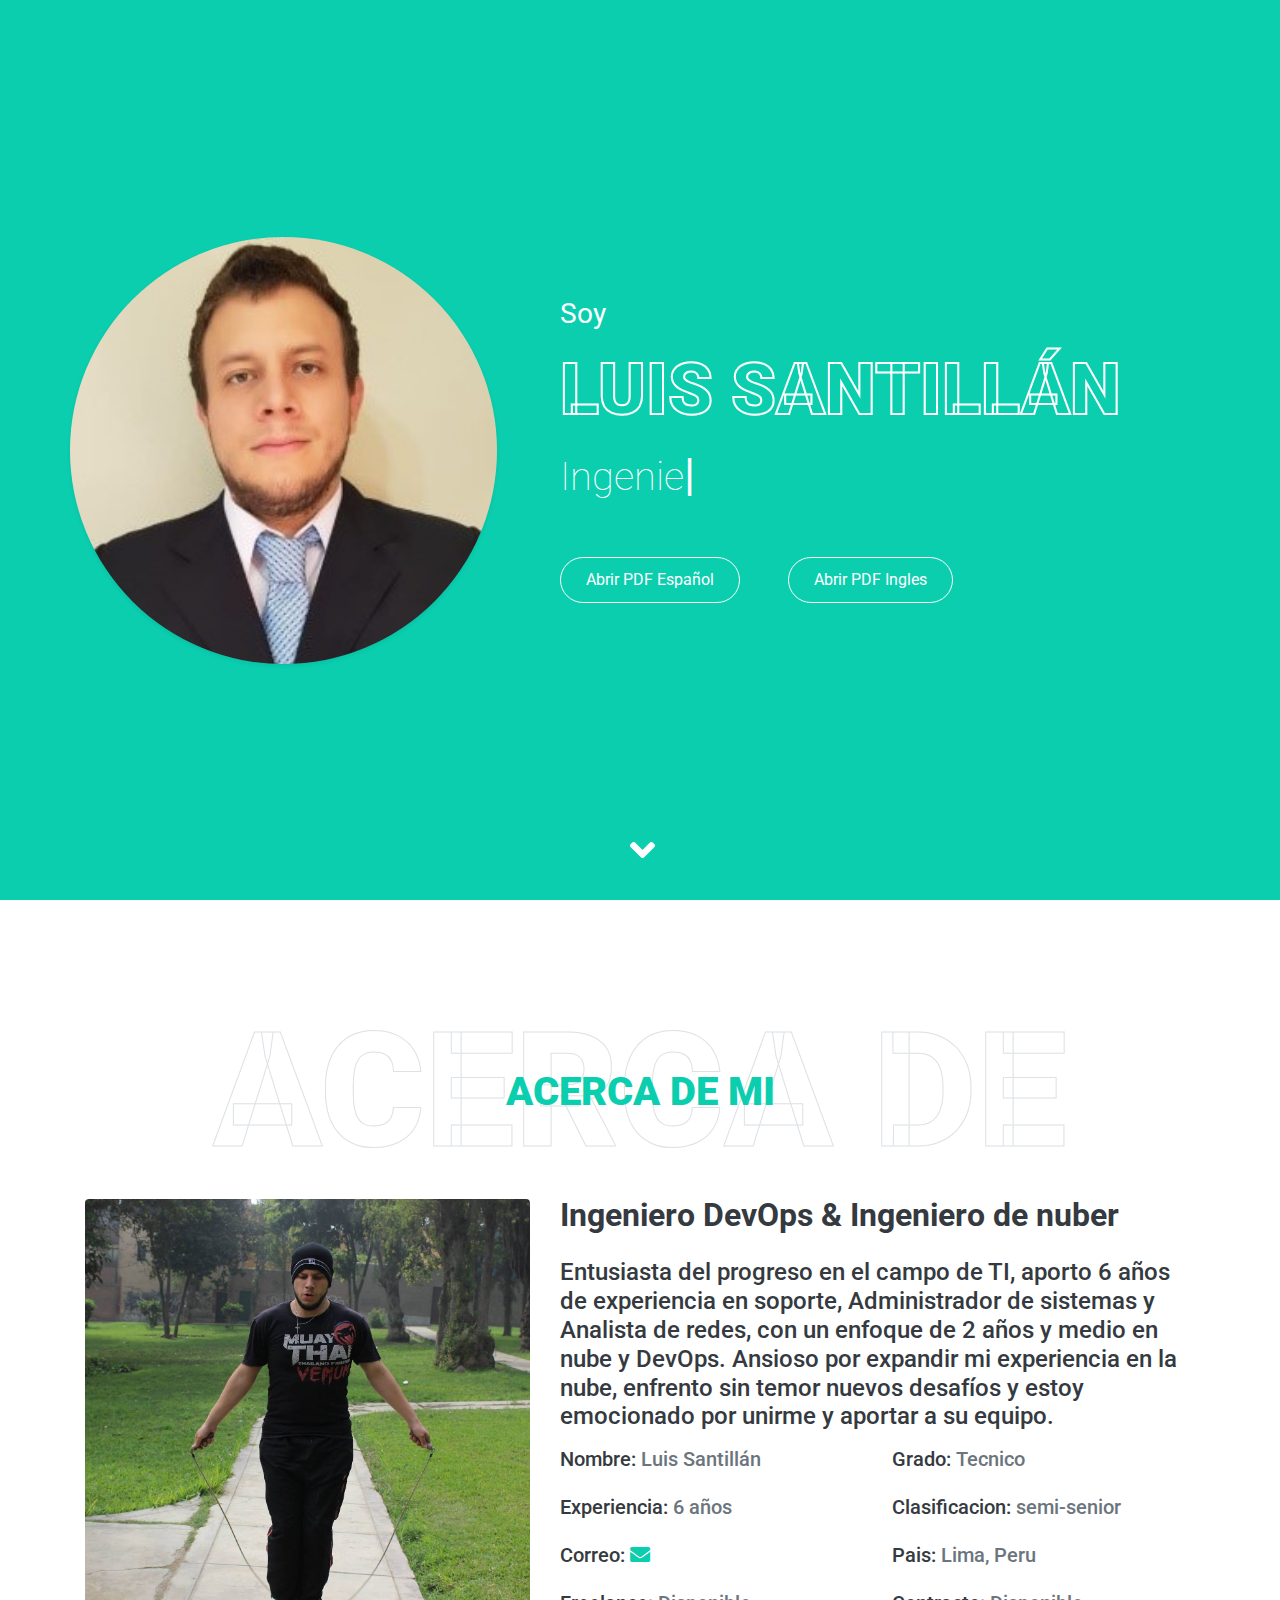
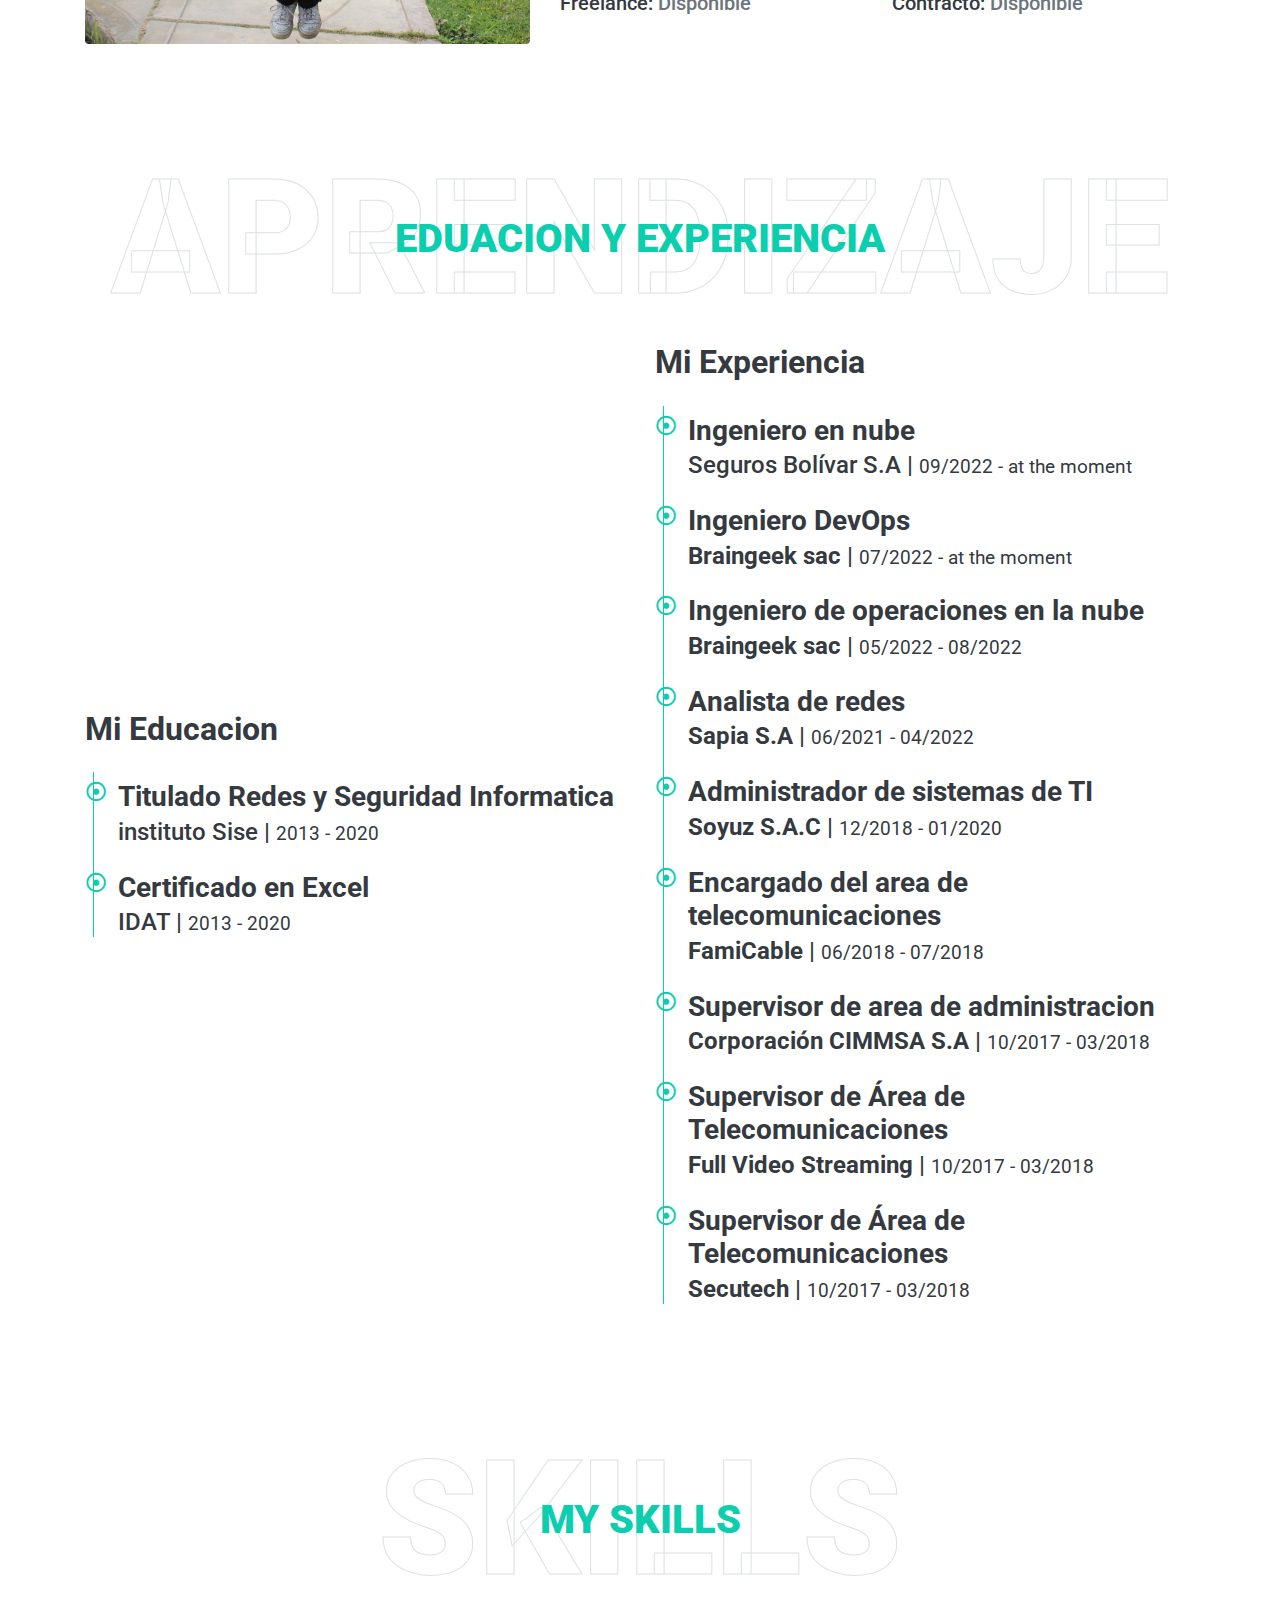
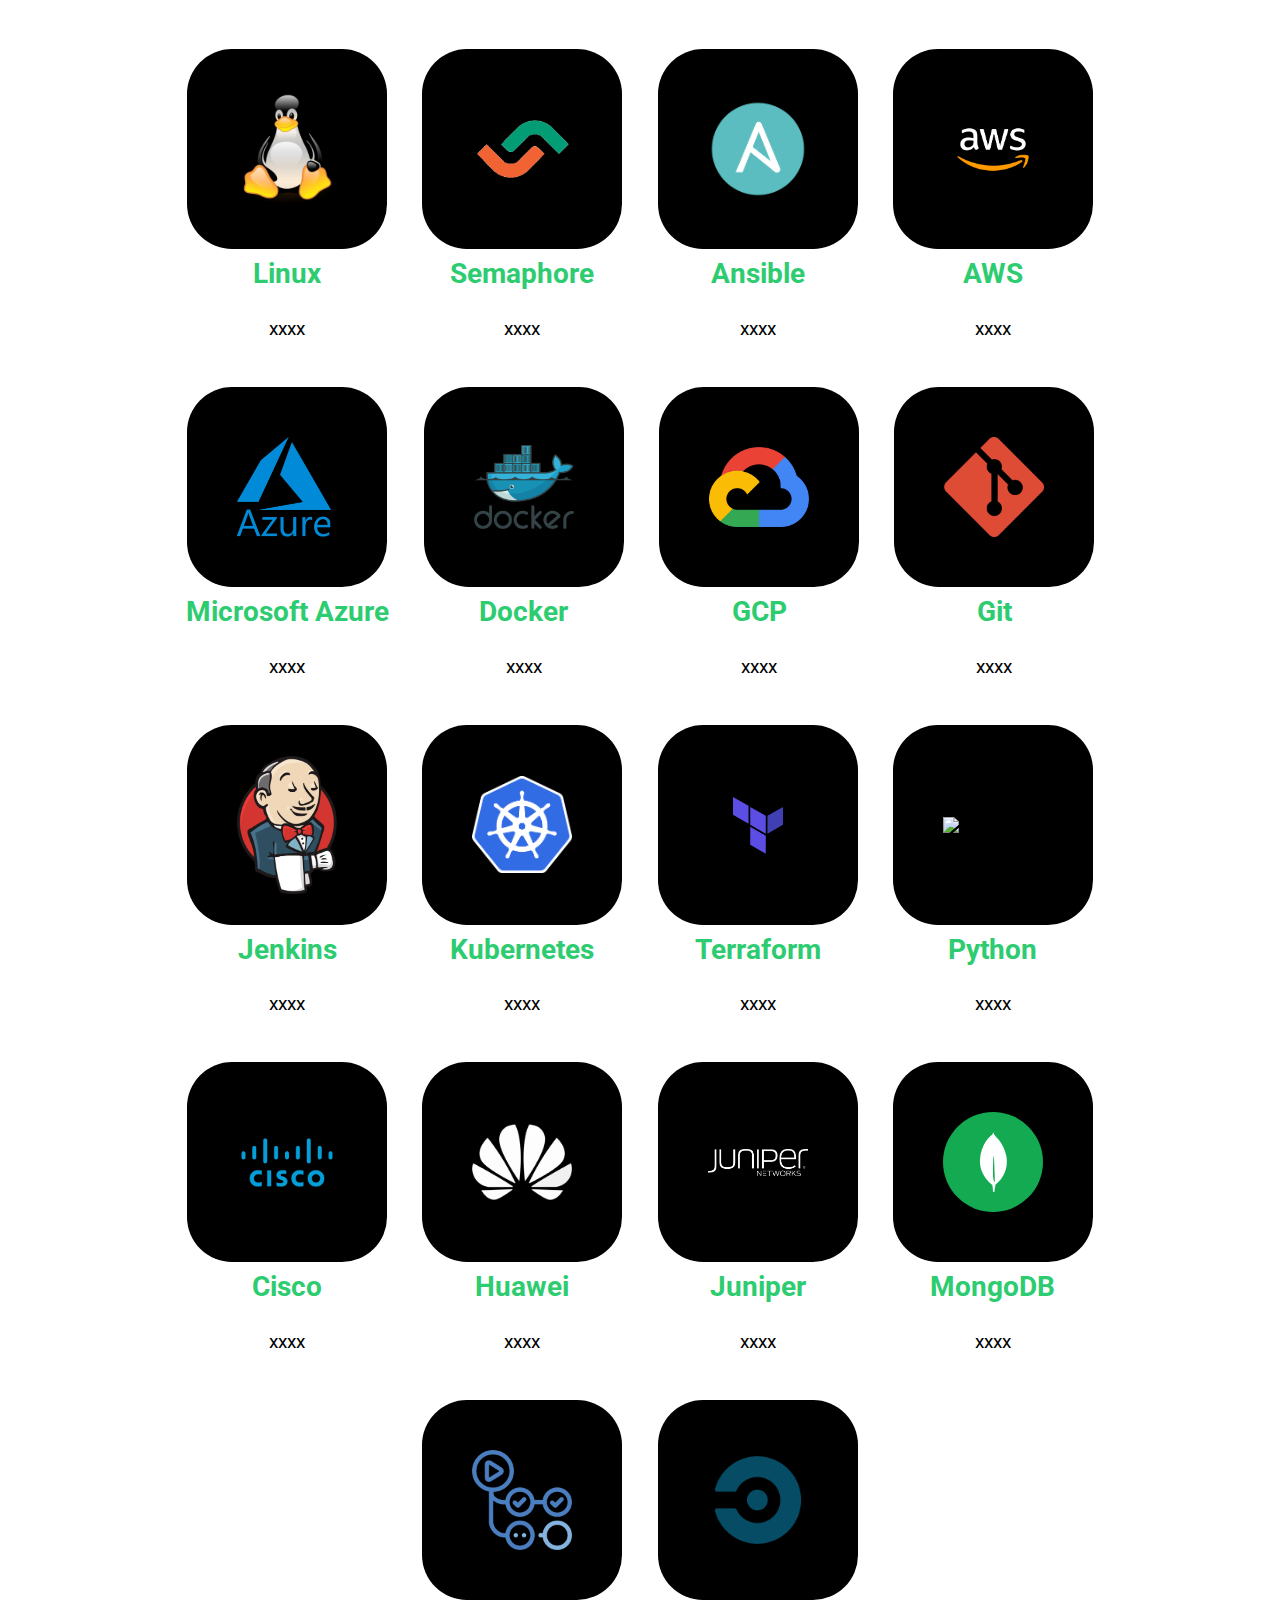
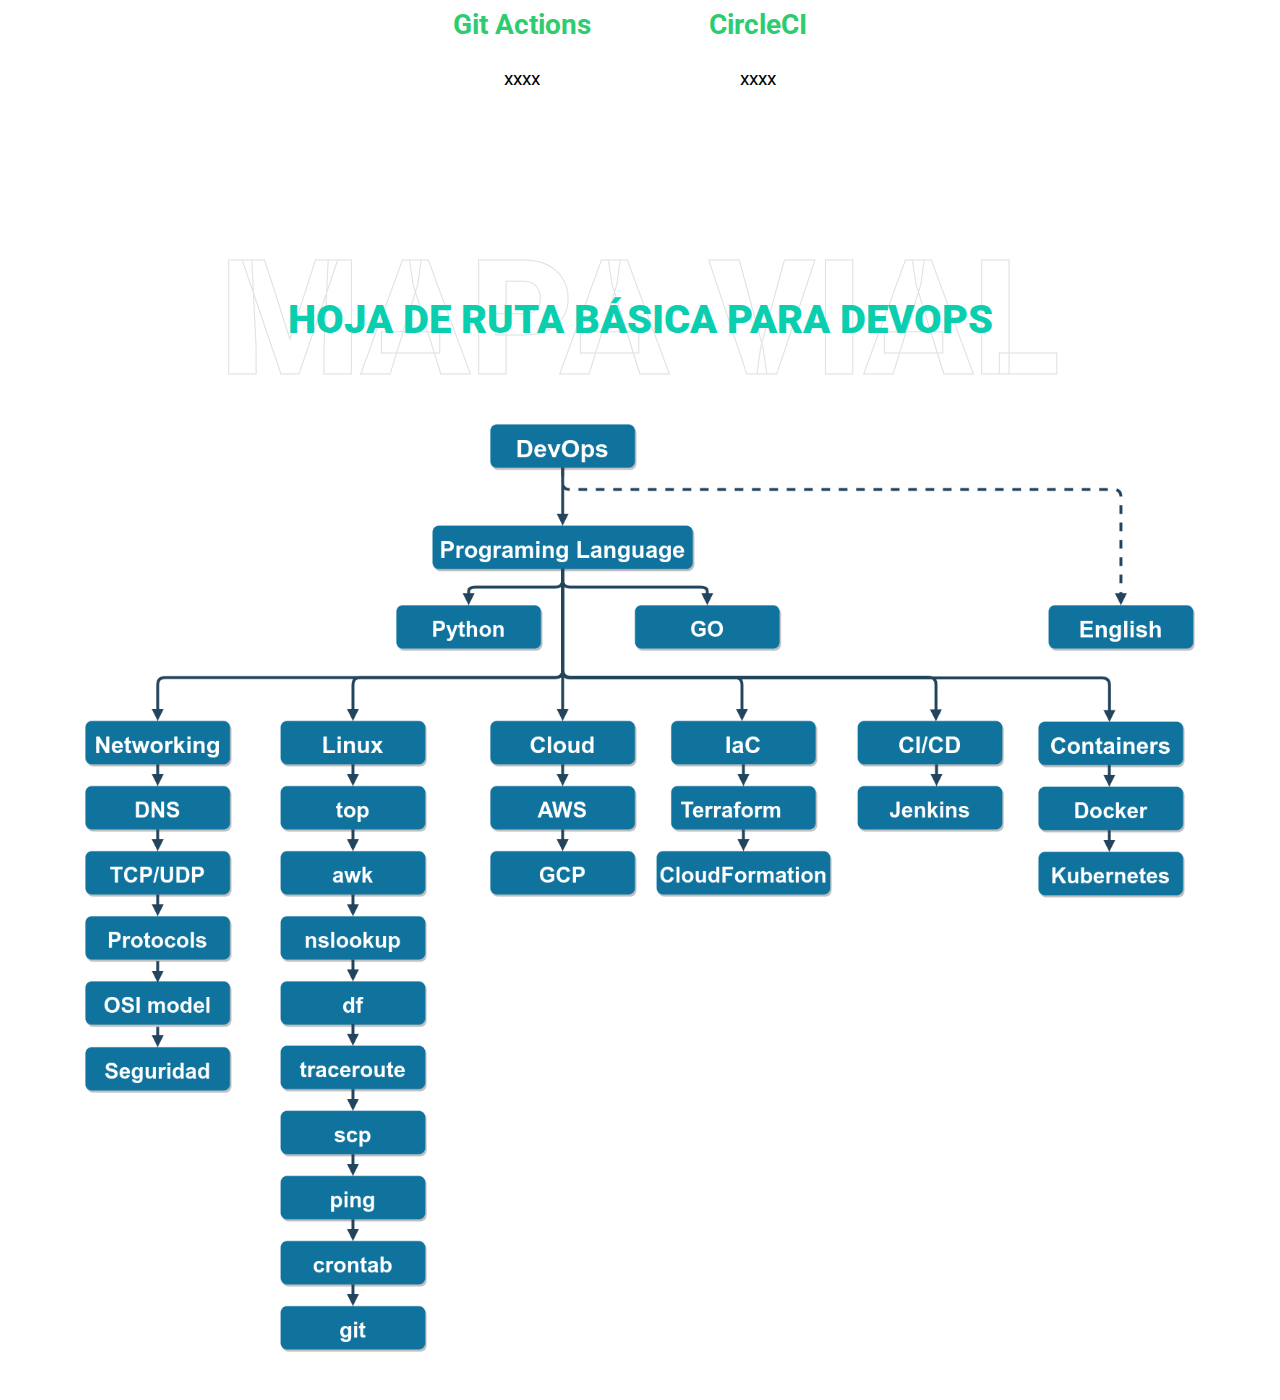
==== es/index.html @ 3b1a19f1 "first commit" ====
<!DOCTYPE html>
<html lang="es">

<head>
    <meta charset="utf-8">
    <title>CV</title>
    <meta content="width=device-width, initial-scale=1.0" name="viewport">
    <meta content="Free HTML Templates" name="keywords">
    <meta content="Free HTML Templates" name="description">
    <meta name="viewport" content="width=device-width, initial-scale=1.0">

    <!-- Favicon -->
    <!--<link href="img/favicon.ico" rel="icon">-->

    <!-- Google Web Fonts -->
    <link rel="preconnect" href="https://fonts.gstatic.com">
    <link href="https://fonts.googleapis.com/css2?family=Roboto:wght@300;400;500;700;900&display=swap" rel="stylesheet"> 

    <!-- Font Awesome -->
    <link href="https://cdnjs.cloudflare.com/ajax/libs/font-awesome/5.10.0/css/all.min.css" rel="stylesheet">

    <!-- Libraries Stylesheet -->
    <link href="../lib/owlcarousel/assets/owl.carousel.min.css" rel="stylesheet">
    <link href="../lib/lightbox/css/lightbox.min.css" rel="stylesheet">

    <!-- Customized Bootstrap Stylesheet -->
    <link href="../css/style.css" rel="stylesheet">

    <!-- Correo -->
    <link rel="stylesheet" href="https://cdnjs.cloudflare.com/ajax/libs/font-awesome/5.15.3/css/all.min.css" integrity="sha384-ez3Akc6vIrIhj90iH4e6BdceJh2XVCfQpRix8+6A3McL+i/B3ECVpHrGBWJF8JWl" crossorigin="anonymous">
    <!-- Traductor -->
    <link rel="stylesheet" href="../css/styles.css"
</head>

<body data-spy="scroll" data-target=".navbar" data-offset="51">

    <!-- Navbar Start -->
    <nav class="navbar fixed-top shadow-sm navbar-expand-lg bg-light navbar-light py-3 py-lg-0 px-lg-5">
        <a href="index.html" class="navbar-brand ml-lg-3"></a>
        <button type="button" class="navbar-toggler" data-toggle="collapse" data-target="#navbarCollapse">
            <span class="navbar-toggler-icon"></span>
        </button>
        <div class="collapse navbar-collapse px-lg-3" id="navbarCollapse">
            <div class="navbar-nav m-auto py-0">
                <a href="#home" class="nav-item nav-link active">Inicio</a>
                <a href="#about" class="nav-item nav-link">Acerca de</a>
                <a href="#qualification" class="nav-item nav-link">Aprendizaje</a>
                <a href="#skill" class="nav-item nav-link">Habilidades</a>
                <a href="#Roadmap" class="nav-item nav-link">Mapa vial</a> 
                <a href="#Projects" class="nav-item nav-link">Projectos</a> 
            </div>
            <a class="btn btn-light btn-social mr-2" href="https://t.me/LuisSantillan01"><i class="fab fa-telegram"></i></a>
            <a class="btn btn-light btn-social mr-2" href="https://www.linkedin.com/in/luis-santill%C3%A1n-piedra-63922811a/"><i class="fab fa-linkedin-in"></i></a>
            <a class="btn btn-light btn-social mr-2" href="https://github.com/LSanti94"><i class="fab fa-github"></i></a>
            <a class="btn btn-light btn-social mr-2" href="https://twitter.com/luis99378401"><i class="fab fa-twitter"></i></a>
            <span class="en">In</span>
            <input type="checkbox" class="check" checked>
            <span class="es">Es</span>
            <script src="../js/app.js"></script>
</nav>
    
    <!-- Navbar End -->

    <!-- Video Modal Start -->
    
    <div class="modal fade" id="videoModal" tabindex="-1" role="dialog" aria-labelledby="exampleModalLabel" aria-hidden="true">
        <div class="modal-dialog" role="document">
            <div class="modal-content">
                <div class="modal-body">
                    <button type="button" class="close" data-dismiss="modal" aria-label="Close">
                        <span aria-hidden="true">&times;</span>
                    </button>        
                    <div class="embed-responsive embed-responsive-16by9">
                    <iframe class="embed-responsive-item" src="" id="video"  allowscriptaccess="always" allow="autoplay"></iframe>
                    </div>
                </div>
            </div>
        </div>
    </div>
    
    <!-- Video Modal End -->


    <!-- Header Start -->

    <div class="container-fluid bg-primary d-flex align-items-center mb-5 py-5" id="home" style="min-height: 100vh;">
        <div class="container">
            <div class="row align-items-center">
                <div class="col-lg-5 px-5 pl-lg-0 pb-5 pb-lg-0">
                    <img class="img-fluid w-100 rounded-circle shadow-sm" src="../img/profile.jpg" alt="">
                </div>
                <div class="col-lg-7 text-center text-lg-left">
                    <h3 class="text-white font-weight-normal mb-3">Soy</h3>
                    <h1 class="display-3 text-uppercase text-primary mb-2" style="-webkit-text-stroke: 2px #ffffff;">Luis Santillán</h1>
                    <h1 class="typed-text-output d-inline font-weight-lighter text-white"></h1>
                    <div class="typed-text d-none">Ingeniero en la nube, Ingeniero DevOps, Administrador de sistemas, SRE, ingeniero de plataformas</div>
                    <div class="d-flex align-items-center justify-content-center justify-content-lg-start pt-5">
                        <a href="../CV-Spanish.pdf" class="btn btn-outline-light mr-5" target="_blank">Abrir PDF Español</a>
                        <a href="CV-English.pdf" class="btn btn-outline-light mr-5" target="_blank">Abrir PDF Ingles</a>
                            <span></span>
                        </button>
                    </div>
                </div>
            </div>
        </div>
    </div>

    <!-- Header End -->


    <!-- About Start -->

    <div class="container-fluid py-5" id="about">
        <div class="container">
            <div class="position-relative d-flex align-items-center justify-content-center">
                <h1 class="display-1 text-uppercase text-white" style="-webkit-text-stroke: 1px #dee2e6;">Acerca de</h1>
                <h1 class="position-absolute text-uppercase text-primary">Acerca de mi</h1>
            </div>
            <div class="row align-items-center">
                <div class="col-lg-5 pb-4 pb-lg-0">
                    <img class="img-fluid rounded w-100" src="../img/about.jpg" alt="">
                </div>
                <div class="col-lg-7">
                    <h2 class="mb-4">Ingeniero DevOps & Ingeniero de nuber</h2>
                    <h4>Entusiasta del progreso en el campo de TI, aporto 6 años de experiencia en soporte, Administrador de sistemas y Analista de redes, con un enfoque de 2 años y medio en nube y DevOps. Ansioso por expandir mi experiencia en la nube, enfrento sin temor nuevos desafíos y estoy emocionado por unirme y aportar a su equipo.</h4>
                    <div class="row mb-3">
                        <div class="col-sm-6 py-2"><h5>Nombre: <span class="text-secondary">Luis Santillán</span></h5></div>
                        <div class="col-sm-6 py-2"><h5>Grado: <span class="text-secondary">Tecnico</span></h5></div>
                        <div class="col-sm-6 py-2"><h5>Experiencia: <span class="text-secondary">6 años</span></h5></div>
                        <div class="col-sm-6 py-2"><h5>Clasificacion: <span class="text-secondary">semi-senior</span></h5></div>
                        <div class="col-sm-6 py-2"><h5>Correo: <a href="mailto:luissantillan1994@hotmail.com; luissantillan1794@gmail.com" target="_blank"><i class="fas fa-envelope"></i></a></h5></div>
                        <div class="col-sm-6 py-2"><h5>Pais: <span class="text-secondary">Lima, Peru</span></h5></div>
                        <div class="col-sm-6 py-2"><h5>Freelance: <span class="text-secondary">Disponible</span></h5></div>
                        <div class="col-sm-6 py-2"><h5>Contracto: <span class="text-secondary">Disponible</span></h5></div>
                    </div>
                </div>
            </div>
        </div>
    </div>
    
    <!-- About End -->


    <!-- Qualification Start -->
    
    <div class="container-fluid py-5" id="qualification">
        <div class="container">
            <div class="position-relative d-flex align-items-center justify-content-center">
                <h1 class="display-1 text-uppercase text-white" style="-webkit-text-stroke: 1px #dee2e6;">Aprendizaje</h1>
                <h1 class="position-absolute text-uppercase text-primary">Eduacion y Experiencia</h1>
            </div>
            <div class="row align-items-center">
                <div class="col-lg-6">
                    <h2 class="mb-4">Mi Educacion</h2>
                    <div class="border-left border-primary pt-2 pl-4 ml-2">
                        <div class="position-relative mb-4">
                            <i class="far fa-dot-circle text-primary position-absolute" style="top: 2px; left: -32px;"></i>
                            <h3 class="font-weight-bold mb-1">Titulado Redes y Seguridad Informatica</h3>
                            <h4 class="mb-2">instituto Sise | <small>2013 - 2020</small></h4>
                        </div>
                        <div class="position-relative mb-4">
                            <i class="far fa-dot-circle text-primary position-absolute" style="top: 2px; left: -32px;"></i>
                            <h3 class="font-weight-bold mb-1">Certificado en Excel</h3>
                            <h4 class="mb-2">IDAT | <small>2013 - 2020</small></h4>
                        </div>
                    </div>
                </div>
                <div class="col-lg-6">
                    <h2 class="mb-4">Mi Experiencia</h2>
                    <div class="border-left border-primary pt-2 pl-4 ml-2">
                        <div class="position-relative mb-4">
                            <i class="far fa-dot-circle text-primary position-absolute" style="top: 2px; left: -32px;"></i>
                            <h3 class="font-weight-bold mb-1">Ingeniero en nube</h3>
                            <h4 class="mb-2">Seguros Bolívar S.A | <small>09/2022 - at the moment</small></h4>
                        </div>
                        <div class="position-relative mb-4">
                            <i class="far fa-dot-circle text-primary position-absolute" style="top: 2px; left: -32px;"></i>
                            <h3 class="font-weight-bold mb-1">Ingeniero DevOps</h3>
                            <h4 class="mb-2"><strong>Braingeek sac</strong> | <small>07/2022 - at the moment</small></h4>
                        </div>
                        <div class="position-relative mb-4">
                            <i class="far fa-dot-circle text-primary position-absolute" style="top: 2px; left: -32px;"></i>
                            <h3 class="font-weight-bold mb-1">Ingeniero de operaciones en la nube</h3>
                            <h4 class="mb-2"><strong>Braingeek sac</strong> | <small>05/2022 - 08/2022</small></h4>
                        </div>
                        <div class="position-relative mb-4">
                            <i class="far fa-dot-circle text-primary position-absolute" style="top: 2px; left: -32px;"></i>
                            <h3 class="font-weight-bold mb-1">Analista de redes</h3>
                            <h4 class="mb-2"><strong>Sapia S.A</strong> | <small>06/2021 - 04/2022</small></h4>
                        </div>
                        <div class="position-relative mb-4">
                            <i class="far fa-dot-circle text-primary position-absolute" style="top: 2px; left: -32px;"></i>
                            <h3 class="font-weight-bold mb-1">Administrador de sistemas de TI</h3>
                            <h4 class="mb-2"><strong>Soyuz S.A.C</strong> | <small>12/2018 - 01/2020</small></h4>
                        </div>
                        <div class="position-relative mb-4">
                            <i class="far fa-dot-circle text-primary position-absolute" style="top: 2px; left: -32px;"></i>
                            <h3 class="font-weight-bold mb-1">Encargado del area de telecomunicaciones</h3>
                            <h4 class="mb-2"><strong>FamiCable</strong> | <small>06/2018 - 07/2018</small></h4>
                        </div>
                        <div class="position-relative mb-4">
                            <i class="far fa-dot-circle text-primary position-absolute" style="top: 2px; left: -32px;"></i>
                            <h3 class="font-weight-bold mb-1">Supervisor de area de administracion</h3>
                            <h4 class="mb-2"><strong>Corporación CIMMSA S.A</strong> | <small>10/2017 - 03/2018</small></h4>
                        </div>
                        <div class="position-relative mb-4">
                            <i class="far fa-dot-circle text-primary position-absolute" style="top: 2px; left: -32px;"></i>
                            <h3 class="font-weight-bold mb-1">Supervisor de Área de Telecomunicaciones</h3>
                            <h4 class="mb-2"><strong>Full Video Streaming</strong> | <small>10/2017 - 03/2018</small></h4>
                        </div>
                        <div class="position-relative mb-4">
                            <i class="far fa-dot-circle text-primary position-absolute" style="top: 2px; left: -32px;"></i>
                            <h3 class="font-weight-bold mb-1">Supervisor de Área de Telecomunicaciones</h3>
                            <h4 class="mb-2"><strong>Secutech</strong> | <small>10/2017 - 03/2018</small></h4>
                        </div>
                    </div>
                </div>
            </div>
        </div>
    </div>
    
    <!-- Qualification End -->

    <!-- Skill Start -->
    
    <div class="container-fluid py-5" id="skill">
        <div class="container">
            <div class="position-relative d-flex align-items-center justify-content-center">
                <h1 class="display-1 text-uppercase text-white" style="-webkit-text-stroke: 1px #dee2e6;">Skills</h1>
                <h1 class="position-absolute text-uppercase text-primary">My Skills</h1>
            </div>
        <div class="containeres">
            <div class="skill-box">
                <div class="skill-title">
                    <div class="img">
                        <img src="../img/Linux-logo.png" class="skill-icon">
                    </div>
                    <h3>Linux</h3>
                </div>
                <p> xxxx </p>
            </div>
            <div class="skill-box">
                <div class="skill-title">
                    <div class="img">
                        <img src="../Skills/Cloud & Devops/semaphore.png" class="skill-icon">
                    </div>
                    <h3>Semaphore</h3>
                </div>
                <p> xxxx </p>
            </div>
            <div class="skill-box">
                <div class="skill-title">
                    <div class="img">
                        <img src="../Skills/Cloud & Devops/Ansible.png" class="skill-icon">
                    </div>
                    <h3>Ansible</h3>
                </div>
                <p> xxxx </p>
            </div>
            <div class="skill-box">
                <div class="skill-title">
                    <div class="img">
                        <img src="../Skills/Cloud & Devops/AWS.png" class="skill-icon">
                    </div>
                    <h3>AWS</h3>
                </div>
                <p> xxxx </p>
            </div>
            <div class="skill-box">
                <div class="skill-title">
                    <div class="img">
                        <img src="../Skills/Cloud & Devops/Azure.png" class="skill-icon">
                    </div>
                    <h3>Microsoft Azure</h3>
                </div>
                <p> xxxx </p>
            </div>
            <div class="skill-box">
                <div class="skill-title">
                    <div class="img">
                        <img src="../Skills/Cloud & Devops/docker.png" class="skill-icon">
                    </div>
                    <h3>Docker</h3>
                </div>
                <p> xxxx </p>
            </div>
            <div class="skill-box">
                <div class="skill-title">
                    <div class="img">
                        <img src="../Skills/Cloud & Devops/gcp.png" class="skill-icon">
                    </div>
                    <h3>GCP</h3>
                </div>
                <p> xxxx </p>
            </div>
            <div class="skill-box">
                <div class="skill-title">
                    <div class="img">
                        <img src="../Skills/Cloud & Devops/git.png" class="skill-icon">
                    </div>
                    <h3>Git</h3>
                </div>
                <p> xxxx </p>
            </div>
            <div class="skill-box">
                <div class="skill-title">
                    <div class="img">
                        <img src="../Skills/Cloud & Devops/Jenkins.png" class="skill-icon">
                    </div>
                    <h3>Jenkins</h3>
                </div>
                <p> xxxx </p>
            </div>
            <div class="skill-box">
                <div class="skill-title">
                    <div class="img">
                        <img src="../Skills/Cloud & Devops/Kubernetes.png" class="skill-icon">
                    </div>
                    <h3>Kubernetes</h3>
                </div>
                <p> xxxx </p>
            </div>
            <div class="skill-box">
                <div class="skill-title">
                    <div class="img">
                        <img src="../Skills/Cloud & Devops/terraform.svg" class="skill-icon">
                    </div>
                    <h3>Terraform</h3>
                </div>
                <p> xxxx </p>
            </div>
            <div class="skill-box">
                <div class="skill-title">
                    <div class="img">
                        <img src="https://jcerme.com/portfolio/img/skills/Python.svg" class="skill-icon">
                    </div>
                    <h3>Python</h3>
                </div>
                <p> xxxx </p>
            </div>
            <div class="skill-box">
                <div class="skill-title">
                    <div class="img">
                        <img src="../Skills/Networking/cisco.png" class="skill-icon">
                    </div>
                    <h3>Cisco</h3>
                </div>
                <p> xxxx </p>
            </div>
            <div class="skill-box">
                <div class="skill-title">
                    <div class="img">
                        <img src="../Skills/Networking/huawei.png" class="skill-icon">
                    </div>
                    <h3>Huawei</h3>
                </div>
                <p> xxxx </p>
            </div>
            <div class="skill-box">
                <div class="skill-title">
                    <div class="img">
                        <img src="../Skills/Networking/Juniper.png" class="skill-icon">
                    </div>
                    <h3>Juniper</h3>
                </div>
                <p> xxxx </p>
            </div>
            <div class="skill-box">
                <div class="skill-title">
                    <div class="img">
                        <img src="../Skills/DB/mongodb.svg" class="skill-icon">
                    </div>
                    <h3>MongoDB</h3>
                </div>
                <p> xxxx </p>
            </div>
            <div class="skill-box">
                <div class="skill-title">
                    <div class="img">
                        <img src="../Skills/Developer/github-actions.png" class="skill-icon">
                    </div>
                    <h3>Git Actions</h3>
                </div>
                <p> xxxx </p>
            </div>
            <div class="skill-box">
                <div class="skill-title">
                    <div class="img">
                        <img src="../Skills/Developer/circleci.png" class="skill-icon">
                    </div>
                    <h3>CircleCI</h3>
                </div>
                <p> xxxx </p>
            </div>
        </div>
        </div>
    </div>

    <!-- Skill End -->

    <!-- Roadmap -->

    <div class="container-fluid py-5" id="Roadmap">
        <div class="container">
            <div class="position-relative d-flex align-items-center justify-content-center">
                <h1 class="display-1 text-uppercase text-white" style="-webkit-text-stroke: 1px #dee2e6;">Mapa vial</h1>
                <h1 class="position-absolute text-uppercase text-primary">Hoja de ruta básica para DevOps</h1>
            </div>
            <div class="Roadmap">
                <img class="img-fluid rounded w-100" src="../Roadmap2.png.png">
            </div>
        </div>
    </div>

    <!-- Scroll to Bottom -->

    <i class="fa fa-2x fa-angle-down text-white scroll-to-bottom"></i>

    <!-- Back to Top -->

    <a href="#" class="btn btn-outline-dark px-0 back-to-top"><i class="fa fa-angle-double-up"></i></a>

    <!-- Projects image slide -->

<!--    <div class="container-fluid py-5" id="Projects">
        <div class="container">
            <div class="position-relative d-flex align-items-center justify-content-center">
                <h1 class="display-1 text-uppercase text-white" style="-webkit-text-stroke: 1px #dee2e6;">Projectos</h1>
                <h1 class="position-absolute text-uppercase text-primary">Algunos proyectos</h1>
            </div>
    
            <a href="../argocd.html" class="row">
                <div class="col-md-2">
                    <img src="../img/ArgoCD.svg" alt="HTML tutorial" style="width:42px;height:42px;">
                </div>
                <div class="col-md-10">
                    <h2>Implementación de Argo en Kubernetes</h2>
                </div>
            </a>
    
            <a href="../Entorno-de-trabajo.html" class="row">
                <div class="col-md-2">
                    <img src="../img/Linux-logo.png" alt="HTML tutorial" style="width:42px;height:42px;">
                </div>
                <div class="col-md-10">
                    <h2>Entorno de trabajo en Linux</h2>
                </div>
            </a>
    
            <a href="../iac for aws.html" class="row">
                <div class="col-md-2">
                    <img src="../Skills/Cloud & Devops/AWS.png" alt="HTML tutorial" style="width:42px;height:42px;">
                </div>
                <div class="col-md-10">
                    <h2>Iac para AWS</h2>
                </div>
            </a>
    
            <a href="../DIgram for Python.html" class="row">
                <div class="col-md-2">
                    <img src="https://jcerme.com/portfolio/img/skills/Python.svg" alt="HTML tutorial" style="width:42px;height:42px;">
                </div>
                <div class="col-md-10">
                    <h2>Diagramas de arquitectura en Python</h2>
                </div>
            </a>
    
            <a href="../iac for gcp.html" class="row">
                <div class="col-md-2">
                    <img src="../Skills/Cloud & Devops/gcp.png" alt="HTML tutorial" style="width:42px;height:42px;">
                </div>
                <div class="col-md-10">
                    <h2>Iac para Google</h2>
                </div>
            </a>
        </div>
    </div> -->
    
    
    <!-- JavaScript Libraries -->

    <script src="https://code.jquery.com/jquery-3.4.1.min.js"></script>
    <script src="https://stackpath.bootstrapcdn.com/bootstrap/4.4.1/js/bootstrap.bundle.min.js"></script>
    <script src="../lib/typed/typed.min.js"></script>
    <script src="../lib/easing/easing.min.js"></script>
    <script src="../lib/waypoints/waypoints.min.js"></script>
    <script src="../lib/owlcarousel/owl.carousel.min.js"></script>
    <script src="../lib/isotope/isotope.pkgd.min.js"></script>
    <script src="../lib/lightbox/js/lightbox.min.js"></script>

    <!-- Contact Javascript File -->

    <script src="../mail/jqBootstrapValidation.min.js"></script>
    <script src="../mail/contact.js"></script>

    <!-- Template Javascript -->

    <script src="../js/main.js"></script>

</body>

</html>
---- css/style.css ----
/******* Bootstrap Theming ********/
/*!
 * Bootstrap v4.5.3 (https://getbootstrap.com/)
 * Copyright 2011-2020 The Bootstrap Authors
 * Copyright 2011-2020 Twitter, Inc.
 * Licensed under MIT (https://github.com/twbs/bootstrap/blob/main/LICENSE)
 */
:root {
  --blue: #007bff;
  --indigo: #6610f2;
  --purple: #6f42c1;
  --pink: #e83e8c;
  --red: #dc3545;
  --orange: #fd7e14;
  --yellow: #ffc107;
  --green: #28a745;
  --teal: #20c997;
  --cyan: #17a2b8;
  --white: #fff;
  --gray: #6c757d;
  --gray-dark: #343a40;
  --primary: #0BCEAF;
  --secondary: #6c757d;
  --success: #28a745;
  --info: #17a2b8;
  --warning: #ffc107;
  --danger: #dc3545;
  --light: #ffffff;
  --dark: #343a40;
  --breakpoint-xs: 0;
  --breakpoint-sm: 576px;
  --breakpoint-md: 768px;
  --breakpoint-lg: 992px;
  --breakpoint-xl: 1200px;
  --font-family-sans-serif: "Roboto", sans-serif;
  --font-family-monospace: SFMono-Regular, Menlo, Monaco, Consolas, "Liberation Mono", "Courier New", monospace;
}

*,
*::before,
*::after {
  box-sizing: border-box;
}

html {
  font-family: sans-serif;
  line-height: 1.15;
  -webkit-text-size-adjust: 100%;
  -webkit-tap-highlight-color: rgba(0, 0, 0, 0);
}

article, aside, figcaption, figure, footer, header, hgroup, main, nav, section {
  display: block;
}

body {
  margin: 0;
  font-family: "Roboto", sans-serif;
  font-size: 1rem;
  font-weight: 400;
  line-height: 1.5;
  color: #6c757d;
  text-align: left;
  background-color: #ffffff;
}

[tabindex="-1"]:focus:not(:focus-visible) {
  outline: 0 !important;
}

hr {
  box-sizing: content-box;
  height: 0;
  overflow: visible;
}

h1, h2, h3, h4, h5, h6 {
  margin-top: 0;
  margin-bottom: 0.5rem;
}

p {
  margin-top: 0;
  margin-bottom: 1rem;
}

abbr[title],
abbr[data-original-title] {
  text-decoration: underline;
  text-decoration: underline dotted;
  cursor: help;
  border-bottom: 0;
  text-decoration-skip-ink: none;
}

address {
  margin-bottom: 1rem;
  font-style: normal;
  line-height: inherit;
}

ol,
ul,
dl {
  margin-top: 0;
  margin-bottom: 1rem;
}

ol ol,
ul ul,
ol ul,
ul ol {
  margin-bottom: 0;
}

dt {
  font-weight: 700;
}

dd {
  margin-bottom: .5rem;
  margin-left: 0;
}

blockquote {
  margin: 0 0 1rem;
}

b,
strong {
  font-weight: bolder;
}

small {
  font-size: 80%;
}

sub,
sup {
  position: relative;
  font-size: 75%;
  line-height: 0;
  vertical-align: baseline;
}

sub {
  bottom: -.25em;
}

sup {
  top: -.5em;
}

a {
  color: #0BCEAF;
  text-decoration: none;
  background-color: transparent;
}

a:hover {
  color: #078571;
  text-decoration: underline;
}

a:not([href]):not([class]) {
  color: inherit;
  text-decoration: none;
}

a:not([href]):not([class]):hover {
  color: inherit;
  text-decoration: none;
}

pre,
code,
kbd,
samp {
  font-family: SFMono-Regular, Menlo, Monaco, Consolas, "Liberation Mono", "Courier New", monospace;
  font-size: 1em;
}

pre {
  margin-top: 0;
  margin-bottom: 1rem;
  overflow: auto;
  -ms-overflow-style: scrollbar;
}

figure {
  margin: 0 0 1rem;
}

img {
  vertical-align: middle;
  border-style: none;
}

svg {
  overflow: hidden;
  vertical-align: middle;
}

table {
  border-collapse: collapse;
}

caption {
  padding-top: 0.75rem;
  padding-bottom: 0.75rem;
  color: #6c757d;
  text-align: left;
  caption-side: bottom;
}

th {
  text-align: inherit;
  text-align: -webkit-match-parent;
}

label {
  display: inline-block;
  margin-bottom: 0.5rem;
}

button {
  border-radius: 0;
}

button:focus {
  outline: 1px dotted;
  outline: 5px auto -webkit-focus-ring-color;
}

input,
button,
select,
optgroup,
textarea {
  margin: 0;
  font-family: inherit;
  font-size: inherit;
  line-height: inherit;
}

button,
input {
  overflow: visible;
}

button,
select {
  text-transform: none;
}

[role="button"] {
  cursor: pointer;
}

select {
  word-wrap: normal;
}

button,
[type="button"],
[type="reset"],
[type="submit"] {
  -webkit-appearance: button;
}

button:not(:disabled),
[type="button"]:not(:disabled),
[type="reset"]:not(:disabled),
[type="submit"]:not(:disabled) {
  cursor: pointer;
}

button::-moz-focus-inner,
[type="button"]::-moz-focus-inner,
[type="reset"]::-moz-focus-inner,
[type="submit"]::-moz-focus-inner {
  padding: 0;
  border-style: none;
}

input[type="radio"],
input[type="checkbox"] {
  box-sizing: border-box;
  padding: 0;
}

textarea {
  overflow: auto;
  resize: vertical;
}

fieldset {
  min-width: 0;
  padding: 0;
  margin: 0;
  border: 0;
}

legend {
  display: block;
  width: 100%;
  max-width: 100%;
  padding: 0;
  margin-bottom: .5rem;
  font-size: 1.5rem;
  line-height: inherit;
  color: inherit;
  white-space: normal;
}

@media (max-width: 1200px) {
  legend {
    font-size: calc(1.275rem + 0.3vw) ;
  }
}

progress {
  vertical-align: baseline;
}

[type="number"]::-webkit-inner-spin-button,
[type="number"]::-webkit-outer-spin-button {
  height: auto;
}

[type="search"] {
  outline-offset: -2px;
  -webkit-appearance: none;
}

[type="search"]::-webkit-search-decoration {
  -webkit-appearance: none;
}

::-webkit-file-upload-button {
  font: inherit;
  -webkit-appearance: button;
}

output {
  display: inline-block;
}

summary {
  display: list-item;
  cursor: pointer;
}

template {
  display: none;
}

[hidden] {
  display: none !important;
}

h1, h2, h3, h4, h5, h6,
.h1, .h2, .h3, .h4, .h5, .h6 {
  margin-bottom: 0.5rem;
  font-weight: 500;
  line-height: 1.2;
  color: #343a40;
}

h1, .h1 {
  font-size: 2.5rem;
}

@media (max-width: 1200px) {
  h1, .h1 {
    font-size: calc(1.375rem + 1.5vw) ;
  }
}

h2, .h2 {
  font-size: 2rem;
}

@media (max-width: 1200px) {
  h2, .h2 {
    font-size: calc(1.325rem + 0.9vw) ;
  }
}

h3, .h3 {
  font-size: 1.75rem;
}

@media (max-width: 1200px) {
  h3, .h3 {
    font-size: calc(1.3rem + 0.6vw) ;
  }
}

h4, .h4 {
  font-size: 1.5rem;
}

@media (max-width: 1200px) {
  h4, .h4 {
    font-size: calc(1.275rem + 0.3vw) ;
  }
}

h5, .h5 {
  font-size: 1.25rem;
}

h6, .h6 {
  font-size: 1rem;
}

.lead {
  font-size: 1.25rem;
  font-weight: 300;
}

.display-1 {
  font-size: 10rem;
  font-weight: 300;
  line-height: 1.2;
}

@media (max-width: 1200px) {
  .display-1 {
    font-size: calc(2.125rem + 10.5vw) ;
  }
}

.fab.fa-telegram {
  font-size: 24px;
 }

.fab.fa-whatsapp {
  font-size: 24px;
}

.fab.fa-linkedin-in {
  font-size: 24px;
}

.fab.fa-github {
  font-size: 24px;
}

.fab.fa-twitter {
  font-size: 24px;
}

.fab.fa-facebook-f {
  font-size: 24px;
}

.display-2 {
  font-size: 5.5rem;
  font-weight: 300;
  line-height: 1.2;
}

@media (max-width: 1200px) {
  .display-2 {
    font-size: calc(1.675rem + 5.1vw) ;
  }
}

.display-3 {
  font-size: 4.5rem;
  font-weight: 300;
  line-height: 1.2;
}

@media (max-width: 1200px) {
  .display-3 {
    font-size: calc(1.575rem + 3.9vw) ;
  }
}

.display-4 {
  font-size: 3.5rem;
  font-weight: 300;
  line-height: 1.2;
}

@media (max-width: 1200px) {
  .display-4 {
    font-size: calc(1.475rem + 2.7vw) ;
  }
}

hr {
  margin-top: 1rem;
  margin-bottom: 1rem;
  border: 0;
  border-top: 1px solid rgba(0, 0, 0, 0.1);
}

small,
.small {
  font-size: 80%;
  font-weight: 400;
}

mark,
.mark {
  padding: 0.2em;
  background-color: #fcf8e3;
}

.list-unstyled {
  padding-left: 0;
  list-style: none;
}

.list-inline {
  padding-left: 0;
  list-style: none;
}

.list-inline-item {
  display: inline-block;
}

.list-inline-item:not(:last-child) {
  margin-right: 0.5rem;
}

.initialism {
  font-size: 90%;
  text-transform: uppercase;
}

.blockquote {
  margin-bottom: 1rem;
  font-size: 1.25rem;
}

.blockquote-footer {
  display: block;
  font-size: 80%;
  color: #6c757d;
}

.blockquote-footer::before {
  content: "\2014\00A0";
}

.img-fluid {
  max-width: 100%;
  height: auto;
}

.img-thumbnail {
  padding: 0.25rem;
  background-color: #ffffff;
  border: 1px solid #dee2e6;
  border-radius: 0.25rem;
  max-width: 100%;
  height: auto;
}

.img-responsive {
  max-width: 100%;
  height: auto;
  }

.figure {
  display: inline-block;
}

.figure-img {
  margin-bottom: 0.5rem;
  line-height: 1;
}

.figure-caption {
  font-size: 90%;
  color: #6c757d;
}

code {
  font-size: 87.5%;
  color: #e83e8c;
  word-wrap: break-word;
}

a > code {
  color: inherit;
}

kbd {
  padding: 0.2rem 0.4rem;
  font-size: 87.5%;
  color: #fff;
  background-color: #212529;
  border-radius: 0.2rem;
}

kbd kbd {
  padding: 0;
  font-size: 100%;
  font-weight: 700;
}

pre {
  display: block;
  font-size: 87.5%;
  color: #212529;
}

pre code {
  font-size: inherit;
  color: inherit;
  word-break: normal;
}

.pre-scrollable {
  max-height: 340px;
  overflow-y: scroll;
}

.container,
.container-fluid,
.container-sm,
.container-md,
.container-lg,
.container-xl {
  width: 100%;
  padding-right: 15px;
  padding-left: 15px;
  margin-right: auto;
  margin-left: auto;
}

@media (min-width: 576px) {
  .container, .container-sm {
    max-width: 540px;
  }
}

@media (min-width: 768px) {
  .container, .container-sm, .container-md {
    max-width: 720px;
  }
}

@media (min-width: 992px) {
  .container, .container-sm, .container-md, .container-lg {
    max-width: 960px;
  }
}

@media (min-width: 1200px) {
  .container, .container-sm, .container-md, .container-lg, .container-xl {
    max-width: 1140px;
  }
}

.row {
  display: flex;
  flex-wrap: wrap;
  margin-right: -15px;
  margin-left: -15px;
}

.no-gutters {
  margin-right: 0;
  margin-left: 0;
}

.no-gutters > .col,
.no-gutters > [class*="col-"] {
  padding-right: 0;
  padding-left: 0;
}

.col-1, .col-2, .col-3, .col-4, .col-5, .col-6, .col-7, .col-8, .col-9, .col-10, .col-11, .col-12, .col,
.col-auto, .col-sm-1, .col-sm-2, .col-sm-3, .col-sm-4, .col-sm-5, .col-sm-6, .col-sm-7, .col-sm-8, .col-sm-9, .col-sm-10, .col-sm-11, .col-sm-12, .col-sm,
.col-sm-auto, .col-md-1, .col-md-2, .col-md-3, .col-md-4, .col-md-5, .col-md-6, .col-md-7, .col-md-8, .col-md-9, .col-md-10, .col-md-11, .col-md-12, .col-md,
.col-md-auto, .col-lg-1, .col-lg-2, .col-lg-3, .col-lg-4, .col-lg-5, .col-lg-6, .col-lg-7, .col-lg-8, .col-lg-9, .col-lg-10, .col-lg-11, .col-lg-12, .col-lg,
.col-lg-auto, .col-xl-1, .col-xl-2, .col-xl-3, .col-xl-4, .col-xl-5, .col-xl-6, .col-xl-7, .col-xl-8, .col-xl-9, .col-xl-10, .col-xl-11, .col-xl-12, .col-xl,
.col-xl-auto {
  position: relative;
  width: 100%;
  padding-right: 15px;
  padding-left: 15px;
}

.col {
  flex-basis: 0;
  flex-grow: 1;
  max-width: 100%;
}

.row-cols-1 > * {
  flex: 0 0 100%;
  max-width: 100%;
}

.row-cols-2 > * {
  flex: 0 0 50%;
  max-width: 50%;
}

.row-cols-3 > * {
  flex: 0 0 33.33333%;
  max-width: 33.33333%;
}

.row-cols-4 > * {
  flex: 0 0 25%;
  max-width: 25%;
}

.row-cols-5 > * {
  flex: 0 0 20%;
  max-width: 20%;
}

.row-cols-6 > * {
  flex: 0 0 16.66667%;
  max-width: 16.66667%;
}

.col-auto {
  flex: 0 0 auto;
  width: auto;
  max-width: 100%;
}

.col-1 {
  flex: 0 0 8.33333%;
  max-width: 8.33333%;
}

.col-2 {
  flex: 0 0 16.66667%;
  max-width: 16.66667%;
}

.col-3 {
  flex: 0 0 25%;
  max-width: 25%;
}

.col-4 {
  flex: 0 0 33.33333%;
  max-width: 33.33333%;
}

.col-5 {
  flex: 0 0 41.66667%;
  max-width: 41.66667%;
}

.col-6 {
  flex: 0 0 50%;
  max-width: 50%;
}

.col-7 {
  flex: 0 0 58.33333%;
  max-width: 58.33333%;
}

.col-8 {
  flex: 0 0 66.66667%;
  max-width: 66.66667%;
}

.col-9 {
  flex: 0 0 75%;
  max-width: 75%;
}

.col-10 {
  flex: 0 0 83.33333%;
  max-width: 83.33333%;
}

.col-11 {
  flex: 0 0 91.66667%;
  max-width: 91.66667%;
}

.col-12 {
  flex: 0 0 100%;
  max-width: 100%;
}

.order-first {
  order: -1;
}

.order-last {
  order: 13;
}

.order-0 {
  order: 0;
}

.order-1 {
  order: 1;
}

.order-2 {
  order: 2;
}

.order-3 {
  order: 3;
}

.order-4 {
  order: 4;
}

.order-5 {
  order: 5;
}

.order-6 {
  order: 6;
}

.order-7 {
  order: 7;
}

.order-8 {
  order: 8;
}

.order-9 {
  order: 9;
}

.order-10 {
  order: 10;
}

.order-11 {
  order: 11;
}

.order-12 {
  order: 12;
}

.offset-1 {
  margin-left: 8.33333%;
}

.offset-2 {
  margin-left: 16.66667%;
}

.offset-3 {
  margin-left: 25%;
}

.offset-4 {
  margin-left: 33.33333%;
}

.offset-5 {
  margin-left: 41.66667%;
}

.offset-6 {
  margin-left: 50%;
}

.offset-7 {
  margin-left: 58.33333%;
}

.offset-8 {
  margin-left: 66.66667%;
}

.offset-9 {
  margin-left: 75%;
}

.offset-10 {
  margin-left: 83.33333%;
}

.offset-11 {
  margin-left: 91.66667%;
}

@media (min-width: 576px) {
  .col-sm {
    flex-basis: 0;
    flex-grow: 1;
    max-width: 100%;
  }
  .row-cols-sm-1 > * {
    flex: 0 0 100%;
    max-width: 100%;
  }
  .row-cols-sm-2 > * {
    flex: 0 0 50%;
    max-width: 50%;
  }
  .row-cols-sm-3 > * {
    flex: 0 0 33.33333%;
    max-width: 33.33333%;
  }
  .row-cols-sm-4 > * {
    flex: 0 0 25%;
    max-width: 25%;
  }
  .row-cols-sm-5 > * {
    flex: 0 0 20%;
    max-width: 20%;
  }
  .row-cols-sm-6 > * {
    flex: 0 0 16.66667%;
    max-width: 16.66667%;
  }
  .col-sm-auto {
    flex: 0 0 auto;
    width: auto;
    max-width: 100%;
  }
  .col-sm-1 {
    flex: 0 0 8.33333%;
    max-width: 8.33333%;
  }
  .col-sm-2 {
    flex: 0 0 16.66667%;
    max-width: 16.66667%;
  }
  .col-sm-3 {
    flex: 0 0 25%;
    max-width: 25%;
  }
  .col-sm-4 {
    flex: 0 0 33.33333%;
    max-width: 33.33333%;
  }
  .col-sm-5 {
    flex: 0 0 41.66667%;
    max-width: 41.66667%;
  }
  .col-sm-6 {
    flex: 0 0 50%;
    max-width: 50%;
  }
  .col-sm-7 {
    flex: 0 0 58.33333%;
    max-width: 58.33333%;
  }
  .col-sm-8 {
    flex: 0 0 66.66667%;
    max-width: 66.66667%;
  }
  .col-sm-9 {
    flex: 0 0 75%;
    max-width: 75%;
  }
  .col-sm-10 {
    flex: 0 0 83.33333%;
    max-width: 83.33333%;
  }
  .col-sm-11 {
    flex: 0 0 91.66667%;
    max-width: 91.66667%;
  }
  .col-sm-12 {
    flex: 0 0 100%;
    max-width: 100%;
  }
  .order-sm-first {
    order: -1;
  }
  .order-sm-last {
    order: 13;
  }
  .order-sm-0 {
    order: 0;
  }
  .order-sm-1 {
    order: 1;
  }
  .order-sm-2 {
    order: 2;
  }
  .order-sm-3 {
    order: 3;
  }
  .order-sm-4 {
    order: 4;
  }
  .order-sm-5 {
    order: 5;
  }
  .order-sm-6 {
    order: 6;
  }
  .order-sm-7 {
    order: 7;
  }
  .order-sm-8 {
    order: 8;
  }
  .order-sm-9 {
    order: 9;
  }
  .order-sm-10 {
    order: 10;
  }
  .order-sm-11 {
    order: 11;
  }
  .order-sm-12 {
    order: 12;
  }
  .offset-sm-0 {
    margin-left: 0;
  }
  .offset-sm-1 {
    margin-left: 8.33333%;
  }
  .offset-sm-2 {
    margin-left: 16.66667%;
  }
  .offset-sm-3 {
    margin-left: 25%;
  }
  .offset-sm-4 {
    margin-left: 33.33333%;
  }
  .offset-sm-5 {
    margin-left: 41.66667%;
  }
  .offset-sm-6 {
    margin-left: 50%;
  }
  .offset-sm-7 {
    margin-left: 58.33333%;
  }
  .offset-sm-8 {
    margin-left: 66.66667%;
  }
  .offset-sm-9 {
    margin-left: 75%;
  }
  .offset-sm-10 {
    margin-left: 83.33333%;
  }
  .offset-sm-11 {
    margin-left: 91.66667%;
  }
}

@media (min-width: 768px) {
  .col-md {
    flex-basis: 0;
    flex-grow: 1;
    max-width: 100%;
  }
  .row-cols-md-1 > * {
    flex: 0 0 100%;
    max-width: 100%;
  }
  .row-cols-md-2 > * {
    flex: 0 0 50%;
    max-width: 50%;
  }
  .row-cols-md-3 > * {
    flex: 0 0 33.33333%;
    max-width: 33.33333%;
  }
  .row-cols-md-4 > * {
    flex: 0 0 25%;
    max-width: 25%;
  }
  .row-cols-md-5 > * {
    flex: 0 0 20%;
    max-width: 20%;
  }
  .row-cols-md-6 > * {
    flex: 0 0 16.66667%;
    max-width: 16.66667%;
  }
  .col-md-auto {
    flex: 0 0 auto;
    width: auto;
    max-width: 100%;
  }
  .col-md-1 {
    flex: 0 0 8.33333%;
    max-width: 8.33333%;
  }
  .col-md-2 {
    flex: 0 0 16.66667%;
    max-width: 16.66667%;
  }
  .col-md-3 {
    flex: 0 0 25%;
    max-width: 25%;
  }
  .col-md-4 {
    flex: 0 0 33.33333%;
    max-width: 33.33333%;
  }
  .col-md-5 {
    flex: 0 0 41.66667%;
    max-width: 41.66667%;
  }
  .col-md-6 {
    flex: 0 0 50%;
    max-width: 50%;
  }
  .col-md-7 {
    flex: 0 0 58.33333%;
    max-width: 58.33333%;
  }
  .col-md-8 {
    flex: 0 0 66.66667%;
    max-width: 66.66667%;
  }
  .col-md-9 {
    flex: 0 0 75%;
    max-width: 75%;
  }
  .col-md-10 {
    flex: 0 0 83.33333%;
    max-width: 83.33333%;
  }
  .col-md-11 {
    flex: 0 0 91.66667%;
    max-width: 91.66667%;
  }
  .col-md-12 {
    flex: 0 0 100%;
    max-width: 100%;
  }
  .order-md-first {
    order: -1;
  }
  .order-md-last {
    order: 13;
  }
  .order-md-0 {
    order: 0;
  }
  .order-md-1 {
    order: 1;
  }
  .order-md-2 {
    order: 2;
  }
  .order-md-3 {
    order: 3;
  }
  .order-md-4 {
    order: 4;
  }
  .order-md-5 {
    order: 5;
  }
  .order-md-6 {
    order: 6;
  }
  .order-md-7 {
    order: 7;
  }
  .order-md-8 {
    order: 8;
  }
  .order-md-9 {
    order: 9;
  }
  .order-md-10 {
    order: 10;
  }
  .order-md-11 {
    order: 11;
  }
  .order-md-12 {
    order: 12;
  }
  .offset-md-0 {
    margin-left: 0;
  }
  .offset-md-1 {
    margin-left: 8.33333%;
  }
  .offset-md-2 {
    margin-left: 16.66667%;
  }
  .offset-md-3 {
    margin-left: 25%;
  }
  .offset-md-4 {
    margin-left: 33.33333%;
  }
  .offset-md-5 {
    margin-left: 41.66667%;
  }
  .offset-md-6 {
    margin-left: 50%;
  }
  .offset-md-7 {
    margin-left: 58.33333%;
  }
  .offset-md-8 {
    margin-left: 66.66667%;
  }
  .offset-md-9 {
    margin-left: 75%;
  }
  .offset-md-10 {
    margin-left: 83.33333%;
  }
  .offset-md-11 {
    margin-left: 91.66667%;
  }
}

@media (min-width: 992px) {
  .col-lg {
    flex-basis: 0;
    flex-grow: 1;
    max-width: 100%;
  }
  .row-cols-lg-1 > * {
    flex: 0 0 100%;
    max-width: 100%;
  }
  .row-cols-lg-2 > * {
    flex: 0 0 50%;
    max-width: 50%;
  }
  .row-cols-lg-3 > * {
    flex: 0 0 33.33333%;
    max-width: 33.33333%;
  }
  .row-cols-lg-4 > * {
    flex: 0 0 25%;
    max-width: 25%;
  }
  .row-cols-lg-5 > * {
    flex: 0 0 20%;
    max-width: 20%;
  }
  .row-cols-lg-6 > * {
    flex: 0 0 16.66667%;
    max-width: 16.66667%;
  }
  .col-lg-auto {
    flex: 0 0 auto;
    width: auto;
    max-width: 100%;
  }
  .col-lg-1 {
    flex: 0 0 8.33333%;
    max-width: 8.33333%;
  }
  .col-lg-2 {
    flex: 0 0 16.66667%;
    max-width: 16.66667%;
  }
  .col-lg-3 {
    flex: 0 0 25%;
    max-width: 25%;
  }
  .col-lg-4 {
    flex: 0 0 33.33333%;
    max-width: 33.33333%;
  }
  .col-lg-5 {
    flex: 0 0 41.66667%;
    max-width: 41.66667%;
  }
  .col-lg-6 {
    flex: 0 0 50%;
    max-width: 50%;
  }
  .col-lg-7 {
    flex: 0 0 58.33333%;
    max-width: 58.33333%;
  }
  .col-lg-8 {
    flex: 0 0 66.66667%;
    max-width: 66.66667%;
  }
  .col-lg-9 {
    flex: 0 0 75%;
    max-width: 75%;
  }
  .col-lg-10 {
    flex: 0 0 83.33333%;
    max-width: 83.33333%;
  }
  .col-lg-11 {
    flex: 0 0 91.66667%;
    max-width: 91.66667%;
  }
  .col-lg-12 {
    flex: 0 0 100%;
    max-width: 100%;
  }
  .order-lg-first {
    order: -1;
  }
  .order-lg-last {
    order: 13;
  }
  .order-lg-0 {
    order: 0;
  }
  .order-lg-1 {
    order: 1;
  }
  .order-lg-2 {
    order: 2;
  }
  .order-lg-3 {
    order: 3;
  }
  .order-lg-4 {
    order: 4;
  }
  .order-lg-5 {
    order: 5;
  }
  .order-lg-6 {
    order: 6;
  }
  .order-lg-7 {
    order: 7;
  }
  .order-lg-8 {
    order: 8;
  }
  .order-lg-9 {
    order: 9;
  }
  .order-lg-10 {
    order: 10;
  }
  .order-lg-11 {
    order: 11;
  }
  .order-lg-12 {
    order: 12;
  }
  .offset-lg-0 {
    margin-left: 0;
  }
  .offset-lg-1 {
    margin-left: 8.33333%;
  }
  .offset-lg-2 {
    margin-left: 16.66667%;
  }
  .offset-lg-3 {
    margin-left: 25%;
  }
  .offset-lg-4 {
    margin-left: 33.33333%;
  }
  .offset-lg-5 {
    margin-left: 41.66667%;
  }
  .offset-lg-6 {
    margin-left: 50%;
  }
  .offset-lg-7 {
    margin-left: 58.33333%;
  }
  .offset-lg-8 {
    margin-left: 66.66667%;
  }
  .offset-lg-9 {
    margin-left: 75%;
  }
  .offset-lg-10 {
    margin-left: 83.33333%;
  }
  .offset-lg-11 {
    margin-left: 91.66667%;
  }
}

@media (min-width: 1200px) {
  .col-xl {
    flex-basis: 0;
    flex-grow: 1;
    max-width: 100%;
  }
  .row-cols-xl-1 > * {
    flex: 0 0 100%;
    max-width: 100%;
  }
  .row-cols-xl-2 > * {
    flex: 0 0 50%;
    max-width: 50%;
  }
  .row-cols-xl-3 > * {
    flex: 0 0 33.33333%;
    max-width: 33.33333%;
  }
  .row-cols-xl-4 > * {
    flex: 0 0 25%;
    max-width: 25%;
  }
  .row-cols-xl-5 > * {
    flex: 0 0 20%;
    max-width: 20%;
  }
  .row-cols-xl-6 > * {
    flex: 0 0 16.66667%;
    max-width: 16.66667%;
  }
  .col-xl-auto {
    flex: 0 0 auto;
    width: auto;
    max-width: 100%;
  }
  .col-xl-1 {
    flex: 0 0 8.33333%;
    max-width: 8.33333%;
  }
  .col-xl-2 {
    flex: 0 0 16.66667%;
    max-width: 16.66667%;
  }
  .col-xl-3 {
    flex: 0 0 25%;
    max-width: 25%;
  }
  .col-xl-4 {
    flex: 0 0 33.33333%;
    max-width: 33.33333%;
  }
  .col-xl-5 {
    flex: 0 0 41.66667%;
    max-width: 41.66667%;
  }
  .col-xl-6 {
    flex: 0 0 50%;
    max-width: 50%;
  }
  .col-xl-7 {
    flex: 0 0 58.33333%;
    max-width: 58.33333%;
  }
  .col-xl-8 {
    flex: 0 0 66.66667%;
    max-width: 66.66667%;
  }
  .col-xl-9 {
    flex: 0 0 75%;
    max-width: 75%;
  }
  .col-xl-10 {
    flex: 0 0 83.33333%;
    max-width: 83.33333%;
  }
  .col-xl-11 {
    flex: 0 0 91.66667%;
    max-width: 91.66667%;
  }
  .col-xl-12 {
    flex: 0 0 100%;
    max-width: 100%;
  }
  .order-xl-first {
    order: -1;
  }
  .order-xl-last {
    order: 13;
  }
  .order-xl-0 {
    order: 0;
  }
  .order-xl-1 {
    order: 1;
  }
  .order-xl-2 {
    order: 2;
  }
  .order-xl-3 {
    order: 3;
  }
  .order-xl-4 {
    order: 4;
  }
  .order-xl-5 {
    order: 5;
  }
  .order-xl-6 {
    order: 6;
  }
  .order-xl-7 {
    order: 7;
  }
  .order-xl-8 {
    order: 8;
  }
  .order-xl-9 {
    order: 9;
  }
  .order-xl-10 {
    order: 10;
  }
  .order-xl-11 {
    order: 11;
  }
  .order-xl-12 {
    order: 12;
  }
  .offset-xl-0 {
    margin-left: 0;
  }
  .offset-xl-1 {
    margin-left: 8.33333%;
  }
  .offset-xl-2 {
    margin-left: 16.66667%;
  }
  .offset-xl-3 {
    margin-left: 25%;
  }
  .offset-xl-4 {
    margin-left: 33.33333%;
  }
  .offset-xl-5 {
    margin-left: 41.66667%;
  }
  .offset-xl-6 {
    margin-left: 50%;
  }
  .offset-xl-7 {
    margin-left: 58.33333%;
  }
  .offset-xl-8 {
    margin-left: 66.66667%;
  }
  .offset-xl-9 {
    margin-left: 75%;
  }
  .offset-xl-10 {
    margin-left: 83.33333%;
  }
  .offset-xl-11 {
    margin-left: 91.66667%;
  }
}

.table {
  width: 100%;
  margin-bottom: 1rem;
  color: #6c757d;
}

.table th,
.table td {
  padding: 0.75rem;
  vertical-align: top;
  border-top: 1px solid #dee2e6;
}

.table thead th {
  vertical-align: bottom;
  border-bottom: 2px solid #dee2e6;
}

.table tbody + tbody {
  border-top: 2px solid #dee2e6;
}

.table-sm th,
.table-sm td {
  padding: 0.3rem;
}

.table-bordered {
  border: 1px solid #dee2e6;
}

.table-bordered th,
.table-bordered td {
  border: 1px solid #dee2e6;
}

.table-bordered thead th,
.table-bordered thead td {
  border-bottom-width: 2px;
}

.table-borderless th,
.table-borderless td,
.table-borderless thead th,
.table-borderless tbody + tbody {
  border: 0;
}

.table-striped tbody tr:nth-of-type(odd) {
  background-color: rgba(0, 0, 0, 0.05);
}

.table-hover tbody tr:hover {
  color: #6c757d;
  background-color: rgba(0, 0, 0, 0.075);
}

.table-primary,
.table-primary > th,
.table-primary > td {
  background-color: #bbf1e9;
}

.table-primary th,
.table-primary td,
.table-primary thead th,
.table-primary tbody + tbody {
  border-color: #80e6d5;
}

.table-hover .table-primary:hover {
  background-color: #a6ede2;
}

.table-hover .table-primary:hover > td,
.table-hover .table-primary:hover > th {
  background-color: #a6ede2;
}

.table-secondary,
.table-secondary > th,
.table-secondary > td {
  background-color: #d6d8db;
}

.table-secondary th,
.table-secondary td,
.table-secondary thead th,
.table-secondary tbody + tbody {
  border-color: #b3b7bb;
}

.table-hover .table-secondary:hover {
  background-color: #c8cbcf;
}

.table-hover .table-secondary:hover > td,
.table-hover .table-secondary:hover > th {
  background-color: #c8cbcf;
}

.table-success,
.table-success > th,
.table-success > td {
  background-color: #c3e6cb;
}

.table-success th,
.table-success td,
.table-success thead th,
.table-success tbody + tbody {
  border-color: #8fd19e;
}

.table-hover .table-success:hover {
  background-color: #b1dfbb;
}

.table-hover .table-success:hover > td,
.table-hover .table-success:hover > th {
  background-color: #b1dfbb;
}

.table-info,
.table-info > th,
.table-info > td {
  background-color: #bee5eb;
}

.table-info th,
.table-info td,
.table-info thead th,
.table-info tbody + tbody {
  border-color: #86cfda;
}

.table-hover .table-info:hover {
  background-color: #abdde5;
}

.table-hover .table-info:hover > td,
.table-hover .table-info:hover > th {
  background-color: #abdde5;
}

.table-warning,
.table-warning > th,
.table-warning > td {
  background-color: #ffeeba;
}

.table-warning th,
.table-warning td,
.table-warning thead th,
.table-warning tbody + tbody {
  border-color: #ffdf7e;
}

.table-hover .table-warning:hover {
  background-color: #ffe8a1;
}

.table-hover .table-warning:hover > td,
.table-hover .table-warning:hover > th {
  background-color: #ffe8a1;
}

.table-danger,
.table-danger > th,
.table-danger > td {
  background-color: #f5c6cb;
}

.table-danger th,
.table-danger td,
.table-danger thead th,
.table-danger tbody + tbody {
  border-color: #ed969e;
}

.table-hover .table-danger:hover {
  background-color: #f1b0b7;
}

.table-hover .table-danger:hover > td,
.table-hover .table-danger:hover > th {
  background-color: #f1b0b7;
}

.table-light,
.table-light > th,
.table-light > td {
  background-color: white;
}

.table-light th,
.table-light td,
.table-light thead th,
.table-light tbody + tbody {
  border-color: white;
}

.table-hover .table-light:hover {
  background-color: #f2f2f2;
}

.table-hover .table-light:hover > td,
.table-hover .table-light:hover > th {
  background-color: #f2f2f2;
}

.table-dark,
.table-dark > th,
.table-dark > td {
  background-color: #c6c8ca;
}

.table-dark th,
.table-dark td,
.table-dark thead th,
.table-dark tbody + tbody {
  border-color: #95999c;
}

.table-hover .table-dark:hover {
  background-color: #b9bbbe;
}

.table-hover .table-dark:hover > td,
.table-hover .table-dark:hover > th {
  background-color: #b9bbbe;
}

.table-active,
.table-active > th,
.table-active > td {
  background-color: rgba(0, 0, 0, 0.075);
}

.table-hover .table-active:hover {
  background-color: rgba(0, 0, 0, 0.075);
}

.table-hover .table-active:hover > td,
.table-hover .table-active:hover > th {
  background-color: rgba(0, 0, 0, 0.075);
}

.table .thead-dark th {
  color: #fff;
  background-color: #343a40;
  border-color: #454d55;
}

.table .thead-light th {
  color: #495057;
  background-color: #e9ecef;
  border-color: #dee2e6;
}

.table-dark {
  color: #fff;
  background-color: #343a40;
}

.table-dark th,
.table-dark td,
.table-dark thead th {
  border-color: #454d55;
}

.table-dark.table-bordered {
  border: 0;
}

.table-dark.table-striped tbody tr:nth-of-type(odd) {
  background-color: rgba(255, 255, 255, 0.05);
}

.table-dark.table-hover tbody tr:hover {
  color: #fff;
  background-color: rgba(255, 255, 255, 0.075);
}

@media (max-width: 575.98px) {
  .table-responsive-sm {
    display: block;
    width: 100%;
    overflow-x: auto;
    -webkit-overflow-scrolling: touch;
  }
  .table-responsive-sm > .table-bordered {
    border: 0;
  }
}

@media (max-width: 767.98px) {
  .table-responsive-md {
    display: block;
    width: 100%;
    overflow-x: auto;
    -webkit-overflow-scrolling: touch;
  }
  .table-responsive-md > .table-bordered {
    border: 0;
  }
}

@media (max-width: 991.98px) {
  .table-responsive-lg {
    display: block;
    width: 100%;
    overflow-x: auto;
    -webkit-overflow-scrolling: touch;
  }
  .table-responsive-lg > .table-bordered {
    border: 0;
  }
}

@media (max-width: 1199.98px) {
  .table-responsive-xl {
    display: block;
    width: 100%;
    overflow-x: auto;
    -webkit-overflow-scrolling: touch;
  }
  .table-responsive-xl > .table-bordered {
    border: 0;
  }
}

.table-responsive {
  display: block;
  width: 100%;
  overflow-x: auto;
  -webkit-overflow-scrolling: touch;
}

.table-responsive > .table-bordered {
  border: 0;
}

.form-control {
  display: block;
  width: 100%;
  height: calc(1.5em + 0.75rem + 2px);
  padding: 0.375rem 0.75rem;
  font-size: 1rem;
  font-weight: 400;
  line-height: 1.5;
  color: #495057;
  background-color: #fff;
  background-clip: padding-box;
  border: 1px solid #ced4da;
  border-radius: 0.25rem;
  transition: border-color 0.15s ease-in-out, box-shadow 0.15s ease-in-out;
}

@media (prefers-reduced-motion: reduce) {
  .form-control {
    transition: none;
  }
}

.form-control::-ms-expand {
  background-color: transparent;
  border: 0;
}

.form-control:-moz-focusring {
  color: transparent;
  text-shadow: 0 0 0 #495057;
}

.form-control:focus {
  color: #495057;
  background-color: #fff;
  border-color: #62f7df;
  outline: 0;
  box-shadow: 0 0 0 0.2rem rgba(11, 206, 175, 0.25);
}

.form-control::placeholder {
  color: #6c757d;
  opacity: 1;
}

.form-control:disabled, .form-control[readonly] {
  background-color: #e9ecef;
  opacity: 1;
}

input[type="date"].form-control,
input[type="time"].form-control,
input[type="datetime-local"].form-control,
input[type="month"].form-control {
  appearance: none;
}

select.form-control:focus::-ms-value {
  color: #495057;
  background-color: #fff;
}

.form-control-file,
.form-control-range {
  display: block;
  width: 100%;
}

.col-form-label {
  padding-top: calc(0.375rem + 1px);
  padding-bottom: calc(0.375rem + 1px);
  margin-bottom: 0;
  font-size: inherit;
  line-height: 1.5;
}

.col-form-label-lg {
  padding-top: calc(0.5rem + 1px);
  padding-bottom: calc(0.5rem + 1px);
  font-size: 1.25rem;
  line-height: 1.5;
}

.col-form-label-sm {
  padding-top: calc(0.25rem + 1px);
  padding-bottom: calc(0.25rem + 1px);
  font-size: 0.875rem;
  line-height: 1.5;
}

.form-control-plaintext {
  display: block;
  width: 100%;
  padding: 0.375rem 0;
  margin-bottom: 0;
  font-size: 1rem;
  line-height: 1.5;
  color: #6c757d;
  background-color: transparent;
  border: solid transparent;
  border-width: 1px 0;
}

.form-control-plaintext.form-control-sm, .form-control-plaintext.form-control-lg {
  padding-right: 0;
  padding-left: 0;
}

.form-control-sm {
  height: calc(1.5em + 0.5rem + 2px);
  padding: 0.25rem 0.5rem;
  font-size: 0.875rem;
  line-height: 1.5;
  border-radius: 0.2rem;
}

.form-control-lg {
  height: calc(1.5em + 1rem + 2px);
  padding: 0.5rem 1rem;
  font-size: 1.25rem;
  line-height: 1.5;
  border-radius: 0.3rem;
}

select.form-control[size], select.form-control[multiple] {
  height: auto;
}

textarea.form-control {
  height: auto;
}

.form-group {
  margin-bottom: 1rem;
}

.form-text {
  display: block;
  margin-top: 0.25rem;
}

.form-row {
  display: flex;
  flex-wrap: wrap;
  margin-right: -5px;
  margin-left: -5px;
}

.form-row > .col,
.form-row > [class*="col-"] {
  padding-right: 5px;
  padding-left: 5px;
}

.form-check {
  position: relative;
  display: block;
  padding-left: 1.25rem;
}

.form-check-input {
  position: absolute;
  margin-top: 0.3rem;
  margin-left: -1.25rem;
}

.form-check-input[disabled] ~ .form-check-label,
.form-check-input:disabled ~ .form-check-label {
  color: #6c757d;
}

.form-check-label {
  margin-bottom: 0;
}

.form-check-inline {
  display: inline-flex;
  align-items: center;
  padding-left: 0;
  margin-right: 0.75rem;
}

.form-check-inline .form-check-input {
  position: static;
  margin-top: 0;
  margin-right: 0.3125rem;
  margin-left: 0;
}

.valid-feedback {
  display: none;
  width: 100%;
  margin-top: 0.25rem;
  font-size: 80%;
  color: #28a745;
}

.valid-tooltip {
  position: absolute;
  top: 100%;
  left: 0;
  z-index: 5;
  display: none;
  max-width: 100%;
  padding: 0.25rem 0.5rem;
  margin-top: .1rem;
  font-size: 0.875rem;
  line-height: 1.5;
  color: #fff;
  background-color: rgba(40, 167, 69, 0.9);
  border-radius: 0.25rem;
}

.was-validated :valid ~ .valid-feedback,
.was-validated :valid ~ .valid-tooltip,
.is-valid ~ .valid-feedback,
.is-valid ~ .valid-tooltip {
  display: block;
}

.was-validated .form-control:valid, .form-control.is-valid {
  border-color: #28a745;
  padding-right: calc(1.5em + 0.75rem);
  background-image: url("data:image/svg+xml,%3csvg xmlns='http://www.w3.org/2000/svg' width='8' height='8' viewBox='0 0 8 8'%3e%3cpath fill='%2328a745' d='M2.3 6.73L.6 4.53c-.4-1.04.46-1.4 1.1-.8l1.1 1.4 3.4-3.8c.6-.63 1.6-.27 1.2.7l-4 4.6c-.43.5-.8.4-1.1.1z'/%3e%3c/svg%3e");
  background-repeat: no-repeat;
  background-position: right calc(0.375em + 0.1875rem) center;
  background-size: calc(0.75em + 0.375rem) calc(0.75em + 0.375rem);
}

.was-validated .form-control:valid:focus, .form-control.is-valid:focus {
  border-color: #28a745;
  box-shadow: 0 0 0 0.2rem rgba(40, 167, 69, 0.25);
}

.was-validated textarea.form-control:valid, textarea.form-control.is-valid {
  padding-right: calc(1.5em + 0.75rem);
  background-position: top calc(0.375em + 0.1875rem) right calc(0.375em + 0.1875rem);
}

.was-validated .custom-select:valid, .custom-select.is-valid {
  border-color: #28a745;
  padding-right: calc(0.75em + 2.3125rem);
  background: url("data:image/svg+xml,%3csvg xmlns='http://www.w3.org/2000/svg' width='4' height='5' viewBox='0 0 4 5'%3e%3cpath fill='%23343a40' d='M2 0L0 2h4zm0 5L0 3h4z'/%3e%3c/svg%3e") no-repeat right 0.75rem center/8px 10px, url("data:image/svg+xml,%3csvg xmlns='http://www.w3.org/2000/svg' width='8' height='8' viewBox='0 0 8 8'%3e%3cpath fill='%2328a745' d='M2.3 6.73L.6 4.53c-.4-1.04.46-1.4 1.1-.8l1.1 1.4 3.4-3.8c.6-.63 1.6-.27 1.2.7l-4 4.6c-.43.5-.8.4-1.1.1z'/%3e%3c/svg%3e") #fff no-repeat center right 1.75rem/calc(0.75em + 0.375rem) calc(0.75em + 0.375rem);
}

.was-validated .custom-select:valid:focus, .custom-select.is-valid:focus {
  border-color: #28a745;
  box-shadow: 0 0 0 0.2rem rgba(40, 167, 69, 0.25);
}

.was-validated .form-check-input:valid ~ .form-check-label, .form-check-input.is-valid ~ .form-check-label {
  color: #28a745;
}

.was-validated .form-check-input:valid ~ .valid-feedback,
.was-validated .form-check-input:valid ~ .valid-tooltip, .form-check-input.is-valid ~ .valid-feedback,
.form-check-input.is-valid ~ .valid-tooltip {
  display: block;
}

.was-validated .custom-control-input:valid ~ .custom-control-label, .custom-control-input.is-valid ~ .custom-control-label {
  color: #28a745;
}

.was-validated .custom-control-input:valid ~ .custom-control-label::before, .custom-control-input.is-valid ~ .custom-control-label::before {
  border-color: #28a745;
}

.was-validated .custom-control-input:valid:checked ~ .custom-control-label::before, .custom-control-input.is-valid:checked ~ .custom-control-label::before {
  border-color: #34ce57;
  background-color: #34ce57;
}

.was-validated .custom-control-input:valid:focus ~ .custom-control-label::before, .custom-control-input.is-valid:focus ~ .custom-control-label::before {
  box-shadow: 0 0 0 0.2rem rgba(40, 167, 69, 0.25);
}

.was-validated .custom-control-input:valid:focus:not(:checked) ~ .custom-control-label::before, .custom-control-input.is-valid:focus:not(:checked) ~ .custom-control-label::before {
  border-color: #28a745;
}

.was-validated .custom-file-input:valid ~ .custom-file-label, .custom-file-input.is-valid ~ .custom-file-label {
  border-color: #28a745;
}

.was-validated .custom-file-input:valid:focus ~ .custom-file-label, .custom-file-input.is-valid:focus ~ .custom-file-label {
  border-color: #28a745;
  box-shadow: 0 0 0 0.2rem rgba(40, 167, 69, 0.25);
}

.invalid-feedback {
  display: none;
  width: 100%;
  margin-top: 0.25rem;
  font-size: 80%;
  color: #dc3545;
}

.invalid-tooltip {
  position: absolute;
  top: 100%;
  left: 0;
  z-index: 5;
  display: none;
  max-width: 100%;
  padding: 0.25rem 0.5rem;
  margin-top: .1rem;
  font-size: 0.875rem;
  line-height: 1.5;
  color: #fff;
  background-color: rgba(220, 53, 69, 0.9);
  border-radius: 0.25rem;
}

.was-validated :invalid ~ .invalid-feedback,
.was-validated :invalid ~ .invalid-tooltip,
.is-invalid ~ .invalid-feedback,
.is-invalid ~ .invalid-tooltip {
  display: block;
}

.was-validated .form-control:invalid, .form-control.is-invalid {
  border-color: #dc3545;
  padding-right: calc(1.5em + 0.75rem);
  background-image: url("data:image/svg+xml,%3csvg xmlns='http://www.w3.org/2000/svg' width='12' height='12' fill='none' stroke='%23dc3545' viewBox='0 0 12 12'%3e%3ccircle cx='6' cy='6' r='4.5'/%3e%3cpath stroke-linejoin='round' d='M5.8 3.6h.4L6 6.5z'/%3e%3ccircle cx='6' cy='8.2' r='.6' fill='%23dc3545' stroke='none'/%3e%3c/svg%3e");
  background-repeat: no-repeat;
  background-position: right calc(0.375em + 0.1875rem) center;
  background-size: calc(0.75em + 0.375rem) calc(0.75em + 0.375rem);
}

.was-validated .form-control:invalid:focus, .form-control.is-invalid:focus {
  border-color: #dc3545;
  box-shadow: 0 0 0 0.2rem rgba(220, 53, 69, 0.25);
}

.was-validated textarea.form-control:invalid, textarea.form-control.is-invalid {
  padding-right: calc(1.5em + 0.75rem);
  background-position: top calc(0.375em + 0.1875rem) right calc(0.375em + 0.1875rem);
}

.was-validated .custom-select:invalid, .custom-select.is-invalid {
  border-color: #dc3545;
  padding-right: calc(0.75em + 2.3125rem);
  background: url("data:image/svg+xml,%3csvg xmlns='http://www.w3.org/2000/svg' width='4' height='5' viewBox='0 0 4 5'%3e%3cpath fill='%23343a40' d='M2 0L0 2h4zm0 5L0 3h4z'/%3e%3c/svg%3e") no-repeat right 0.75rem center/8px 10px, url("data:image/svg+xml,%3csvg xmlns='http://www.w3.org/2000/svg' width='12' height='12' fill='none' stroke='%23dc3545' viewBox='0 0 12 12'%3e%3ccircle cx='6' cy='6' r='4.5'/%3e%3cpath stroke-linejoin='round' d='M5.8 3.6h.4L6 6.5z'/%3e%3ccircle cx='6' cy='8.2' r='.6' fill='%23dc3545' stroke='none'/%3e%3c/svg%3e") #fff no-repeat center right 1.75rem/calc(0.75em + 0.375rem) calc(0.75em + 0.375rem);
}

.was-validated .custom-select:invalid:focus, .custom-select.is-invalid:focus {
  border-color: #dc3545;
  box-shadow: 0 0 0 0.2rem rgba(220, 53, 69, 0.25);
}

.was-validated .form-check-input:invalid ~ .form-check-label, .form-check-input.is-invalid ~ .form-check-label {
  color: #dc3545;
}

.was-validated .form-check-input:invalid ~ .invalid-feedback,
.was-validated .form-check-input:invalid ~ .invalid-tooltip, .form-check-input.is-invalid ~ .invalid-feedback,
.form-check-input.is-invalid ~ .invalid-tooltip {
  display: block;
}

.was-validated .custom-control-input:invalid ~ .custom-control-label, .custom-control-input.is-invalid ~ .custom-control-label {
  color: #dc3545;
}

.was-validated .custom-control-input:invalid ~ .custom-control-label::before, .custom-control-input.is-invalid ~ .custom-control-label::before {
  border-color: #dc3545;
}

.was-validated .custom-control-input:invalid:checked ~ .custom-control-label::before, .custom-control-input.is-invalid:checked ~ .custom-control-label::before {
  border-color: #e4606d;
  background-color: #e4606d;
}

.was-validated .custom-control-input:invalid:focus ~ .custom-control-label::before, .custom-control-input.is-invalid:focus ~ .custom-control-label::before {
  box-shadow: 0 0 0 0.2rem rgba(220, 53, 69, 0.25);
}

.was-validated .custom-control-input:invalid:focus:not(:checked) ~ .custom-control-label::before, .custom-control-input.is-invalid:focus:not(:checked) ~ .custom-control-label::before {
  border-color: #dc3545;
}

.was-validated .custom-file-input:invalid ~ .custom-file-label, .custom-file-input.is-invalid ~ .custom-file-label {
  border-color: #dc3545;
}

.was-validated .custom-file-input:invalid:focus ~ .custom-file-label, .custom-file-input.is-invalid:focus ~ .custom-file-label {
  border-color: #dc3545;
  box-shadow: 0 0 0 0.2rem rgba(220, 53, 69, 0.25);
}

.form-inline {
  display: flex;
  flex-flow: row wrap;
  align-items: center;
}

.form-inline .form-check {
  width: 100%;
}

@media (min-width: 576px) {
  .form-inline label {
    display: flex;
    align-items: center;
    justify-content: center;
    margin-bottom: 0;
  }
  .form-inline .form-group {
    display: flex;
    flex: 0 0 auto;
    flex-flow: row wrap;
    align-items: center;
    margin-bottom: 0;
  }
  .form-inline .form-control {
    display: inline-block;
    width: auto;
    vertical-align: middle;
  }
  .form-inline .form-control-plaintext {
    display: inline-block;
  }
  .form-inline .input-group,
  .form-inline .custom-select {
    width: auto;
  }
  .form-inline .form-check {
    display: flex;
    align-items: center;
    justify-content: center;
    width: auto;
    padding-left: 0;
  }
  .form-inline .form-check-input {
    position: relative;
    flex-shrink: 0;
    margin-top: 0;
    margin-right: 0.25rem;
    margin-left: 0;
  }
  .form-inline .custom-control {
    align-items: center;
    justify-content: center;
  }
  .form-inline .custom-control-label {
    margin-bottom: 0;
  }
}

.btn {
  display: inline-block;
  font-weight: 400;
  color: #6c757d;
  text-align: center;
  vertical-align: middle;
  user-select: none;
  background-color: transparent;
  border: 1px solid transparent;
  padding: 0.375rem 0.75rem;
  font-size: 1rem;
  line-height: 1.5;
  border-radius: 0.25rem;
  transition: color 0.15s ease-in-out, background-color 0.15s ease-in-out, border-color 0.15s ease-in-out, box-shadow 0.15s ease-in-out;
}

@media (prefers-reduced-motion: reduce) {
  .btn {
    transition: none;
  }
}

.btn:hover {
  color: #6c757d;
  text-decoration: none;
}

.btn:focus, .btn.focus {
  outline: 0;
  box-shadow: 0 0 0 0.2rem rgba(11, 206, 175, 0.25);
}

.btn.disabled, .btn:disabled {
  opacity: 0.65;
}

.btn:not(:disabled):not(.disabled) {
  cursor: pointer;
}

a.btn.disabled,
fieldset:disabled a.btn {
  pointer-events: none;
}

.btn-primary {
  color: #fff;
  background-color: #0BCEAF;
  border-color: #0BCEAF;
}

.btn-primary:hover {
  color: #fff;
  background-color: #09aa90;
  border-color: #089e86;
}

.btn-primary:focus, .btn-primary.focus {
  color: #fff;
  background-color: #09aa90;
  border-color: #089e86;
  box-shadow: 0 0 0 0.2rem rgba(48, 213, 187, 0.5);
}

.btn-primary.disabled, .btn-primary:disabled {
  color: #fff;
  background-color: #0BCEAF;
  border-color: #0BCEAF;
}

.btn-primary:not(:disabled):not(.disabled):active, .btn-primary:not(:disabled):not(.disabled).active,
.show > .btn-primary.dropdown-toggle {
  color: #fff;
  background-color: #089e86;
  border-color: #08917c;
}

.btn-primary:not(:disabled):not(.disabled):active:focus, .btn-primary:not(:disabled):not(.disabled).active:focus,
.show > .btn-primary.dropdown-toggle:focus {
  box-shadow: 0 0 0 0.2rem rgba(48, 213, 187, 0.5);
}

.btn-secondary {
  color: #fff;
  background-color: #6c757d;
  border-color: #6c757d;
}

.btn-secondary:hover {
  color: #fff;
  background-color: #5a6268;
  border-color: #545b62;
}

.btn-secondary:focus, .btn-secondary.focus {
  color: #fff;
  background-color: #5a6268;
  border-color: #545b62;
  box-shadow: 0 0 0 0.2rem rgba(130, 138, 145, 0.5);
}

.btn-secondary.disabled, .btn-secondary:disabled {
  color: #fff;
  background-color: #6c757d;
  border-color: #6c757d;
}

.btn-secondary:not(:disabled):not(.disabled):active, .btn-secondary:not(:disabled):not(.disabled).active,
.show > .btn-secondary.dropdown-toggle {
  color: #fff;
  background-color: #545b62;
  border-color: #4e555b;
}

.btn-secondary:not(:disabled):not(.disabled):active:focus, .btn-secondary:not(:disabled):not(.disabled).active:focus,
.show > .btn-secondary.dropdown-toggle:focus {
  box-shadow: 0 0 0 0.2rem rgba(130, 138, 145, 0.5);
}

.btn-success {
  color: #fff;
  background-color: #28a745;
  border-color: #28a745;
}

.btn-success:hover {
  color: #fff;
  background-color: #218838;
  border-color: #1e7e34;
}

.btn-success:focus, .btn-success.focus {
  color: #fff;
  background-color: #218838;
  border-color: #1e7e34;
  box-shadow: 0 0 0 0.2rem rgba(72, 180, 97, 0.5);
}

.btn-success.disabled, .btn-success:disabled {
  color: #fff;
  background-color: #28a745;
  border-color: #28a745;
}

.btn-success:not(:disabled):not(.disabled):active, .btn-success:not(:disabled):not(.disabled).active,
.show > .btn-success.dropdown-toggle {
  color: #fff;
  background-color: #1e7e34;
  border-color: #1c7430;
}

.btn-success:not(:disabled):not(.disabled):active:focus, .btn-success:not(:disabled):not(.disabled).active:focus,
.show > .btn-success.dropdown-toggle:focus {
  box-shadow: 0 0 0 0.2rem rgba(72, 180, 97, 0.5);
}

.btn-info {
  color: #fff;
  background-color: #17a2b8;
  border-color: #17a2b8;
}

.btn-info:hover {
  color: #fff;
  background-color: #138496;
  border-color: #117a8b;
}

.btn-info:focus, .btn-info.focus {
  color: #fff;
  background-color: #138496;
  border-color: #117a8b;
  box-shadow: 0 0 0 0.2rem rgba(58, 176, 195, 0.5);
}

.btn-info.disabled, .btn-info:disabled {
  color: #fff;
  background-color: #17a2b8;
  border-color: #17a2b8;
}

.btn-info:not(:disabled):not(.disabled):active, .btn-info:not(:disabled):not(.disabled).active,
.show > .btn-info.dropdown-toggle {
  color: #fff;
  background-color: #117a8b;
  border-color: #10707f;
}

.btn-info:not(:disabled):not(.disabled):active:focus, .btn-info:not(:disabled):not(.disabled).active:focus,
.show > .btn-info.dropdown-toggle:focus {
  box-shadow: 0 0 0 0.2rem rgba(58, 176, 195, 0.5);
}

.btn-warning {
  color: #212529;
  background-color: #ffc107;
  border-color: #ffc107;
}

.btn-warning:hover {
  color: #212529;
  background-color: #e0a800;
  border-color: #d39e00;
}

.btn-warning:focus, .btn-warning.focus {
  color: #212529;
  background-color: #e0a800;
  border-color: #d39e00;
  box-shadow: 0 0 0 0.2rem rgba(222, 170, 12, 0.5);
}

.btn-warning.disabled, .btn-warning:disabled {
  color: #212529;
  background-color: #ffc107;
  border-color: #ffc107;
}

.btn-warning:not(:disabled):not(.disabled):active, .btn-warning:not(:disabled):not(.disabled).active,
.show > .btn-warning.dropdown-toggle {
  color: #212529;
  background-color: #d39e00;
  border-color: #c69500;
}

.btn-warning:not(:disabled):not(.disabled):active:focus, .btn-warning:not(:disabled):not(.disabled).active:focus,
.show > .btn-warning.dropdown-toggle:focus {
  box-shadow: 0 0 0 0.2rem rgba(222, 170, 12, 0.5);
}

.btn-danger {
  color: #fff;
  background-color: #dc3545;
  border-color: #dc3545;
}

.btn-danger:hover {
  color: #fff;
  background-color: #c82333;
  border-color: #bd2130;
}

.btn-danger:focus, .btn-danger.focus {
  color: #fff;
  background-color: #c82333;
  border-color: #bd2130;
  box-shadow: 0 0 0 0.2rem rgba(225, 83, 97, 0.5);
}

.btn-danger.disabled, .btn-danger:disabled {
  color: #fff;
  background-color: #dc3545;
  border-color: #dc3545;
}

.btn-danger:not(:disabled):not(.disabled):active, .btn-danger:not(:disabled):not(.disabled).active,
.show > .btn-danger.dropdown-toggle {
  color: #fff;
  background-color: #bd2130;
  border-color: #b21f2d;
}

.btn-danger:not(:disabled):not(.disabled):active:focus, .btn-danger:not(:disabled):not(.disabled).active:focus,
.show > .btn-danger.dropdown-toggle:focus {
  box-shadow: 0 0 0 0.2rem rgba(225, 83, 97, 0.5);
}

.btn-light {
  color: #212529;
  background-color: #ffffff;
  border-color: #ffffff;
}

.btn-light:hover {
  color: #212529;
  background-color: #ececec;
  border-color: #e6e6e6;
}

.btn-light:focus, .btn-light.focus {
  color: #212529;
  background-color: #ececec;
  border-color: #e6e6e6;
  box-shadow: 0 0 0 0.2rem rgba(222, 222, 223, 0.5);
}

.btn-light.disabled, .btn-light:disabled {
  color: #212529;
  background-color: #ffffff;
  border-color: #ffffff;
}

.btn-light:not(:disabled):not(.disabled):active, .btn-light:not(:disabled):not(.disabled).active,
.show > .btn-light.dropdown-toggle {
  color: #212529;
  background-color: #e6e6e6;
  border-color: #dfdfdf;
}

.btn-light:not(:disabled):not(.disabled):active:focus, .btn-light:not(:disabled):not(.disabled).active:focus,
.show > .btn-light.dropdown-toggle:focus {
  box-shadow: 0 0 0 0.2rem rgba(222, 222, 223, 0.5);
}

.btn-dark {
  color: #fff;
  background-color: #343a40;
  border-color: #343a40;
}

.btn-dark:hover {
  color: #fff;
  background-color: #23272b;
  border-color: #1d2124;
}

.btn-dark:focus, .btn-dark.focus {
  color: #fff;
  background-color: #23272b;
  border-color: #1d2124;
  box-shadow: 0 0 0 0.2rem rgba(82, 88, 93, 0.5);
}

.btn-dark.disabled, .btn-dark:disabled {
  color: #fff;
  background-color: #343a40;
  border-color: #343a40;
}

.btn-dark:not(:disabled):not(.disabled):active, .btn-dark:not(:disabled):not(.disabled).active,
.show > .btn-dark.dropdown-toggle {
  color: #fff;
  background-color: #1d2124;
  border-color: #171a1d;
}

.btn-dark:not(:disabled):not(.disabled):active:focus, .btn-dark:not(:disabled):not(.disabled).active:focus,
.show > .btn-dark.dropdown-toggle:focus {
  box-shadow: 0 0 0 0.2rem rgba(82, 88, 93, 0.5);
}

.btn-outline-primary {
  color: #0BCEAF;
  border-color: #0BCEAF;
}

.btn-outline-primary:hover {
  color: #fff;
  background-color: #0BCEAF;
  border-color: #0BCEAF;
}

.btn-outline-primary:focus, .btn-outline-primary.focus {
  box-shadow: 0 0 0 0.2rem rgba(11, 206, 175, 0.5);
}

.btn-outline-primary.disabled, .btn-outline-primary:disabled {
  color: #0BCEAF;
  background-color: transparent;
}

.btn-outline-primary:not(:disabled):not(.disabled):active, .btn-outline-primary:not(:disabled):not(.disabled).active,
.show > .btn-outline-primary.dropdown-toggle {
  color: #fff;
  background-color: #0BCEAF;
  border-color: #0BCEAF;
}

.btn-outline-primary:not(:disabled):not(.disabled):active:focus, .btn-outline-primary:not(:disabled):not(.disabled).active:focus,
.show > .btn-outline-primary.dropdown-toggle:focus {
  box-shadow: 0 0 0 0.2rem rgba(11, 206, 175, 0.5);
}

.btn-outline-secondary {
  color: #6c757d;
  border-color: #6c757d;
}

.btn-outline-secondary:hover {
  color: #fff;
  background-color: #6c757d;
  border-color: #6c757d;
}

.btn-outline-secondary:focus, .btn-outline-secondary.focus {
  box-shadow: 0 0 0 0.2rem rgba(108, 117, 125, 0.5);
}

.btn-outline-secondary.disabled, .btn-outline-secondary:disabled {
  color: #6c757d;
  background-color: transparent;
}

.btn-outline-secondary:not(:disabled):not(.disabled):active, .btn-outline-secondary:not(:disabled):not(.disabled).active,
.show > .btn-outline-secondary.dropdown-toggle {
  color: #fff;
  background-color: #6c757d;
  border-color: #6c757d;
}

.btn-outline-secondary:not(:disabled):not(.disabled):active:focus, .btn-outline-secondary:not(:disabled):not(.disabled).active:focus,
.show > .btn-outline-secondary.dropdown-toggle:focus {
  box-shadow: 0 0 0 0.2rem rgba(108, 117, 125, 0.5);
}

.btn-outline-success {
  color: #28a745;
  border-color: #28a745;
}

.btn-outline-success:hover {
  color: #fff;
  background-color: #28a745;
  border-color: #28a745;
}

.btn-outline-success:focus, .btn-outline-success.focus {
  box-shadow: 0 0 0 0.2rem rgba(40, 167, 69, 0.5);
}

.btn-outline-success.disabled, .btn-outline-success:disabled {
  color: #28a745;
  background-color: transparent;
}

.btn-outline-success:not(:disabled):not(.disabled):active, .btn-outline-success:not(:disabled):not(.disabled).active,
.show > .btn-outline-success.dropdown-toggle {
  color: #fff;
  background-color: #28a745;
  border-color: #28a745;
}

.btn-outline-success:not(:disabled):not(.disabled):active:focus, .btn-outline-success:not(:disabled):not(.disabled).active:focus,
.show > .btn-outline-success.dropdown-toggle:focus {
  box-shadow: 0 0 0 0.2rem rgba(40, 167, 69, 0.5);
}

.btn-outline-info {
  color: #17a2b8;
  border-color: #17a2b8;
}

.btn-outline-info:hover {
  color: #fff;
  background-color: #17a2b8;
  border-color: #17a2b8;
}

.btn-outline-info:focus, .btn-outline-info.focus {
  box-shadow: 0 0 0 0.2rem rgba(23, 162, 184, 0.5);
}

.btn-outline-info.disabled, .btn-outline-info:disabled {
  color: #17a2b8;
  background-color: transparent;
}

.btn-outline-info:not(:disabled):not(.disabled):active, .btn-outline-info:not(:disabled):not(.disabled).active,
.show > .btn-outline-info.dropdown-toggle {
  color: #fff;
  background-color: #17a2b8;
  border-color: #17a2b8;
}

.btn-outline-info:not(:disabled):not(.disabled):active:focus, .btn-outline-info:not(:disabled):not(.disabled).active:focus,
.show > .btn-outline-info.dropdown-toggle:focus {
  box-shadow: 0 0 0 0.2rem rgba(23, 162, 184, 0.5);
}

.btn-outline-warning {
  color: #ffc107;
  border-color: #ffc107;
}

.btn-outline-warning:hover {
  color: #212529;
  background-color: #ffc107;
  border-color: #ffc107;
}

.btn-outline-warning:focus, .btn-outline-warning.focus {
  box-shadow: 0 0 0 0.2rem rgba(255, 193, 7, 0.5);
}

.btn-outline-warning.disabled, .btn-outline-warning:disabled {
  color: #ffc107;
  background-color: transparent;
}

.btn-outline-warning:not(:disabled):not(.disabled):active, .btn-outline-warning:not(:disabled):not(.disabled).active,
.show > .btn-outline-warning.dropdown-toggle {
  color: #212529;
  background-color: #ffc107;
  border-color: #ffc107;
}

.btn-outline-warning:not(:disabled):not(.disabled):active:focus, .btn-outline-warning:not(:disabled):not(.disabled).active:focus,
.show > .btn-outline-warning.dropdown-toggle:focus {
  box-shadow: 0 0 0 0.2rem rgba(255, 193, 7, 0.5);
}

.btn-outline-danger {
  color: #dc3545;
  border-color: #dc3545;
}

.btn-outline-danger:hover {
  color: #fff;
  background-color: #dc3545;
  border-color: #dc3545;
}

.btn-outline-danger:focus, .btn-outline-danger.focus {
  box-shadow: 0 0 0 0.2rem rgba(220, 53, 69, 0.5);
}

.btn-outline-danger.disabled, .btn-outline-danger:disabled {
  color: #dc3545;
  background-color: transparent;
}

.btn-outline-danger:not(:disabled):not(.disabled):active, .btn-outline-danger:not(:disabled):not(.disabled).active,
.show > .btn-outline-danger.dropdown-toggle {
  color: #fff;
  background-color: #dc3545;
  border-color: #dc3545;
}

.btn-outline-danger:not(:disabled):not(.disabled):active:focus, .btn-outline-danger:not(:disabled):not(.disabled).active:focus,
.show > .btn-outline-danger.dropdown-toggle:focus {
  box-shadow: 0 0 0 0.2rem rgba(220, 53, 69, 0.5);
}

.btn-outline-light {
  color: #ffffff;
  border-color: #ffffff;
}

.btn-outline-light:hover {
  color: #212529;
  background-color: #ffffff;
  border-color: #ffffff;
}

.btn-outline-light:focus, .btn-outline-light.focus {
  box-shadow: 0 0 0 0.2rem rgba(255, 255, 255, 0.5);
}

.btn-outline-light.disabled, .btn-outline-light:disabled {
  color: #ffffff;
  background-color: transparent;
}

.btn-outline-light:not(:disabled):not(.disabled):active, .btn-outline-light:not(:disabled):not(.disabled).active,
.show > .btn-outline-light.dropdown-toggle {
  color: #212529;
  background-color: #ffffff;
  border-color: #ffffff;
}

.btn-outline-light:not(:disabled):not(.disabled):active:focus, .btn-outline-light:not(:disabled):not(.disabled).active:focus,
.show > .btn-outline-light.dropdown-toggle:focus {
  box-shadow: 0 0 0 0.2rem rgba(255, 255, 255, 0.5);
}

.btn-outline-dark {
  color: #343a40;
  border-color: #343a40;
}

.btn-outline-dark:hover {
  color: #fff;
  background-color: #343a40;
  border-color: #343a40;
}

.btn-outline-dark:focus, .btn-outline-dark.focus {
  box-shadow: 0 0 0 0.2rem rgba(52, 58, 64, 0.5);
}

.btn-outline-dark.disabled, .btn-outline-dark:disabled {
  color: #343a40;
  background-color: transparent;
}

.btn-outline-dark:not(:disabled):not(.disabled):active, .btn-outline-dark:not(:disabled):not(.disabled).active,
.show > .btn-outline-dark.dropdown-toggle {
  color: #fff;
  background-color: #343a40;
  border-color: #343a40;
}

.btn-outline-dark:not(:disabled):not(.disabled):active:focus, .btn-outline-dark:not(:disabled):not(.disabled).active:focus,
.show > .btn-outline-dark.dropdown-toggle:focus {
  box-shadow: 0 0 0 0.2rem rgba(52, 58, 64, 0.5);
}

.btn-link {
  font-weight: 400;
  color: #0BCEAF;
  text-decoration: none;
}

.btn-link:hover {
  color: #078571;
  text-decoration: underline;
}

.btn-link:focus, .btn-link.focus {
  text-decoration: underline;
}

.btn-link:disabled, .btn-link.disabled {
  color: #6c757d;
  pointer-events: none;
}

.btn-lg, .btn-group-lg > .btn {
  padding: 0.5rem 1rem;
  font-size: 1.25rem;
  line-height: 1.5;
  border-radius: 0.3rem;
}

.btn-sm, .btn-group-sm > .btn {
  padding: 0.25rem 0.5rem;
  font-size: 0.875rem;
  line-height: 1.5;
  border-radius: 0.2rem;
}

.btn-block {
  display: block;
  width: 100%;
}

.btn-block + .btn-block {
  margin-top: 0.5rem;
}

input[type="submit"].btn-block,
input[type="reset"].btn-block,
input[type="button"].btn-block {
  width: 100%;
}

.fade {
  transition: opacity 0.15s linear;
}

@media (prefers-reduced-motion: reduce) {
  .fade {
    transition: none;
  }
}

.fade:not(.show) {
  opacity: 0;
}

.collapse:not(.show) {
  display: none;
}

.collapsing {
  position: relative;
  height: 0;
  overflow: hidden;
  transition: height 0.35s ease;
}

@media (prefers-reduced-motion: reduce) {
  .collapsing {
    transition: none;
  }
}

.dropup,
.dropright,
.dropdown,
.dropleft {
  position: relative;
}

.dropdown-toggle {
  white-space: nowrap;
}

.dropdown-toggle::after {
  display: inline-block;
  margin-left: 0.255em;
  vertical-align: 0.255em;
  content: "";
  border-top: 0.3em solid;
  border-right: 0.3em solid transparent;
  border-bottom: 0;
  border-left: 0.3em solid transparent;
}

.dropdown-toggle:empty::after {
  margin-left: 0;
}

.dropdown-menu {
  position: absolute;
  top: 100%;
  left: 0;
  z-index: 1000;
  display: none;
  float: left;
  min-width: 10rem;
  padding: 0.5rem 0;
  margin: 0.125rem 0 0;
  font-size: 1rem;
  color: #6c757d;
  text-align: left;
  list-style: none;
  background-color: #fff;
  background-clip: padding-box;
  border: 1px solid rgba(0, 0, 0, 0.15);
  border-radius: 0.25rem;
}

.dropdown-menu-left {
  right: auto;
  left: 0;
}

.dropdown-menu-right {
  right: 0;
  left: auto;
}

@media (min-width: 576px) {
  .dropdown-menu-sm-left {
    right: auto;
    left: 0;
  }
  .dropdown-menu-sm-right {
    right: 0;
    left: auto;
  }
}

@media (min-width: 768px) {
  .dropdown-menu-md-left {
    right: auto;
    left: 0;
  }
  .dropdown-menu-md-right {
    right: 0;
    left: auto;
  }
}

@media (min-width: 992px) {
  .dropdown-menu-lg-left {
    right: auto;
    left: 0;
  }
  .dropdown-menu-lg-right {
    right: 0;
    left: auto;
  }
}

@media (min-width: 1200px) {
  .dropdown-menu-xl-left {
    right: auto;
    left: 0;
  }
  .dropdown-menu-xl-right {
    right: 0;
    left: auto;
  }
}

.dropup .dropdown-menu {
  top: auto;
  bottom: 100%;
  margin-top: 0;
  margin-bottom: 0.125rem;
}

.dropup .dropdown-toggle::after {
  display: inline-block;
  margin-left: 0.255em;
  vertical-align: 0.255em;
  content: "";
  border-top: 0;
  border-right: 0.3em solid transparent;
  border-bottom: 0.3em solid;
  border-left: 0.3em solid transparent;
}

.dropup .dropdown-toggle:empty::after {
  margin-left: 0;
}

.dropright .dropdown-menu {
  top: 0;
  right: auto;
  left: 100%;
  margin-top: 0;
  margin-left: 0.125rem;
}

.dropright .dropdown-toggle::after {
  display: inline-block;
  margin-left: 0.255em;
  vertical-align: 0.255em;
  content: "";
  border-top: 0.3em solid transparent;
  border-right: 0;
  border-bottom: 0.3em solid transparent;
  border-left: 0.3em solid;
}

.dropright .dropdown-toggle:empty::after {
  margin-left: 0;
}

.dropright .dropdown-toggle::after {
  vertical-align: 0;
}

.dropleft .dropdown-menu {
  top: 0;
  right: 100%;
  left: auto;
  margin-top: 0;
  margin-right: 0.125rem;
}

.dropleft .dropdown-toggle::after {
  display: inline-block;
  margin-left: 0.255em;
  vertical-align: 0.255em;
  content: "";
}

.dropleft .dropdown-toggle::after {
  display: none;
}

.dropleft .dropdown-toggle::before {
  display: inline-block;
  margin-right: 0.255em;
  vertical-align: 0.255em;
  content: "";
  border-top: 0.3em solid transparent;
  border-right: 0.3em solid;
  border-bottom: 0.3em solid transparent;
}

.dropleft .dropdown-toggle:empty::after {
  margin-left: 0;
}

.dropleft .dropdown-toggle::before {
  vertical-align: 0;
}

.dropdown-menu[x-placement^="top"], .dropdown-menu[x-placement^="right"], .dropdown-menu[x-placement^="bottom"], .dropdown-menu[x-placement^="left"] {
  right: auto;
  bottom: auto;
}

.dropdown-divider {
  height: 0;
  margin: 0.5rem 0;
  overflow: hidden;
  border-top: 1px solid #e9ecef;
}

.dropdown-item {
  display: block;
  width: 100%;
  padding: 0.25rem 1.5rem;
  clear: both;
  font-weight: 400;
  color: #212529;
  text-align: inherit;
  white-space: nowrap;
  background-color: transparent;
  border: 0;
}

.dropdown-item:hover, .dropdown-item:focus {
  color: #16181b;
  text-decoration: none;
  background-color: #f8f9fa;
}

.dropdown-item.active, .dropdown-item:active {
  color: #fff;
  text-decoration: none;
  background-color: #0BCEAF;
}

.dropdown-item.disabled, .dropdown-item:disabled {
  color: #6c757d;
  pointer-events: none;
  background-color: transparent;
}

.dropdown-menu.show {
  display: block;
}

.dropdown-header {
  display: block;
  padding: 0.5rem 1.5rem;
  margin-bottom: 0;
  font-size: 0.875rem;
  color: #6c757d;
  white-space: nowrap;
}

.dropdown-item-text {
  display: block;
  padding: 0.25rem 1.5rem;
  color: #212529;
}

.btn-group,
.btn-group-vertical {
  position: relative;
  display: inline-flex;
  vertical-align: middle;
}

.btn-group > .btn,
.btn-group-vertical > .btn {
  position: relative;
  flex: 1 1 auto;
}

.btn-group > .btn:hover,
.btn-group-vertical > .btn:hover {
  z-index: 1;
}

.btn-group > .btn:focus, .btn-group > .btn:active, .btn-group > .btn.active,
.btn-group-vertical > .btn:focus,
.btn-group-vertical > .btn:active,
.btn-group-vertical > .btn.active {
  z-index: 1;
}

.btn-toolbar {
  display: flex;
  flex-wrap: wrap;
  justify-content: flex-start;
}

.btn-toolbar .input-group {
  width: auto;
}

.btn-group > .btn:not(:first-child),
.btn-group > .btn-group:not(:first-child) {
  margin-left: -1px;
}

.btn-group > .btn:not(:last-child):not(.dropdown-toggle),
.btn-group > .btn-group:not(:last-child) > .btn {
  border-top-right-radius: 0;
  border-bottom-right-radius: 0;
}

.btn-group > .btn:not(:first-child),
.btn-group > .btn-group:not(:first-child) > .btn {
  border-top-left-radius: 0;
  border-bottom-left-radius: 0;
}

.dropdown-toggle-split {
  padding-right: 0.5625rem;
  padding-left: 0.5625rem;
}

.dropdown-toggle-split::after,
.dropup .dropdown-toggle-split::after,
.dropright .dropdown-toggle-split::after {
  margin-left: 0;
}

.dropleft .dropdown-toggle-split::before {
  margin-right: 0;
}

.btn-sm + .dropdown-toggle-split, .btn-group-sm > .btn + .dropdown-toggle-split {
  padding-right: 0.375rem;
  padding-left: 0.375rem;
}

.btn-lg + .dropdown-toggle-split, .btn-group-lg > .btn + .dropdown-toggle-split {
  padding-right: 0.75rem;
  padding-left: 0.75rem;
}

.btn-group-vertical {
  flex-direction: column;
  align-items: flex-start;
  justify-content: center;
}

.btn-group-vertical > .btn,
.btn-group-vertical > .btn-group {
  width: 100%;
}

.btn-group-vertical > .btn:not(:first-child),
.btn-group-vertical > .btn-group:not(:first-child) {
  margin-top: -1px;
}

.btn-group-vertical > .btn:not(:last-child):not(.dropdown-toggle),
.btn-group-vertical > .btn-group:not(:last-child) > .btn {
  border-bottom-right-radius: 0;
  border-bottom-left-radius: 0;
}

.btn-group-vertical > .btn:not(:first-child),
.btn-group-vertical > .btn-group:not(:first-child) > .btn {
  border-top-left-radius: 0;
  border-top-right-radius: 0;
}

.btn-group-toggle > .btn,
.btn-group-toggle > .btn-group > .btn {
  margin-bottom: 0;
}

.btn-group-toggle > .btn input[type="radio"],
.btn-group-toggle > .btn input[type="checkbox"],
.btn-group-toggle > .btn-group > .btn input[type="radio"],
.btn-group-toggle > .btn-group > .btn input[type="checkbox"] {
  position: absolute;
  clip: rect(0, 0, 0, 0);
  pointer-events: none;
}

.input-group {
  position: relative;
  display: flex;
  flex-wrap: wrap;
  align-items: stretch;
  width: 100%;
}

.input-group > .form-control,
.input-group > .form-control-plaintext,
.input-group > .custom-select,
.input-group > .custom-file {
  position: relative;
  flex: 1 1 auto;
  width: 1%;
  min-width: 0;
  margin-bottom: 0;
}

.input-group > .form-control + .form-control,
.input-group > .form-control + .custom-select,
.input-group > .form-control + .custom-file,
.input-group > .form-control-plaintext + .form-control,
.input-group > .form-control-plaintext + .custom-select,
.input-group > .form-control-plaintext + .custom-file,
.input-group > .custom-select + .form-control,
.input-group > .custom-select + .custom-select,
.input-group > .custom-select + .custom-file,
.input-group > .custom-file + .form-control,
.input-group > .custom-file + .custom-select,
.input-group > .custom-file + .custom-file {
  margin-left: -1px;
}

.input-group > .form-control:focus,
.input-group > .custom-select:focus,
.input-group > .custom-file .custom-file-input:focus ~ .custom-file-label {
  z-index: 3;
}

.input-group > .custom-file .custom-file-input:focus {
  z-index: 4;
}

.input-group > .form-control:not(:last-child),
.input-group > .custom-select:not(:last-child) {
  border-top-right-radius: 0;
  border-bottom-right-radius: 0;
}

.input-group > .form-control:not(:first-child),
.input-group > .custom-select:not(:first-child) {
  border-top-left-radius: 0;
  border-bottom-left-radius: 0;
}

.input-group > .custom-file {
  display: flex;
  align-items: center;
}

.input-group > .custom-file:not(:last-child) .custom-file-label,
.input-group > .custom-file:not(:last-child) .custom-file-label::after {
  border-top-right-radius: 0;
  border-bottom-right-radius: 0;
}

.input-group > .custom-file:not(:first-child) .custom-file-label {
  border-top-left-radius: 0;
  border-bottom-left-radius: 0;
}

.input-group-prepend,
.input-group-append {
  display: flex;
}

.input-group-prepend .btn,
.input-group-append .btn {
  position: relative;
  z-index: 2;
}

.input-group-prepend .btn:focus,
.input-group-append .btn:focus {
  z-index: 3;
}

.input-group-prepend .btn + .btn,
.input-group-prepend .btn + .input-group-text,
.input-group-prepend .input-group-text + .input-group-text,
.input-group-prepend .input-group-text + .btn,
.input-group-append .btn + .btn,
.input-group-append .btn + .input-group-text,
.input-group-append .input-group-text + .input-group-text,
.input-group-append .input-group-text + .btn {
  margin-left: -1px;
}

.input-group-prepend {
  margin-right: -1px;
}

.input-group-append {
  margin-left: -1px;
}

.input-group-text {
  display: flex;
  align-items: center;
  padding: 0.375rem 0.75rem;
  margin-bottom: 0;
  font-size: 1rem;
  font-weight: 400;
  line-height: 1.5;
  color: #495057;
  text-align: center;
  white-space: nowrap;
  background-color: #e9ecef;
  border: 1px solid #ced4da;
  border-radius: 0.25rem;
}

.input-group-text input[type="radio"],
.input-group-text input[type="checkbox"] {
  margin-top: 0;
}

.input-group-lg > .form-control:not(textarea),
.input-group-lg > .custom-select {
  height: calc(1.5em + 1rem + 2px);
}

.input-group-lg > .form-control,
.input-group-lg > .custom-select,
.input-group-lg > .input-group-prepend > .input-group-text,
.input-group-lg > .input-group-append > .input-group-text,
.input-group-lg > .input-group-prepend > .btn,
.input-group-lg > .input-group-append > .btn {
  padding: 0.5rem 1rem;
  font-size: 1.25rem;
  line-height: 1.5;
  border-radius: 0.3rem;
}

.input-group-sm > .form-control:not(textarea),
.input-group-sm > .custom-select {
  height: calc(1.5em + 0.5rem + 2px);
}

.input-group-sm > .form-control,
.input-group-sm > .custom-select,
.input-group-sm > .input-group-prepend > .input-group-text,
.input-group-sm > .input-group-append > .input-group-text,
.input-group-sm > .input-group-prepend > .btn,
.input-group-sm > .input-group-append > .btn {
  padding: 0.25rem 0.5rem;
  font-size: 0.875rem;
  line-height: 1.5;
  border-radius: 0.2rem;
}

.input-group-lg > .custom-select,
.input-group-sm > .custom-select {
  padding-right: 1.75rem;
}

.input-group > .input-group-prepend > .btn,
.input-group > .input-group-prepend > .input-group-text,
.input-group > .input-group-append:not(:last-child) > .btn,
.input-group > .input-group-append:not(:last-child) > .input-group-text,
.input-group > .input-group-append:last-child > .btn:not(:last-child):not(.dropdown-toggle),
.input-group > .input-group-append:last-child > .input-group-text:not(:last-child) {
  border-top-right-radius: 0;
  border-bottom-right-radius: 0;
}

.input-group > .input-group-append > .btn,
.input-group > .input-group-append > .input-group-text,
.input-group > .input-group-prepend:not(:first-child) > .btn,
.input-group > .input-group-prepend:not(:first-child) > .input-group-text,
.input-group > .input-group-prepend:first-child > .btn:not(:first-child),
.input-group > .input-group-prepend:first-child > .input-group-text:not(:first-child) {
  border-top-left-radius: 0;
  border-bottom-left-radius: 0;
}

.custom-control {
  position: relative;
  z-index: 1;
  display: block;
  min-height: 1.5rem;
  padding-left: 1.5rem;
  color-adjust: exact;
}

.custom-control-inline {
  display: inline-flex;
  margin-right: 1rem;
}

.custom-control-input {
  position: absolute;
  left: 0;
  z-index: -1;
  width: 1rem;
  height: 1.25rem;
  opacity: 0;
}

.custom-control-input:checked ~ .custom-control-label::before {
  color: #fff;
  border-color: #0BCEAF;
  background-color: #0BCEAF;
}

.custom-control-input:focus ~ .custom-control-label::before {
  box-shadow: 0 0 0 0.2rem rgba(11, 206, 175, 0.25);
}

.custom-control-input:focus:not(:checked) ~ .custom-control-label::before {
  border-color: #62f7df;
}

.custom-control-input:not(:disabled):active ~ .custom-control-label::before {
  color: #fff;
  background-color: #92f9e9;
  border-color: #92f9e9;
}

.custom-control-input[disabled] ~ .custom-control-label, .custom-control-input:disabled ~ .custom-control-label {
  color: #6c757d;
}

.custom-control-input[disabled] ~ .custom-control-label::before, .custom-control-input:disabled ~ .custom-control-label::before {
  background-color: #e9ecef;
}

.custom-control-label {
  position: relative;
  margin-bottom: 0;
  vertical-align: top;
}

.custom-control-label::before {
  position: absolute;
  top: 0.25rem;
  left: -1.5rem;
  display: block;
  width: 1rem;
  height: 1rem;
  pointer-events: none;
  content: "";
  background-color: #fff;
  border: #adb5bd solid 1px;
}

.custom-control-label::after {
  position: absolute;
  top: 0.25rem;
  left: -1.5rem;
  display: block;
  width: 1rem;
  height: 1rem;
  content: "";
  background: no-repeat 50% / 50% 50%;
}

.custom-checkbox .custom-control-label::before {
  border-radius: 0.25rem;
}

.custom-checkbox .custom-control-input:checked ~ .custom-control-label::after {
  background-image: url("data:image/svg+xml,%3csvg xmlns='http://www.w3.org/2000/svg' width='8' height='8' viewBox='0 0 8 8'%3e%3cpath fill='%23fff' d='M6.564.75l-3.59 3.612-1.538-1.55L0 4.26l2.974 2.99L8 2.193z'/%3e%3c/svg%3e");
}

.custom-checkbox .custom-control-input:indeterminate ~ .custom-control-label::before {
  border-color: #0BCEAF;
  background-color: #0BCEAF;
}

.custom-checkbox .custom-control-input:indeterminate ~ .custom-control-label::after {
  background-image: url("data:image/svg+xml,%3csvg xmlns='http://www.w3.org/2000/svg' width='4' height='4' viewBox='0 0 4 4'%3e%3cpath stroke='%23fff' d='M0 2h4'/%3e%3c/svg%3e");
}

.custom-checkbox .custom-control-input:disabled:checked ~ .custom-control-label::before {
  background-color: rgba(11, 206, 175, 0.5);
}

.custom-checkbox .custom-control-input:disabled:indeterminate ~ .custom-control-label::before {
  background-color: rgba(11, 206, 175, 0.5);
}

.custom-radio .custom-control-label::before {
  border-radius: 50%;
}

.custom-radio .custom-control-input:checked ~ .custom-control-label::after {
  background-image: url("data:image/svg+xml,%3csvg xmlns='http://www.w3.org/2000/svg' width='12' height='12' viewBox='-4 -4 8 8'%3e%3ccircle r='3' fill='%23fff'/%3e%3c/svg%3e");
}

.custom-radio .custom-control-input:disabled:checked ~ .custom-control-label::before {
  background-color: rgba(11, 206, 175, 0.5);
}

.custom-switch {
  padding-left: 2.25rem;
}

.custom-switch .custom-control-label::before {
  left: -2.25rem;
  width: 1.75rem;
  pointer-events: all;
  border-radius: 0.5rem;
}

.custom-switch .custom-control-label::after {
  top: calc(0.25rem + 2px);
  left: calc(-2.25rem + 2px);
  width: calc(1rem - 4px);
  height: calc(1rem - 4px);
  background-color: #adb5bd;
  border-radius: 0.5rem;
  transition: transform 0.15s ease-in-out, background-color 0.15s ease-in-out, border-color 0.15s ease-in-out, box-shadow 0.15s ease-in-out;
}

@media (prefers-reduced-motion: reduce) {
  .custom-switch .custom-control-label::after {
    transition: none;
  }
}

.custom-switch .custom-control-input:checked ~ .custom-control-label::after {
  background-color: #fff;
  transform: translateX(0.75rem);
}

.custom-switch .custom-control-input:disabled:checked ~ .custom-control-label::before {
  background-color: rgba(11, 206, 175, 0.5);
}

.custom-select {
  display: inline-block;
  width: 100%;
  height: calc(1.5em + 0.75rem + 2px);
  padding: 0.375rem 1.75rem 0.375rem 0.75rem;
  font-size: 1rem;
  font-weight: 400;
  line-height: 1.5;
  color: #495057;
  vertical-align: middle;
  background: #fff url("data:image/svg+xml,%3csvg xmlns='http://www.w3.org/2000/svg' width='4' height='5' viewBox='0 0 4 5'%3e%3cpath fill='%23343a40' d='M2 0L0 2h4zm0 5L0 3h4z'/%3e%3c/svg%3e") no-repeat right 0.75rem center/8px 10px;
  border: 1px solid #ced4da;
  border-radius: 0.25rem;
  appearance: none;
}

.custom-select:focus {
  border-color: #62f7df;
  outline: 0;
  box-shadow: 0 0 0 0.2rem rgba(11, 206, 175, 0.25);
}

.custom-select:focus::-ms-value {
  color: #495057;
  background-color: #fff;
}

.custom-select[multiple], .custom-select[size]:not([size="1"]) {
  height: auto;
  padding-right: 0.75rem;
  background-image: none;
}

.custom-select:disabled {
  color: #6c757d;
  background-color: #e9ecef;
}

.custom-select::-ms-expand {
  display: none;
}

.custom-select:-moz-focusring {
  color: transparent;
  text-shadow: 0 0 0 #495057;
}

.custom-select-sm {
  height: calc(1.5em + 0.5rem + 2px);
  padding-top: 0.25rem;
  padding-bottom: 0.25rem;
  padding-left: 0.5rem;
  font-size: 0.875rem;
}

.custom-select-lg {
  height: calc(1.5em + 1rem + 2px);
  padding-top: 0.5rem;
  padding-bottom: 0.5rem;
  padding-left: 1rem;
  font-size: 1.25rem;
}

.custom-file {
  position: relative;
  display: inline-block;
  width: 100%;
  height: calc(1.5em + 0.75rem + 2px);
  margin-bottom: 0;
}

.custom-file-input {
  position: relative;
  z-index: 2;
  width: 100%;
  height: calc(1.5em + 0.75rem + 2px);
  margin: 0;
  opacity: 0;
}

.custom-file-input:focus ~ .custom-file-label {
  border-color: #62f7df;
  box-shadow: 0 0 0 0.2rem rgba(11, 206, 175, 0.25);
}

.custom-file-input[disabled] ~ .custom-file-label,
.custom-file-input:disabled ~ .custom-file-label {
  background-color: #e9ecef;
}

.custom-file-input:lang(en) ~ .custom-file-label::after {
  content: "Browse";
}

.custom-file-input ~ .custom-file-label[data-browse]::after {
  content: attr(data-browse);
}

.custom-file-label {
  position: absolute;
  top: 0;
  right: 0;
  left: 0;
  z-index: 1;
  height: calc(1.5em + 0.75rem + 2px);
  padding: 0.375rem 0.75rem;
  font-weight: 400;
  line-height: 1.5;
  color: #495750;
  background-color: #fff;
  border: 1px solid #ced4da;
  border-radius: 0.25rem;
}

.custom-file-label::after {
  position: absolute;
  top: 0;
  right: 0;
  bottom: 0;
  z-index: 3;
  display: block;
  height: calc(1.5em + 0.75rem);
  padding: 0.375rem 0.75rem;
  line-height: 1.5;
  color: #495057;
  content: "Browse";
  background-color: #e9ecef;
  border-left: inherit;
  border-radius: 0 0.25rem 0.25rem 0;
}

.custom-range {
  width: 100%;
  height: 1.4rem;
  padding: 0;
  background-color: transparent;
  appearance: none;
}

.custom-range:focus {
  outline: none;
}

.custom-range:focus::-webkit-slider-thumb {
  box-shadow: 0 0 0 1px #ffffff, 0 0 0 0.2rem rgba(11, 206, 175, 0.25);
}

.custom-range:focus::-moz-range-thumb {
  box-shadow: 0 0 0 1px #ffffff, 0 0 0 0.2rem rgba(11, 206, 175, 0.25);
}

.custom-range:focus::-ms-thumb {
  box-shadow: 0 0 0 1px #ffffff, 0 0 0 0.2rem rgba(11, 206, 175, 0.25);
}

.custom-range::-moz-focus-outer {
  border: 0;
}

.custom-range::-webkit-slider-thumb {
  width: 1rem;
  height: 1rem;
  margin-top: -0.25rem;
  background-color: #0BCEAF;
  border: 0;
  border-radius: 1rem;
  transition: background-color 0.15s ease-in-out, border-color 0.15s ease-in-out, box-shadow 0.15s ease-in-out;
  appearance: none;
}

@media (prefers-reduced-motion: reduce) {
  .custom-range::-webkit-slider-thumb {
    transition: none;
  }
}

.custom-range::-webkit-slider-thumb:active {
  background-color: #92f9e9;
}

.custom-range::-webkit-slider-runnable-track {
  width: 100%;
  height: 0.5rem;
  color: transparent;
  cursor: pointer;
  background-color: #dee2e6;
  border-color: transparent;
  border-radius: 1rem;
}

.custom-range::-moz-range-thumb {
  width: 1rem;
  height: 1rem;
  background-color: #0BCEAF;
  border: 0;
  border-radius: 1rem;
  transition: background-color 0.15s ease-in-out, border-color 0.15s ease-in-out, box-shadow 0.15s ease-in-out;
  appearance: none;
}

@media (prefers-reduced-motion: reduce) {
  .custom-range::-moz-range-thumb {
    transition: none;
  }
}

.custom-range::-moz-range-thumb:active {
  background-color: #92f9e9;
}

.custom-range::-moz-range-track {
  width: 100%;
  height: 0.5rem;
  color: transparent;
  cursor: pointer;
  background-color: #dee2e6;
  border-color: transparent;
  border-radius: 1rem;
}

.custom-range::-ms-thumb {
  width: 1rem;
  height: 1rem;
  margin-top: 0;
  margin-right: 0.2rem;
  margin-left: 0.2rem;
  background-color: #0BCEAF;
  border: 0;
  border-radius: 1rem;
  transition: background-color 0.15s ease-in-out, border-color 0.15s ease-in-out, box-shadow 0.15s ease-in-out;
  appearance: none;
}

@media (prefers-reduced-motion: reduce) {
  .custom-range::-ms-thumb {
    transition: none;
  }
}

.custom-range::-ms-thumb:active {
  background-color: #92f9e9;
}

.custom-range::-ms-track {
  width: 100%;
  height: 0.5rem;
  color: transparent;
  cursor: pointer;
  background-color: transparent;
  border-color: transparent;
  border-width: 0.5rem;
}

.custom-range::-ms-fill-lower {
  background-color: #dee2e6;
  border-radius: 1rem;
}

.custom-range::-ms-fill-upper {
  margin-right: 15px;
  background-color: #dee2e6;
  border-radius: 1rem;
}

.custom-range:disabled::-webkit-slider-thumb {
  background-color: #adb5bd;
}

.custom-range:disabled::-webkit-slider-runnable-track {
  cursor: default;
}

.custom-range:disabled::-moz-range-thumb {
  background-color: #adb5bd;
}

.custom-range:disabled::-moz-range-track {
  cursor: default;
}

.custom-range:disabled::-ms-thumb {
  background-color: #adb5bd;
}

.custom-control-label::before,
.custom-file-label,
.custom-select {
  transition: background-color 0.15s ease-in-out, border-color 0.15s ease-in-out, box-shadow 0.15s ease-in-out;
}

@media (prefers-reduced-motion: reduce) {
  .custom-control-label::before,
  .custom-file-label,
  .custom-select {
    transition: none;
  }
}

.nav {
  display: flex;
  flex-wrap: wrap;
  padding-left: 0;
  margin-bottom: 0;
  list-style: none;
}

.nav-link {
  display: block;
  padding: 0.5rem 1rem;
}

.nav-link:hover, .nav-link:focus {
  text-decoration: none;
}

.nav-link.disabled {
  color: #6c757d;
  pointer-events: none;
  cursor: default;
}

.nav-tabs {
  border-bottom: 1px solid #dee2e6;
}

.nav-tabs .nav-item {
  margin-bottom: -1px;
}

.nav-tabs .nav-link {
  border: 1px solid transparent;
  border-top-left-radius: 0.25rem;
  border-top-right-radius: 0.25rem;
}

.nav-tabs .nav-link:hover, .nav-tabs .nav-link:focus {
  border-color: #e9ecef #e9ecef #dee2e6;
}

.nav-tabs .nav-link.disabled {
  color: #6c757d;
  background-color: transparent;
  border-color: transparent;
}

.nav-tabs .nav-link.active,
.nav-tabs .nav-item.show .nav-link {
  color: #495057;
  background-color: #ffffff;
  border-color: #dee2e6 #dee2e6 #ffffff;
}

.nav-tabs .dropdown-menu {
  margin-top: -1px;
  border-top-left-radius: 0;
  border-top-right-radius: 0;
}

.nav-pills .nav-link {
  border-radius: 0.25rem;
}

.nav-pills .nav-link.active,
.nav-pills .show > .nav-link {
  color: #fff;
  background-color: #0BCEAF;
}

.nav-fill > .nav-link,
.nav-fill .nav-item {
  flex: 1 1 auto;
  text-align: center;
}

.nav-justified > .nav-link,
.nav-justified .nav-item {
  flex-basis: 0;
  flex-grow: 1;
  text-align: center;
}

.tab-content > .tab-pane {
  display: none;
}

.tab-content > .active {
  display: block;
}

.navbar {
  position: relative;
  display: flex;
  flex-wrap: wrap;
  align-items: center;
  justify-content: space-between;
  padding: 0.5rem 1rem;
}

.navbar .container,
.navbar .container-fluid, .navbar .container-sm, .navbar .container-md, .navbar .container-lg, .navbar .container-xl {
  display: flex;
  flex-wrap: wrap;
  align-items: center;
  justify-content: space-between;
}

.navbar-brand {
  display: inline-block;
  padding-top: 0.3125rem;
  padding-bottom: 0.3125rem;
  margin-right: 1rem;
  font-size: 1.25rem;
  line-height: inherit;
  white-space: nowrap;
}

.navbar-brand:hover, .navbar-brand:focus {
  text-decoration: none;
}

.navbar-nav {
  display: flex;
  flex-direction: column;
  padding-left: 0;
  margin-bottom: 0;
  list-style: none;
}

.navbar-nav .nav-link {
  padding-right: 0;
  padding-left: 0;
}

.navbar-nav .dropdown-menu {
  position: static;
  float: none;
}

.navbar-text {
  display: inline-block;
  padding-top: 0.5rem;
  padding-bottom: 0.5rem;
}

.navbar-collapse {
  flex-basis: 100%;
  flex-grow: 1;
  align-items: center;
}

.navbar-toggler {
  padding: 0.25rem 0.75rem;
  font-size: 1.25rem;
  line-height: 1;
  background-color: transparent;
  border: 1px solid transparent;
  border-radius: 0.25rem;
}

.navbar-toggler:hover, .navbar-toggler:focus {
  text-decoration: none;
}

.navbar-toggler-icon {
  display: inline-block;
  width: 1.5em;
  height: 1.5em;
  vertical-align: middle;
  content: "";
  background: no-repeat center center;
  background-size: 100% 100%;
}

@media (max-width: 575.98px) {
  .navbar-expand-sm > .container,
  .navbar-expand-sm > .container-fluid, .navbar-expand-sm > .container-sm, .navbar-expand-sm > .container-md, .navbar-expand-sm > .container-lg, .navbar-expand-sm > .container-xl {
    padding-right: 0;
    padding-left: 0;
  }
}

@media (min-width: 576px) {
  .navbar-expand-sm {
    flex-flow: row nowrap;
    justify-content: flex-start;
  }
  .navbar-expand-sm .navbar-nav {
    flex-direction: row;
  }
  .navbar-expand-sm .navbar-nav .dropdown-menu {
    position: absolute;
  }
  .navbar-expand-sm .navbar-nav .nav-link {
    padding-right: 0.5rem;
    padding-left: 0.5rem;
  }
  .navbar-expand-sm > .container,
  .navbar-expand-sm > .container-fluid, .navbar-expand-sm > .container-sm, .navbar-expand-sm > .container-md, .navbar-expand-sm > .container-lg, .navbar-expand-sm > .container-xl {
    flex-wrap: nowrap;
  }
  .navbar-expand-sm .navbar-collapse {
    display: flex !important;
    flex-basis: auto;
  }
  .navbar-expand-sm .navbar-toggler {
    display: none;
  }
}

@media (max-width: 767.98px) {
  .navbar-expand-md > .container,
  .navbar-expand-md > .container-fluid, .navbar-expand-md > .container-sm, .navbar-expand-md > .container-md, .navbar-expand-md > .container-lg, .navbar-expand-md > .container-xl {
    padding-right: 0;
    padding-left: 0;
  }
}

@media (min-width: 768px) {
  .navbar-expand-md {
    flex-flow: row nowrap;
    justify-content: flex-start;
  }
  .navbar-expand-md .navbar-nav {
    flex-direction: row;
  }
  .navbar-expand-md .navbar-nav .dropdown-menu {
    position: absolute;
  }
  .navbar-expand-md .navbar-nav .nav-link {
    padding-right: 0.5rem;
    padding-left: 0.5rem;
  }
  .navbar-expand-md > .container,
  .navbar-expand-md > .container-fluid, .navbar-expand-md > .container-sm, .navbar-expand-md > .container-md, .navbar-expand-md > .container-lg, .navbar-expand-md > .container-xl {
    flex-wrap: nowrap;
  }
  .navbar-expand-md .navbar-collapse {
    display: flex !important;
    flex-basis: auto;
  }
  .navbar-expand-md .navbar-toggler {
    display: none;
  }
}

@media (max-width: 991.98px) {
  .navbar-expand-lg > .container,
  .navbar-expand-lg > .container-fluid, .navbar-expand-lg > .container-sm, .navbar-expand-lg > .container-md, .navbar-expand-lg > .container-lg, .navbar-expand-lg > .container-xl {
    padding-right: 0;
    padding-left: 0;
  }
}

@media (min-width: 992px) {
  .navbar-expand-lg {
    flex-flow: row nowrap;
    justify-content: flex-start;
  }
  .navbar-expand-lg .navbar-nav {
    flex-direction: row;
  }
  .navbar-expand-lg .navbar-nav .dropdown-menu {
    position: absolute;
  }
  .navbar-expand-lg .navbar-nav .nav-link {
    padding-right: 0.5rem;
    padding-left: 0.5rem;
  }
  .navbar-expand-lg > .container,
  .navbar-expand-lg > .container-fluid, .navbar-expand-lg > .container-sm, .navbar-expand-lg > .container-md, .navbar-expand-lg > .container-lg, .navbar-expand-lg > .container-xl {
    flex-wrap: nowrap;
  }
  .navbar-expand-lg .navbar-collapse {
    display: flex !important;
    flex-basis: auto;
  }
  .navbar-expand-lg .navbar-toggler {
    display: none;
  }
}

@media (max-width: 1199.98px) {
  .navbar-expand-xl > .container,
  .navbar-expand-xl > .container-fluid, .navbar-expand-xl > .container-sm, .navbar-expand-xl > .container-md, .navbar-expand-xl > .container-lg, .navbar-expand-xl > .container-xl {
    padding-right: 0;
    padding-left: 0;
  }
}

@media (min-width: 1200px) {
  .navbar-expand-xl {
    flex-flow: row nowrap;
    justify-content: flex-start;
  }
  .navbar-expand-xl .navbar-nav {
    flex-direction: row;
  }
  .navbar-expand-xl .navbar-nav .dropdown-menu {
    position: absolute;
  }
  .navbar-expand-xl .navbar-nav .nav-link {
    padding-right: 0.5rem;
    padding-left: 0.5rem;
  }
  .navbar-expand-xl > .container,
  .navbar-expand-xl > .container-fluid, .navbar-expand-xl > .container-sm, .navbar-expand-xl > .container-md, .navbar-expand-xl > .container-lg, .navbar-expand-xl > .container-xl {
    flex-wrap: nowrap;
  }
  .navbar-expand-xl .navbar-collapse {
    display: flex !important;
    flex-basis: auto;
  }
  .navbar-expand-xl .navbar-toggler {
    display: none;
  }
}

.navbar-expand {
  flex-flow: row nowrap;
  justify-content: flex-start;
}

.navbar-expand > .container,
.navbar-expand > .container-fluid, .navbar-expand > .container-sm, .navbar-expand > .container-md, .navbar-expand > .container-lg, .navbar-expand > .container-xl {
  padding-right: 0;
  padding-left: 0;
}

.navbar-expand .navbar-nav {
  flex-direction: row;
}

.navbar-expand .navbar-nav .dropdown-menu {
  position: absolute;
}

.navbar-expand .navbar-nav .nav-link {
  padding-right: 0.5rem;
  padding-left: 0.5rem;
}

.navbar-expand > .container,
.navbar-expand > .container-fluid, .navbar-expand > .container-sm, .navbar-expand > .container-md, .navbar-expand > .container-lg, .navbar-expand > .container-xl {
  flex-wrap: nowrap;
}

.navbar-expand .navbar-collapse {
  display: flex !important;
  flex-basis: auto;
}

.navbar-expand .navbar-toggler {
  display: none;
}

.navbar-light .navbar-brand {
  color: rgba(0, 0, 0, 0.9);
}

.navbar-light .navbar-brand:hover, .navbar-light .navbar-brand:focus {
  color: rgba(0, 0, 0, 0.9);
}

.navbar-light .navbar-nav .nav-link {
  color: rgba(0, 0, 0, 0.5);
}

.navbar-light .navbar-nav .nav-link:hover, .navbar-light .navbar-nav .nav-link:focus {
  color: rgba(0, 0, 0, 0.7);
}

.navbar-light .navbar-nav .nav-link.disabled {
  color: rgba(0, 0, 0, 0.3);
}

.navbar-light .navbar-nav .show > .nav-link,
.navbar-light .navbar-nav .active > .nav-link,
.navbar-light .navbar-nav .nav-link.show,
.navbar-light .navbar-nav .nav-link.active {
  color: rgba(0, 0, 0, 0.9);
}

.navbar-light .navbar-toggler {
  color: rgba(0, 0, 0, 0.5);
  border-color: rgba(0, 0, 0, 0.1);
}

.navbar-light .navbar-toggler-icon {
  background-image: url("data:image/svg+xml,%3csvg xmlns='http://www.w3.org/2000/svg' width='30' height='30' viewBox='0 0 30 30'%3e%3cpath stroke='rgba%280, 0, 0, 0.5%29' stroke-linecap='round' stroke-miterlimit='10' stroke-width='2' d='M4 7h22M4 15h22M4 23h22'/%3e%3c/svg%3e");
}

.navbar-light .navbar-text {
  color: rgba(0, 0, 0, 0.5);
}

.navbar-light .navbar-text a {
  color: rgba(0, 0, 0, 0.9);
}

.navbar-light .navbar-text a:hover, .navbar-light .navbar-text a:focus {
  color: rgba(0, 0, 0, 0.9);
}

.navbar-dark .navbar-brand {
  color: #fff;
}

.navbar-dark .navbar-brand:hover, .navbar-dark .navbar-brand:focus {
  color: #fff;
}

.navbar-dark .navbar-nav .nav-link {
  color: rgba(255, 255, 255, 0.5);
}

.navbar-dark .navbar-nav .nav-link:hover, .navbar-dark .navbar-nav .nav-link:focus {
  color: rgba(255, 255, 255, 0.75);
}

.navbar-dark .navbar-nav .nav-link.disabled {
  color: rgba(255, 255, 255, 0.25);
}

.navbar-dark .navbar-nav .show > .nav-link,
.navbar-dark .navbar-nav .active > .nav-link,
.navbar-dark .navbar-nav .nav-link.show,
.navbar-dark .navbar-nav .nav-link.active {
  color: #fff;
}

.navbar-dark .navbar-toggler {
  color: rgba(255, 255, 255, 0.5);
  border-color: rgba(255, 255, 255, 0.1);
}

.navbar-dark .navbar-toggler-icon {
  background-image: url("data:image/svg+xml,%3csvg xmlns='http://www.w3.org/2000/svg' width='30' height='30' viewBox='0 0 30 30'%3e%3cpath stroke='rgba%28255, 255, 255, 0.5%29' stroke-linecap='round' stroke-miterlimit='10' stroke-width='2' d='M4 7h22M4 15h22M4 23h22'/%3e%3c/svg%3e");
}

.navbar-dark .navbar-text {
  color: rgba(255, 255, 255, 0.5);
}

.navbar-dark .navbar-text a {
  color: #fff;
}

.navbar-dark .navbar-text a:hover, .navbar-dark .navbar-text a:focus {
  color: #fff;
}

.card {
  position: relative;
  display: flex;
  flex-direction: column;
  min-width: 0;
  word-wrap: break-word;
  background-color: #fff;
  background-clip: border-box;
  border: 1px solid rgba(0, 0, 0, 0.125);
  border-radius: 0.25rem;
}

.card > hr {
  margin-right: 0;
  margin-left: 0;
}

.card > .list-group {
  border-top: inherit;
  border-bottom: inherit;
}

.card > .list-group:first-child {
  border-top-width: 0;
  border-top-left-radius: calc(0.25rem - 1px);
  border-top-right-radius: calc(0.25rem - 1px);
}

.card > .list-group:last-child {
  border-bottom-width: 0;
  border-bottom-right-radius: calc(0.25rem - 1px);
  border-bottom-left-radius: calc(0.25rem - 1px);
}

.card > .card-header + .list-group,
.card > .list-group + .card-footer {
  border-top: 0;
}

.card-body {
  flex: 1 1 auto;
  min-height: 1px;
  padding: 1.25rem;
}

.card-title {
  margin-bottom: 0.75rem;
}

.card-subtitle {
  margin-top: -0.375rem;
  margin-bottom: 0;
}

.card-text:last-child {
  margin-bottom: 0;
}

.card-link:hover {
  text-decoration: none;
}

.card-link + .card-link {
  margin-left: 1.25rem;
}

.card-header {
  padding: 0.75rem 1.25rem;
  margin-bottom: 0;
  background-color: rgba(0, 0, 0, 0.03);
  border-bottom: 1px solid rgba(0, 0, 0, 0.125);
}

.card-header:first-child {
  border-radius: calc(0.25rem - 1px) calc(0.25rem - 1px) 0 0;
}

.card-footer {
  padding: 0.75rem 1.25rem;
  background-color: rgba(0, 0, 0, 0.03);
  border-top: 1px solid rgba(0, 0, 0, 0.125);
}

.card-footer:last-child {
  border-radius: 0 0 calc(0.25rem - 1px) calc(0.25rem - 1px);
}

.card-header-tabs {
  margin-right: -0.625rem;
  margin-bottom: -0.75rem;
  margin-left: -0.625rem;
  border-bottom: 0;
}

.card-header-pills {
  margin-right: -0.625rem;
  margin-left: -0.625rem;
}

.card-img-overlay {
  position: absolute;
  top: 0;
  right: 0;
  bottom: 0;
  left: 0;
  padding: 1.25rem;
  border-radius: calc(0.25rem - 1px);
}

.card-img,
.card-img-top,
.card-img-bottom {
  flex-shrink: 0;
  width: 100%;
}

.card-img,
.card-img-top {
  border-top-left-radius: calc(0.25rem - 1px);
  border-top-right-radius: calc(0.25rem - 1px);
}

.card-img,
.card-img-bottom {
  border-bottom-right-radius: calc(0.25rem - 1px);
  border-bottom-left-radius: calc(0.25rem - 1px);
}

.card-deck .card {
  margin-bottom: 15px;
}

@media (min-width: 576px) {
  .card-deck {
    display: flex;
    flex-flow: row wrap;
    margin-right: -15px;
    margin-left: -15px;
  }
  .card-deck .card {
    flex: 1 0 0%;
    margin-right: 15px;
    margin-bottom: 0;
    margin-left: 15px;
  }
}

.card-group > .card {
  margin-bottom: 15px;
}

@media (min-width: 576px) {
  .card-group {
    display: flex;
    flex-flow: row wrap;
  }
  .card-group > .card {
    flex: 1 0 0%;
    margin-bottom: 0;
  }
  .card-group > .card + .card {
    margin-left: 0;
    border-left: 0;
  }
  .card-group > .card:not(:last-child) {
    border-top-right-radius: 0;
    border-bottom-right-radius: 0;
  }
  .card-group > .card:not(:last-child) .card-img-top,
  .card-group > .card:not(:last-child) .card-header {
    border-top-right-radius: 0;
  }
  .card-group > .card:not(:last-child) .card-img-bottom,
  .card-group > .card:not(:last-child) .card-footer {
    border-bottom-right-radius: 0;
  }
  .card-group > .card:not(:first-child) {
    border-top-left-radius: 0;
    border-bottom-left-radius: 0;
  }
  .card-group > .card:not(:first-child) .card-img-top,
  .card-group > .card:not(:first-child) .card-header {
    border-top-left-radius: 0;
  }
  .card-group > .card:not(:first-child) .card-img-bottom,
  .card-group > .card:not(:first-child) .card-footer {
    border-bottom-left-radius: 0;
  }
}

.card-columns .card {
  margin-bottom: 0.75rem;
}

@media (min-width: 576px) {
  .card-columns {
    column-count: 3;
    column-gap: 1.25rem;
    orphans: 1;
    widows: 1;
  }
  .card-columns .card {
    display: inline-block;
    width: 100%;
  }
}

.accordion {
  overflow-anchor: none;
}

.accordion > .card {
  overflow: hidden;
}

.accordion > .card:not(:last-of-type) {
  border-bottom: 0;
  border-bottom-right-radius: 0;
  border-bottom-left-radius: 0;
}

.accordion > .card:not(:first-of-type) {
  border-top-left-radius: 0;
  border-top-right-radius: 0;
}

.accordion > .card > .card-header {
  border-radius: 0;
  margin-bottom: -1px;
}

.breadcrumb {
  display: flex;
  flex-wrap: wrap;
  padding: 0.75rem 1rem;
  margin-bottom: 1rem;
  list-style: none;
  background-color: #e9ecef;
  border-radius: 0.25rem;
}

.breadcrumb-item {
  display: flex;
}

.breadcrumb-item + .breadcrumb-item {
  padding-left: 0.5rem;
}

.breadcrumb-item + .breadcrumb-item::before {
  display: inline-block;
  padding-right: 0.5rem;
  color: #6c757d;
  content: "/";
}

.breadcrumb-item + .breadcrumb-item:hover::before {
  text-decoration: underline;
}

.breadcrumb-item + .breadcrumb-item:hover::before {
  text-decoration: none;
}

.breadcrumb-item.active {
  color: #6c757d;
}

.pagination {
  display: flex;
  padding-left: 0;
  list-style: none;
  border-radius: 0.25rem;
}

.page-link {
  position: relative;
  display: block;
  padding: 0.5rem 0.75rem;
  margin-left: -1px;
  line-height: 1.25;
  color: #0BCEAF;
  background-color: #fff;
  border: 1px solid #dee2e6;
}

.page-link:hover {
  z-index: 2;
  color: #078571;
  text-decoration: none;
  background-color: #e9ecef;
  border-color: #dee2e6;
}

.page-link:focus {
  z-index: 3;
  outline: 0;
  box-shadow: 0 0 0 0.2rem rgba(11, 206, 175, 0.25);
}

.page-item:first-child .page-link {
  margin-left: 0;
  border-top-left-radius: 0.25rem;
  border-bottom-left-radius: 0.25rem;
}

.page-item:last-child .page-link {
  border-top-right-radius: 0.25rem;
  border-bottom-right-radius: 0.25rem;
}

.page-item.active .page-link {
  z-index: 3;
  color: #fff;
  background-color: #0BCEAF;
  border-color: #0BCEAF;
}

.page-item.disabled .page-link {
  color: #6c757d;
  pointer-events: none;
  cursor: auto;
  background-color: #fff;
  border-color: #dee2e6;
}

.pagination-lg .page-link {
  padding: 0.75rem 1.5rem;
  font-size: 1.25rem;
  line-height: 1.5;
}

.pagination-lg .page-item:first-child .page-link {
  border-top-left-radius: 0.3rem;
  border-bottom-left-radius: 0.3rem;
}

.pagination-lg .page-item:last-child .page-link {
  border-top-right-radius: 0.3rem;
  border-bottom-right-radius: 0.3rem;
}

.pagination-sm .page-link {
  padding: 0.25rem 0.5rem;
  font-size: 0.875rem;
  line-height: 1.5;
}

.pagination-sm .page-item:first-child .page-link {
  border-top-left-radius: 0.2rem;
  border-bottom-left-radius: 0.2rem;
}

.pagination-sm .page-item:last-child .page-link {
  border-top-right-radius: 0.2rem;
  border-bottom-right-radius: 0.2rem;
}

.badge {
  display: inline-block;
  padding: 0.25em 0.4em;
  font-size: 75%;
  font-weight: 700;
  line-height: 1;
  text-align: center;
  white-space: nowrap;
  vertical-align: baseline;
  border-radius: 0.25rem;
  transition: color 0.15s ease-in-out, background-color 0.15s ease-in-out, border-color 0.15s ease-in-out, box-shadow 0.15s ease-in-out;
}

@media (prefers-reduced-motion: reduce) {
  .badge {
    transition: none;
  }
}

a.badge:hover, a.badge:focus {
  text-decoration: none;
}

.badge:empty {
  display: none;
}

.btn .badge {
  position: relative;
  top: -1px;
}

.badge-pill {
  padding-right: 0.6em;
  padding-left: 0.6em;
  border-radius: 10rem;
}

.badge-primary {
  color: #fff;
  background-color: #0BCEAF;
}

a.badge-primary:hover, a.badge-primary:focus {
  color: #fff;
  background-color: #089e86;
}

a.badge-primary:focus, a.badge-primary.focus {
  outline: 0;
  box-shadow: 0 0 0 0.2rem rgba(11, 206, 175, 0.5);
}

.badge-secondary {
  color: #fff;
  background-color: #6c757d;
}

a.badge-secondary:hover, a.badge-secondary:focus {
  color: #fff;
  background-color: #545b62;
}

a.badge-secondary:focus, a.badge-secondary.focus {
  outline: 0;
  box-shadow: 0 0 0 0.2rem rgba(108, 117, 125, 0.5);
}

.badge-success {
  color: #fff;
  background-color: #28a745;
}

a.badge-success:hover, a.badge-success:focus {
  color: #fff;
  background-color: #1e7e34;
}

a.badge-success:focus, a.badge-success.focus {
  outline: 0;
  box-shadow: 0 0 0 0.2rem rgba(40, 167, 69, 0.5);
}

.badge-info {
  color: #fff;
  background-color: #17a2b8;
}

a.badge-info:hover, a.badge-info:focus {
  color: #fff;
  background-color: #117a8b;
}

a.badge-info:focus, a.badge-info.focus {
  outline: 0;
  box-shadow: 0 0 0 0.2rem rgba(23, 162, 184, 0.5);
}

.badge-warning {
  color: #212529;
  background-color: #ffc107;
}

a.badge-warning:hover, a.badge-warning:focus {
  color: #212529;
  background-color: #d39e00;
}

a.badge-warning:focus, a.badge-warning.focus {
  outline: 0;
  box-shadow: 0 0 0 0.2rem rgba(255, 193, 7, 0.5);
}

.badge-danger {
  color: #fff;
  background-color: #dc3545;
}

a.badge-danger:hover, a.badge-danger:focus {
  color: #fff;
  background-color: #bd2130;
}

a.badge-danger:focus, a.badge-danger.focus {
  outline: 0;
  box-shadow: 0 0 0 0.2rem rgba(220, 53, 69, 0.5);
}

.badge-light {
  color: #212529;
  background-color: #ffffff;
}

a.badge-light:hover, a.badge-light:focus {
  color: #212529;
  background-color: #e6e6e6;
}

a.badge-light:focus, a.badge-light.focus {
  outline: 0;
  box-shadow: 0 0 0 0.2rem rgba(255, 255, 255, 0.5);
}

.badge-dark {
  color: #fff;
  background-color: #343a40;
}

a.badge-dark:hover, a.badge-dark:focus {
  color: #fff;
  background-color: #1d2124;
}

a.badge-dark:focus, a.badge-dark.focus {
  outline: 0;
  box-shadow: 0 0 0 0.2rem rgba(52, 58, 64, 0.5);
}

.jumbotron {
  padding: 2rem 1rem;
  margin-bottom: 2rem;
  background-color: #e9ecef;
  border-radius: 0.3rem;
}

@media (min-width: 576px) {
  .jumbotron {
    padding: 4rem 2rem;
  }
}

.jumbotron-fluid {
  padding-right: 0;
  padding-left: 0;
  border-radius: 0;
}

.alert {
  position: relative;
  padding: 0.75rem 1.25rem;
  margin-bottom: 1rem;
  border: 1px solid transparent;
  border-radius: 0.25rem;
}

.alert-heading {
  color: inherit;
}

.alert-link {
  font-weight: 700;
}

.alert-dismissible {
  padding-right: 4rem;
}

.alert-dismissible .close {
  position: absolute;
  top: 0;
  right: 0;
  z-index: 2;
  padding: 0.75rem 1.25rem;
  color: inherit;
}

.alert-primary {
  color: #066b5b;
  background-color: #cef5ef;
  border-color: #bbf1e9;
}

.alert-primary hr {
  border-top-color: #a6ede2;
}

.alert-primary .alert-link {
  color: #033b32;
}

.alert-secondary {
  color: #383d41;
  background-color: #e2e3e5;
  border-color: #d6d8db;
}

.alert-secondary hr {
  border-top-color: #c8cbcf;
}

.alert-secondary .alert-link {
  color: #202326;
}

.alert-success {
  color: #155724;
  background-color: #d4edda;
  border-color: #c3e6cb;
}

.alert-success hr {
  border-top-color: #b1dfbb;
}

.alert-success .alert-link {
  color: #0b2e13;
}

.alert-info {
  color: #0c5460;
  background-color: #d1ecf1;
  border-color: #bee5eb;
}

.alert-info hr {
  border-top-color: #abdde5;
}

.alert-info .alert-link {
  color: #062c33;
}

.alert-warning {
  color: #856404;
  background-color: #fff3cd;
  border-color: #ffeeba;
}

.alert-warning hr {
  border-top-color: #ffe8a1;
}

.alert-warning .alert-link {
  color: #533f03;
}

.alert-danger {
  color: #721c24;
  background-color: #f8d7da;
  border-color: #f5c6cb;
}

.alert-danger hr {
  border-top-color: #f1b0b7;
}

.alert-danger .alert-link {
  color: #491217;
}

.alert-light {
  color: #858585;
  background-color: white;
  border-color: white;
}

.alert-light hr {
  border-top-color: #f2f2f2;
}

.alert-light .alert-link {
  color: #6c6c6c;
}

.alert-dark {
  color: #1b1e21;
  background-color: #d6d8d9;
  border-color: #c6c8ca;
}

.alert-dark hr {
  border-top-color: #b9bbbe;
}

.alert-dark .alert-link {
  color: #040505;
}

@keyframes progress-bar-stripes {
  from {
    background-position: 1rem 0;
  }
  to {
    background-position: 0 0;
  }
}

.progress {
  display: flex;
  height: 1rem;
  overflow: hidden;
  line-height: 0;
  font-size: 0.75rem;
  background-color: #e9ecef;
  border-radius: 0.25rem;
}

.progress-bar {
  display: flex;
  flex-direction: column;
  justify-content: center;
  overflow: hidden;
  color: #fff;
  text-align: center;
  white-space: nowrap;
  background-color: #0BCEAF;
  transition: width 0.6s ease;
}

@media (prefers-reduced-motion: reduce) {
  .progress-bar {
    transition: none;
  }
}

.progress-bar-striped {
  background-image: linear-gradient(45deg, rgba(255, 255, 255, 0.15) 25%, transparent 25%, transparent 50%, rgba(255, 255, 255, 0.15) 50%, rgba(255, 255, 255, 0.15) 75%, transparent 75%, transparent);
  background-size: 1rem 1rem;
}

.progress-bar-animated {
  animation: progress-bar-stripes 1s linear infinite;
}

@media (prefers-reduced-motion: reduce) {
  .progress-bar-animated {
    animation: none;
  }
}

.media {
  display: flex;
  align-items: flex-start;
}

.media-body {
  flex: 1;
}

.list-group {
  display: flex;
  flex-direction: column;
  padding-left: 0;
  margin-bottom: 0;
  border-radius: 0.25rem;
}

.list-group-item-action {
  width: 100%;
  color: #495057;
  text-align: inherit;
}

.list-group-item-action:hover, .list-group-item-action:focus {
  z-index: 1;
  color: #495057;
  text-decoration: none;
  background-color: #f8f9fa;
}

.list-group-item-action:active {
  color: #6c757d;
  background-color: #e9ecef;
}

.list-group-item {
  position: relative;
  display: block;
  padding: 0.75rem 1.25rem;
  background-color: #fff;
  border: 1px solid rgba(0, 0, 0, 0.125);
}

.list-group-item:first-child {
  border-top-left-radius: inherit;
  border-top-right-radius: inherit;
}

.list-group-item:last-child {
  border-bottom-right-radius: inherit;
  border-bottom-left-radius: inherit;
}

.list-group-item.disabled, .list-group-item:disabled {
  color: #6c757d;
  pointer-events: none;
  background-color: #fff;
}

.list-group-item.active {
  z-index: 2;
  color: #fff;
  background-color: #0BCEAF;
  border-color: #0BCEAF;
}

.list-group-item + .list-group-item {
  border-top-width: 0;
}

.list-group-item + .list-group-item.active {
  margin-top: -1px;
  border-top-width: 1px;
}

.list-group-horizontal {
  flex-direction: row;
}

.list-group-horizontal > .list-group-item:first-child {
  border-bottom-left-radius: 0.25rem;
  border-top-right-radius: 0;
}

.list-group-horizontal > .list-group-item:last-child {
  border-top-right-radius: 0.25rem;
  border-bottom-left-radius: 0;
}

.list-group-horizontal > .list-group-item.active {
  margin-top: 0;
}

.list-group-horizontal > .list-group-item + .list-group-item {
  border-top-width: 1px;
  border-left-width: 0;
}

.list-group-horizontal > .list-group-item + .list-group-item.active {
  margin-left: -1px;
  border-left-width: 1px;
}

@media (min-width: 576px) {
  .list-group-horizontal-sm {
    flex-direction: row;
  }
  .list-group-horizontal-sm > .list-group-item:first-child {
    border-bottom-left-radius: 0.25rem;
    border-top-right-radius: 0;
  }
  .list-group-horizontal-sm > .list-group-item:last-child {
    border-top-right-radius: 0.25rem;
    border-bottom-left-radius: 0;
  }
  .list-group-horizontal-sm > .list-group-item.active {
    margin-top: 0;
  }
  .list-group-horizontal-sm > .list-group-item + .list-group-item {
    border-top-width: 1px;
    border-left-width: 0;
  }
  .list-group-horizontal-sm > .list-group-item + .list-group-item.active {
    margin-left: -1px;
    border-left-width: 1px;
  }
}

@media (min-width: 768px) {
  .list-group-horizontal-md {
    flex-direction: row;
  }
  .list-group-horizontal-md > .list-group-item:first-child {
    border-bottom-left-radius: 0.25rem;
    border-top-right-radius: 0;
  }
  .list-group-horizontal-md > .list-group-item:last-child {
    border-top-right-radius: 0.25rem;
    border-bottom-left-radius: 0;
  }
  .list-group-horizontal-md > .list-group-item.active {
    margin-top: 0;
  }
  .list-group-horizontal-md > .list-group-item + .list-group-item {
    border-top-width: 1px;
    border-left-width: 0;
  }
  .list-group-horizontal-md > .list-group-item + .list-group-item.active {
    margin-left: -1px;
    border-left-width: 1px;
  }
}

@media (min-width: 992px) {
  .list-group-horizontal-lg {
    flex-direction: row;
  }
  .list-group-horizontal-lg > .list-group-item:first-child {
    border-bottom-left-radius: 0.25rem;
    border-top-right-radius: 0;
  }
  .list-group-horizontal-lg > .list-group-item:last-child {
    border-top-right-radius: 0.25rem;
    border-bottom-left-radius: 0;
  }
  .list-group-horizontal-lg > .list-group-item.active {
    margin-top: 0;
  }
  .list-group-horizontal-lg > .list-group-item + .list-group-item {
    border-top-width: 1px;
    border-left-width: 0;
  }
  .list-group-horizontal-lg > .list-group-item + .list-group-item.active {
    margin-left: -1px;
    border-left-width: 1px;
  }
}

@media (min-width: 1200px) {
  .list-group-horizontal-xl {
    flex-direction: row;
  }
  .list-group-horizontal-xl > .list-group-item:first-child {
    border-bottom-left-radius: 0.25rem;
    border-top-right-radius: 0;
  }
  .list-group-horizontal-xl > .list-group-item:last-child {
    border-top-right-radius: 0.25rem;
    border-bottom-left-radius: 0;
  }
  .list-group-horizontal-xl > .list-group-item.active {
    margin-top: 0;
  }
  .list-group-horizontal-xl > .list-group-item + .list-group-item {
    border-top-width: 1px;
    border-left-width: 0;
  }
  .list-group-horizontal-xl > .list-group-item + .list-group-item.active {
    margin-left: -1px;
    border-left-width: 1px;
  }
}

.list-group-flush {
  border-radius: 0;
}

.list-group-flush > .list-group-item {
  border-width: 0 0 1px;
}

.list-group-flush > .list-group-item:last-child {
  border-bottom-width: 0;
}

.list-group-item-primary {
  color: #066b5b;
  background-color: #bbf1e9;
}

.list-group-item-primary.list-group-item-action:hover, .list-group-item-primary.list-group-item-action:focus {
  color: #066b5b;
  background-color: #a6ede2;
}

.list-group-item-primary.list-group-item-action.active {
  color: #fff;
  background-color: #066b5b;
  border-color: #066b5b;
}

.list-group-item-secondary {
  color: #383d41;
  background-color: #d6d8db;
}

.list-group-item-secondary.list-group-item-action:hover, .list-group-item-secondary.list-group-item-action:focus {
  color: #383d41;
  background-color: #c8cbcf;
}

.list-group-item-secondary.list-group-item-action.active {
  color: #fff;
  background-color: #383d41;
  border-color: #383d41;
}

.list-group-item-success {
  color: #155724;
  background-color: #c3e6cb;
}

.list-group-item-success.list-group-item-action:hover, .list-group-item-success.list-group-item-action:focus {
  color: #155724;
  background-color: #b1dfbb;
}

.list-group-item-success.list-group-item-action.active {
  color: #fff;
  background-color: #155724;
  border-color: #155724;
}

.list-group-item-info {
  color: #0c5460;
  background-color: #bee5eb;
}

.list-group-item-info.list-group-item-action:hover, .list-group-item-info.list-group-item-action:focus {
  color: #0c5460;
  background-color: #abdde5;
}

.list-group-item-info.list-group-item-action.active {
  color: #fff;
  background-color: #0c5460;
  border-color: #0c5460;
}

.list-group-item-warning {
  color: #856404;
  background-color: #ffeeba;
}

.list-group-item-warning.list-group-item-action:hover, .list-group-item-warning.list-group-item-action:focus {
  color: #856404;
  background-color: #ffe8a1;
}

.list-group-item-warning.list-group-item-action.active {
  color: #fff;
  background-color: #856404;
  border-color: #856404;
}

.list-group-item-danger {
  color: #721c24;
  background-color: #f5c6cb;
}

.list-group-item-danger.list-group-item-action:hover, .list-group-item-danger.list-group-item-action:focus {
  color: #721c24;
  background-color: #f1b0b7;
}

.list-group-item-danger.list-group-item-action.active {
  color: #fff;
  background-color: #721c24;
  border-color: #721c24;
}

.list-group-item-light {
  color: #858585;
  background-color: white;
}

.list-group-item-light.list-group-item-action:hover, .list-group-item-light.list-group-item-action:focus {
  color: #858585;
  background-color: #f2f2f2;
}

.list-group-item-light.list-group-item-action.active {
  color: #fff;
  background-color: #858585;
  border-color: #858585;
}

.list-group-item-dark {
  color: #1b1e21;
  background-color: #c6c8ca;
}

.list-group-item-dark.list-group-item-action:hover, .list-group-item-dark.list-group-item-action:focus {
  color: #1b1e21;
  background-color: #b9bbbe;
}

.list-group-item-dark.list-group-item-action.active {
  color: #fff;
  background-color: #1b1e21;
  border-color: #1b1e21;
}

.close {
  float: right;
  font-size: 1.5rem;
  font-weight: 700;
  line-height: 1;
  color: #000;
  text-shadow: 0 1px 0 #fff;
  opacity: .5;
}

@media (max-width: 1200px) {
  .close {
    font-size: calc(1.275rem + 0.3vw) ;
  }
}

.close:hover {
  color: #000;
  text-decoration: none;
}

.close:not(:disabled):not(.disabled):hover, .close:not(:disabled):not(.disabled):focus {
  opacity: .75;
}

button.close {
  padding: 0;
  background-color: transparent;
  border: 0;
}

a.close.disabled {
  pointer-events: none;
}

.toast {
  flex-basis: 350px;
  max-width: 350px;
  font-size: 0.875rem;
  background-color: rgba(255, 255, 255, 0.85);
  background-clip: padding-box;
  border: 1px solid rgba(0, 0, 0, 0.1);
  box-shadow: 0 0.25rem 0.75rem rgba(0, 0, 0, 0.1);
  opacity: 0;
  border-radius: 0.25rem;
}

.toast:not(:last-child) {
  margin-bottom: 0.75rem;
}

.toast.showing {
  opacity: 1;
}

.toast.show {
  display: block;
  opacity: 1;
}

.toast.hide {
  display: none;
}

.toast-header {
  display: flex;
  align-items: center;
  padding: 0.25rem 0.75rem;
  color: #6c757d;
  background-color: rgba(255, 255, 255, 0.85);
  background-clip: padding-box;
  border-bottom: 1px solid rgba(0, 0, 0, 0.05);
  border-top-left-radius: calc(0.25rem - 1px);
  border-top-right-radius: calc(0.25rem - 1px);
}

.toast-body {
  padding: 0.75rem;
}

.modal-open {
  overflow: hidden;
}

.modal-open .modal {
  overflow-x: hidden;
  overflow-y: auto;
}

.modal {
  position: fixed;
  top: 0;
  left: 0;
  z-index: 1050;
  display: none;
  width: 100%;
  height: 100%;
  overflow: hidden;
  outline: 0;
}

.modal-dialog {
  position: relative;
  width: auto;
  margin: 0.5rem;
  pointer-events: none;
}

.modal.fade .modal-dialog {
  transition: transform 0.3s ease-out;
  transform: translate(0, -50px);
}

@media (prefers-reduced-motion: reduce) {
  .modal.fade .modal-dialog {
    transition: none;
  }
}

.modal.show .modal-dialog {
  transform: none;
}

.modal.modal-static .modal-dialog {
  transform: scale(1.02);
}

.modal-dialog-scrollable {
  display: flex;
  max-height: calc(100% - 1rem);
}

.modal-dialog-scrollable .modal-content {
  max-height: calc(100vh - 1rem);
  overflow: hidden;
}

.modal-dialog-scrollable .modal-header,
.modal-dialog-scrollable .modal-footer {
  flex-shrink: 0;
}

.modal-dialog-scrollable .modal-body {
  overflow-y: auto;
}

.modal-dialog-centered {
  display: flex;
  align-items: center;
  min-height: calc(100% - 1rem);
}

.modal-dialog-centered::before {
  display: block;
  height: calc(100vh - 1rem);
  height: min-content;
  content: "";
}

.modal-dialog-centered.modal-dialog-scrollable {
  flex-direction: column;
  justify-content: center;
  height: 100%;
}

.modal-dialog-centered.modal-dialog-scrollable .modal-content {
  max-height: none;
}

.modal-dialog-centered.modal-dialog-scrollable::before {
  content: none;
}

.modal-content {
  position: relative;
  display: flex;
  flex-direction: column;
  width: 100%;
  pointer-events: auto;
  background-color: #fff;
  background-clip: padding-box;
  border: 1px solid rgba(0, 0, 0, 0.2);
  border-radius: 0.3rem;
  outline: 0;
}

.modal-backdrop {
  position: fixed;
  top: 0;
  left: 0;
  z-index: 1040;
  width: 100vw;
  height: 100vh;
  background-color: #000;
}

.modal-backdrop.fade {
  opacity: 0;
}

.modal-backdrop.show {
  opacity: 0.5;
}

.modal-header {
  display: flex;
  align-items: flex-start;
  justify-content: space-between;
  padding: 1rem 1rem;
  border-bottom: 1px solid #dee2e6;
  border-top-left-radius: calc(0.3rem - 1px);
  border-top-right-radius: calc(0.3rem - 1px);
}

.modal-header .close {
  padding: 1rem 1rem;
  margin: -1rem -1rem -1rem auto;
}

.modal-title {
  margin-bottom: 0;
  line-height: 1.5;
}

.modal-body {
  position: relative;
  flex: 1 1 auto;
  padding: 1rem;
}

.modal-footer {
  display: flex;
  flex-wrap: wrap;
  align-items: center;
  justify-content: flex-end;
  padding: 0.75rem;
  border-top: 1px solid #dee2e6;
  border-bottom-right-radius: calc(0.3rem - 1px);
  border-bottom-left-radius: calc(0.3rem - 1px);
}

.modal-footer > * {
  margin: 0.25rem;
}

.modal-scrollbar-measure {
  position: absolute;
  top: -9999px;
  width: 50px;
  height: 50px;
  overflow: scroll;
}

@media (min-width: 576px) {
  .modal-dialog {
    max-width: 500px;
    margin: 1.75rem auto;
  }
  .modal-dialog-scrollable {
    max-height: calc(100% - 3.5rem);
  }
  .modal-dialog-scrollable .modal-content {
    max-height: calc(100vh - 3.5rem);
  }
  .modal-dialog-centered {
    min-height: calc(100% - 3.5rem);
  }
  .modal-dialog-centered::before {
    height: calc(100vh - 3.5rem);
    height: min-content;
  }
  .modal-sm {
    max-width: 300px;
  }
}

@media (min-width: 992px) {
  .modal-lg,
  .modal-xl {
    max-width: 800px;
  }
}

@media (min-width: 1200px) {
  .modal-xl {
    max-width: 1140px;
  }
}

.tooltip {
  position: absolute;
  z-index: 1070;
  display: block;
  margin: 0;
  font-family: "Roboto", sans-serif;
  font-style: normal;
  font-weight: 400;
  line-height: 1.5;
  text-align: left;
  text-align: start;
  text-decoration: none;
  text-shadow: none;
  text-transform: none;
  letter-spacing: normal;
  word-break: normal;
  word-spacing: normal;
  white-space: normal;
  line-break: auto;
  font-size: 0.875rem;
  word-wrap: break-word;
  opacity: 0;
}

.tooltip.show {
  opacity: 0.9;
}

.tooltip .arrow {
  position: absolute;
  display: block;
  width: 0.8rem;
  height: 0.4rem;
}

.tooltip .arrow::before {
  position: absolute;
  content: "";
  border-color: transparent;
  border-style: solid;
}

.bs-tooltip-top, .bs-tooltip-auto[x-placement^="top"] {
  padding: 0.4rem 0;
}

.bs-tooltip-top .arrow, .bs-tooltip-auto[x-placement^="top"] .arrow {
  bottom: 0;
}

.bs-tooltip-top .arrow::before, .bs-tooltip-auto[x-placement^="top"] .arrow::before {
  top: 0;
  border-width: 0.4rem 0.4rem 0;
  border-top-color: #000;
}

.bs-tooltip-right, .bs-tooltip-auto[x-placement^="right"] {
  padding: 0 0.4rem;
}

.bs-tooltip-right .arrow, .bs-tooltip-auto[x-placement^="right"] .arrow {
  left: 0;
  width: 0.4rem;
  height: 0.8rem;
}

.bs-tooltip-right .arrow::before, .bs-tooltip-auto[x-placement^="right"] .arrow::before {
  right: 0;
  border-width: 0.4rem 0.4rem 0.4rem 0;
  border-right-color: #000;
}

.bs-tooltip-bottom, .bs-tooltip-auto[x-placement^="bottom"] {
  padding: 0.4rem 0;
}

.bs-tooltip-bottom .arrow, .bs-tooltip-auto[x-placement^="bottom"] .arrow {
  top: 0;
}

.bs-tooltip-bottom .arrow::before, .bs-tooltip-auto[x-placement^="bottom"] .arrow::before {
  bottom: 0;
  border-width: 0 0.4rem 0.4rem;
  border-bottom-color: #000;
}

.bs-tooltip-left, .bs-tooltip-auto[x-placement^="left"] {
  padding: 0 0.4rem;
}

.bs-tooltip-left .arrow, .bs-tooltip-auto[x-placement^="left"] .arrow {
  right: 0;
  width: 0.4rem;
  height: 0.8rem;
}

.bs-tooltip-left .arrow::before, .bs-tooltip-auto[x-placement^="left"] .arrow::before {
  left: 0;
  border-width: 0.4rem 0 0.4rem 0.4rem;
  border-left-color: #000;
}

.tooltip-inner {
  max-width: 200px;
  padding: 0.25rem 0.5rem;
  color: #fff;
  text-align: center;
  background-color: #000;
  border-radius: 0.25rem;
}

.popover {
  position: absolute;
  top: 0;
  left: 0;
  z-index: 1060;
  display: block;
  max-width: 276px;
  font-family: "Roboto", sans-serif;
  font-style: normal;
  font-weight: 400;
  line-height: 1.5;
  text-align: left;
  text-align: start;
  text-decoration: none;
  text-shadow: none;
  text-transform: none;
  letter-spacing: normal;
  word-break: normal;
  word-spacing: normal;
  white-space: normal;
  line-break: auto;
  font-size: 0.875rem;
  word-wrap: break-word;
  background-color: #fff;
  background-clip: padding-box;
  border: 1px solid rgba(0, 0, 0, 0.2);
  border-radius: 0.3rem;
}

.popover .arrow {
  position: absolute;
  display: block;
  width: 1rem;
  height: 0.5rem;
  margin: 0 0.3rem;
}

.popover .arrow::before, .popover .arrow::after {
  position: absolute;
  display: block;
  content: "";
  border-color: transparent;
  border-style: solid;
}

.bs-popover-top, .bs-popover-auto[x-placement^="top"] {
  margin-bottom: 0.5rem;
}

.bs-popover-top > .arrow, .bs-popover-auto[x-placement^="top"] > .arrow {
  bottom: calc(-0.5rem - 1px);
}

.bs-popover-top > .arrow::before, .bs-popover-auto[x-placement^="top"] > .arrow::before {
  bottom: 0;
  border-width: 0.5rem 0.5rem 0;
  border-top-color: rgba(0, 0, 0, 0.25);
}

.bs-popover-top > .arrow::after, .bs-popover-auto[x-placement^="top"] > .arrow::after {
  bottom: 1px;
  border-width: 0.5rem 0.5rem 0;
  border-top-color: #fff;
}

.bs-popover-right, .bs-popover-auto[x-placement^="right"] {
  margin-left: 0.5rem;
}

.bs-popover-right > .arrow, .bs-popover-auto[x-placement^="right"] > .arrow {
  left: calc(-0.5rem - 1px);
  width: 0.5rem;
  height: 1rem;
  margin: 0.3rem 0;
}

.bs-popover-right > .arrow::before, .bs-popover-auto[x-placement^="right"] > .arrow::before {
  left: 0;
  border-width: 0.5rem 0.5rem 0.5rem 0;
  border-right-color: rgba(0, 0, 0, 0.25);
}

.bs-popover-right > .arrow::after, .bs-popover-auto[x-placement^="right"] > .arrow::after {
  left: 1px;
  border-width: 0.5rem 0.5rem 0.5rem 0;
  border-right-color: #fff;
}

.bs-popover-bottom, .bs-popover-auto[x-placement^="bottom"] {
  margin-top: 0.5rem;
}

.bs-popover-bottom > .arrow, .bs-popover-auto[x-placement^="bottom"] > .arrow {
  top: calc(-0.5rem - 1px);
}

.bs-popover-bottom > .arrow::before, .bs-popover-auto[x-placement^="bottom"] > .arrow::before {
  top: 0;
  border-width: 0 0.5rem 0.5rem 0.5rem;
  border-bottom-color: rgba(0, 0, 0, 0.25);
}

.bs-popover-bottom > .arrow::after, .bs-popover-auto[x-placement^="bottom"] > .arrow::after {
  top: 1px;
  border-width: 0 0.5rem 0.5rem 0.5rem;
  border-bottom-color: #fff;
}

.bs-popover-bottom .popover-header::before, .bs-popover-auto[x-placement^="bottom"] .popover-header::before {
  position: absolute;
  top: 0;
  left: 50%;
  display: block;
  width: 1rem;
  margin-left: -0.5rem;
  content: "";
  border-bottom: 1px solid #f7f7f7;
}

.bs-popover-left, .bs-popover-auto[x-placement^="left"] {
  margin-right: 0.5rem;
}

.bs-popover-left > .arrow, .bs-popover-auto[x-placement^="left"] > .arrow {
  right: calc(-0.5rem - 1px);
  width: 0.5rem;
  height: 1rem;
  margin: 0.3rem 0;
}

.bs-popover-left > .arrow::before, .bs-popover-auto[x-placement^="left"] > .arrow::before {
  right: 0;
  border-width: 0.5rem 0 0.5rem 0.5rem;
  border-left-color: rgba(0, 0, 0, 0.25);
}

.bs-popover-left > .arrow::after, .bs-popover-auto[x-placement^="left"] > .arrow::after {
  right: 1px;
  border-width: 0.5rem 0 0.5rem 0.5rem;
  border-left-color: #fff;
}

.popover-header {
  padding: 0.5rem 0.75rem;
  margin-bottom: 0;
  font-size: 1rem;
  color: #343a40;
  background-color: #f7f7f7;
  border-bottom: 1px solid #ebebeb;
  border-top-left-radius: calc(0.3rem - 1px);
  border-top-right-radius: calc(0.3rem - 1px);
}

.popover-header:empty {
  display: none;
}

.popover-body {
  padding: 0.5rem 0.75rem;
  color: #6c757d;
}

.carousel {
  position: relative;
}

.carousel.pointer-event {
  touch-action: pan-y;
}

.carousel-inner {
  position: relative;
  width: 100%;
  overflow: hidden;
}

.carousel-inner::after {
  display: block;
  clear: both;
  content: "";
}

.carousel-item {
  position: relative;
  display: none;
  float: left;
  width: 100%;
  margin-right: -100%;
  backface-visibility: hidden;
  transition: transform 0.6s ease-in-out;
}

@media (prefers-reduced-motion: reduce) {
  .carousel-item {
    transition: none;
  }
}

.carousel-item.active,
.carousel-item-next,
.carousel-item-prev {
  display: block;
}

.carousel-item-next:not(.carousel-item-left),
.active.carousel-item-right {
  transform: translateX(100%);
}

.carousel-item-prev:not(.carousel-item-right),
.active.carousel-item-left {
  transform: translateX(-100%);
}

.carousel-fade .carousel-item {
  opacity: 0;
  transition-property: opacity;
  transform: none;
}

.carousel-fade .carousel-item.active,
.carousel-fade .carousel-item-next.carousel-item-left,
.carousel-fade .carousel-item-prev.carousel-item-right {
  z-index: 1;
  opacity: 1;
}

.carousel-fade .active.carousel-item-left,
.carousel-fade .active.carousel-item-right {
  z-index: 0;
  opacity: 0;
  transition: opacity 0s 0.6s;
}

@media (prefers-reduced-motion: reduce) {
  .carousel-fade .active.carousel-item-left,
  .carousel-fade .active.carousel-item-right {
    transition: none;
  }
}

.carousel-control-prev,
.carousel-control-next {
  position: absolute;
  top: 0;
  bottom: 0;
  z-index: 1;
  display: flex;
  align-items: center;
  justify-content: center;
  width: 15%;
  color: #fff;
  text-align: center;
  opacity: 0.5;
  transition: opacity 0.15s ease;
}

@media (prefers-reduced-motion: reduce) {
  .carousel-control-prev,
  .carousel-control-next {
    transition: none;
  }
}

.carousel-control-prev:hover, .carousel-control-prev:focus,
.carousel-control-next:hover,
.carousel-control-next:focus {
  color: #fff;
  text-decoration: none;
  outline: 0;
  opacity: 0.9;
}

.carousel-control-prev {
  left: 0;
}

.carousel-control-next {
  right: 0;
}

.carousel-control-prev-icon,
.carousel-control-next-icon {
  display: inline-block;
  width: 20px;
  height: 20px;
  background: no-repeat 50% / 100% 100%;
}

.carousel-control-prev-icon {
  background-image: url("data:image/svg+xml,%3csvg xmlns='http://www.w3.org/2000/svg' fill='%23fff' width='8' height='8' viewBox='0 0 8 8'%3e%3cpath d='M5.25 0l-4 4 4 4 1.5-1.5L4.25 4l2.5-2.5L5.25 0z'/%3e%3c/svg%3e");
}

.carousel-control-next-icon {
  background-image: url("data:image/svg+xml,%3csvg xmlns='http://www.w3.org/2000/svg' fill='%23fff' width='8' height='8' viewBox='0 0 8 8'%3e%3cpath d='M2.75 0l-1.5 1.5L3.75 4l-2.5 2.5L2.75 8l4-4-4-4z'/%3e%3c/svg%3e");
}

.carousel-indicators {
  position: absolute;
  right: 0;
  bottom: 0;
  left: 0;
  z-index: 15;
  display: flex;
  justify-content: center;
  padding-left: 0;
  margin-right: 15%;
  margin-left: 15%;
  list-style: none;
}

.carousel-indicators li {
  box-sizing: content-box;
  flex: 0 1 auto;
  width: 30px;
  height: 3px;
  margin-right: 3px;
  margin-left: 3px;
  text-indent: -999px;
  cursor: pointer;
  background-color: #fff;
  background-clip: padding-box;
  border-top: 10px solid transparent;
  border-bottom: 10px solid transparent;
  opacity: .5;
  transition: opacity 0.6s ease;
}

@media (prefers-reduced-motion: reduce) {
  .carousel-indicators li {
    transition: none;
  }
}

.carousel-indicators .active {
  opacity: 1;
}

.carousel-caption {
  position: absolute;
  right: 15%;
  bottom: 20px;
  left: 15%;
  z-index: 10;
  padding-top: 20px;
  padding-bottom: 20px;
  color: #fff;
  text-align: center;
}

@keyframes spinner-border {
  to {
    transform: rotate(360deg);
  }
}

.spinner-border {
  display: inline-block;
  width: 2rem;
  height: 2rem;
  vertical-align: text-bottom;
  border: 0.25em solid currentColor;
  border-right-color: transparent;
  border-radius: 50%;
  animation: spinner-border .75s linear infinite;
}

.spinner-border-sm {
  width: 1rem;
  height: 1rem;
  border-width: 0.2em;
}

@keyframes spinner-grow {
  0% {
    transform: scale(0);
  }
  50% {
    opacity: 1;
    transform: none;
  }
}

.spinner-grow {
  display: inline-block;
  width: 2rem;
  height: 2rem;
  vertical-align: text-bottom;
  background-color: currentColor;
  border-radius: 50%;
  opacity: 0;
  animation: spinner-grow .75s linear infinite;
}

.spinner-grow-sm {
  width: 1rem;
  height: 1rem;
}

.align-baseline {
  vertical-align: baseline !important;
}

.align-top {
  vertical-align: top !important;
}

.align-middle {
  vertical-align: middle !important;
}

.align-bottom {
  vertical-align: bottom !important;
}

.align-text-bottom {
  vertical-align: text-bottom !important;
}

.align-text-top {
  vertical-align: text-top !important;
}

.bg-primary {
  background-color: #0BCEAF !important;
}

a.bg-primary:hover, a.bg-primary:focus,
button.bg-primary:hover,
button.bg-primary:focus {
  background-color: #089e86 !important;
}

.bg-secondary {
  background-color: #6c757d !important;
}

a.bg-secondary:hover, a.bg-secondary:focus,
button.bg-secondary:hover,
button.bg-secondary:focus {
  background-color: #545b62 !important;
}

.bg-success {
  background-color: #28a745 !important;
}

a.bg-success:hover, a.bg-success:focus,
button.bg-success:hover,
button.bg-success:focus {
  background-color: #1e7e34 !important;
}

.bg-info {
  background-color: #17a2b8 !important;
}

a.bg-info:hover, a.bg-info:focus,
button.bg-info:hover,
button.bg-info:focus {
  background-color: #117a8b !important;
}

.bg-warning {
  background-color: #ffc107 !important;
}

a.bg-warning:hover, a.bg-warning:focus,
button.bg-warning:hover,
button.bg-warning:focus {
  background-color: #d39e00 !important;
}

.bg-danger {
  background-color: #dc3545 !important;
}

a.bg-danger:hover, a.bg-danger:focus,
button.bg-danger:hover,
button.bg-danger:focus {
  background-color: #bd2130 !important;
}

.bg-light {
  background-color: #ffffff !important;
}

a.bg-light:hover, a.bg-light:focus,
button.bg-light:hover,
button.bg-light:focus {
  background-color: #e6e6e6 !important;
}

.bg-dark {
  background-color: #343a40 !important;
}

a.bg-dark:hover, a.bg-dark:focus,
button.bg-dark:hover,
button.bg-dark:focus {
  background-color: #1d2124 !important;
}

.bg-white {
  background-color: #fff !important;
}

.bg-transparent {
  background-color: transparent !important;
}

.border {
  border: 1px solid #dee2e6 !important;
}

.border-top {
  border-top: 1px solid #dee2e6 !important;
}

.border-right {
  border-right: 1px solid #dee2e6 !important;
}

.border-bottom {
  border-bottom: 1px solid #dee2e6 !important;
}

.border-left {
  border-left: 1px solid #dee2e6 !important;
}

.border-0 {
  border: 0 !important;
}

.border-top-0 {
  border-top: 0 !important;
}

.border-right-0 {
  border-right: 0 !important;
}

.border-bottom-0 {
  border-bottom: 0 !important;
}

.border-left-0 {
  border-left: 0 !important;
}

.border-primary {
  border-color: #0BCEAF !important;
}

.border-secondary {
  border-color: #6c757d !important;
}

.border-success {
  border-color: #28a745 !important;
}

.border-info {
  border-color: #17a2b8 !important;
}

.border-warning {
  border-color: #ffc107 !important;
}

.border-danger {
  border-color: #dc3545 !important;
}

.border-light {
  border-color: #ffffff !important;
}

.border-dark {
  border-color: #343a40 !important;
}

.border-white {
  border-color: #fff !important;
}

.rounded-sm {
  border-radius: 0.2rem !important;
}

.rounded {
  border-radius: 0.25rem !important;
}

.rounded-top {
  border-top-left-radius: 0.25rem !important;
  border-top-right-radius: 0.25rem !important;
}

.rounded-right {
  border-top-right-radius: 0.25rem !important;
  border-bottom-right-radius: 0.25rem !important;
}

.rounded-bottom {
  border-bottom-right-radius: 0.25rem !important;
  border-bottom-left-radius: 0.25rem !important;
}

.rounded-left {
  border-top-left-radius: 0.25rem !important;
  border-bottom-left-radius: 0.25rem !important;
}

.rounded-lg {
  border-radius: 0.3rem !important;
}

.rounded-circle {
  border-radius: 50% !important;
}

.rounded-pill {
  border-radius: 50rem !important;
}

.rounded-0 {
  border-radius: 0 !important;
}

.clearfix::after {
  display: block;
  clear: both;
  content: "";
}

.d-none {
  display: none !important;
}

.d-inline {
  display: inline !important;
}

.d-inline-block {
  display: inline-block !important;
}

.d-block {
  display: block !important;
}

.d-table {
  display: table !important;
}

.d-table-row {
  display: table-row !important;
}

.d-table-cell {
  display: table-cell !important;
}

.d-flex {
  display: flex !important;
}

.d-inline-flex {
  display: inline-flex !important;
}

@media (min-width: 576px) {
  .d-sm-none {
    display: none !important;
  }
  .d-sm-inline {
    display: inline !important;
  }
  .d-sm-inline-block {
    display: inline-block !important;
  }
  .d-sm-block {
    display: block !important;
  }
  .d-sm-table {
    display: table !important;
  }
  .d-sm-table-row {
    display: table-row !important;
  }
  .d-sm-table-cell {
    display: table-cell !important;
  }
  .d-sm-flex {
    display: flex !important;
  }
  .d-sm-inline-flex {
    display: inline-flex !important;
  }
}

@media (min-width: 768px) {
  .d-md-none {
    display: none !important;
  }
  .d-md-inline {
    display: inline !important;
  }
  .d-md-inline-block {
    display: inline-block !important;
  }
  .d-md-block {
    display: block !important;
  }
  .d-md-table {
    display: table !important;
  }
  .d-md-table-row {
    display: table-row !important;
  }
  .d-md-table-cell {
    display: table-cell !important;
  }
  .d-md-flex {
    display: flex !important;
  }
  .d-md-inline-flex {
    display: inline-flex !important;
  }
}

@media (min-width: 992px) {
  .d-lg-none {
    display: none !important;
  }
  .d-lg-inline {
    display: inline !important;
  }
  .d-lg-inline-block {
    display: inline-block !important;
  }
  .d-lg-block {
    display: block !important;
  }
  .d-lg-table {
    display: table !important;
  }
  .d-lg-table-row {
    display: table-row !important;
  }
  .d-lg-table-cell {
    display: table-cell !important;
  }
  .d-lg-flex {
    display: flex !important;
  }
  .d-lg-inline-flex {
    display: inline-flex !important;
  }
}

@media (min-width: 1200px) {
  .d-xl-none {
    display: none !important;
  }
  .d-xl-inline {
    display: inline !important;
  }
  .d-xl-inline-block {
    display: inline-block !important;
  }
  .d-xl-block {
    display: block !important;
  }
  .d-xl-table {
    display: table !important;
  }
  .d-xl-table-row {
    display: table-row !important;
  }
  .d-xl-table-cell {
    display: table-cell !important;
  }
  .d-xl-flex {
    display: flex !important;
  }
  .d-xl-inline-flex {
    display: inline-flex !important;
  }
}

@media print {
  .d-print-none {
    display: none !important;
  }
  .d-print-inline {
    display: inline !important;
  }
  .d-print-inline-block {
    display: inline-block !important;
  }
  .d-print-block {
    display: block !important;
  }
  .d-print-table {
    display: table !important;
  }
  .d-print-table-row {
    display: table-row !important;
  }
  .d-print-table-cell {
    display: table-cell !important;
  }
  .d-print-flex {
    display: flex !important;
  }
  .d-print-inline-flex {
    display: inline-flex !important;
  }
}

.embed-responsive {
  position: relative;
  display: block;
  width: 100%;
  padding: 0;
  overflow: hidden;
}

.embed-responsive::before {
  display: block;
  content: "";
}

.embed-responsive .embed-responsive-item,
.embed-responsive iframe,
.embed-responsive embed,
.embed-responsive object,
.embed-responsive video {
  position: absolute;
  top: 0;
  bottom: 0;
  left: 0;
  width: 100%;
  height: 100%;
  border: 0;
}

.embed-responsive-21by9::before {
  padding-top: 42.85714%;
}

.embed-responsive-16by9::before {
  padding-top: 56.25%;
}

.embed-responsive-4by3::before {
  padding-top: 75%;
}

.embed-responsive-1by1::before {
  padding-top: 100%;
}

.flex-row {
  flex-direction: row !important;
}

.flex-column {
  flex-direction: column !important;
}

.flex-row-reverse {
  flex-direction: row-reverse !important;
}

.flex-column-reverse {
  flex-direction: column-reverse !important;
}

.flex-wrap {
  flex-wrap: wrap !important;
}

.flex-nowrap {
  flex-wrap: nowrap !important;
}

.flex-wrap-reverse {
  flex-wrap: wrap-reverse !important;
}

.flex-fill {
  flex: 1 1 auto !important;
}

.flex-grow-0 {
  flex-grow: 0 !important;
}

.flex-grow-1 {
  flex-grow: 1 !important;
}

.flex-shrink-0 {
  flex-shrink: 0 !important;
}

.flex-shrink-1 {
  flex-shrink: 1 !important;
}

.justify-content-start {
  justify-content: flex-start !important;
}

.justify-content-end {
  justify-content: flex-end !important;
}

.justify-content-center {
  justify-content: center !important;
}

.justify-content-between {
  justify-content: space-between !important;
}

.justify-content-around {
  justify-content: space-around !important;
}

.align-items-start {
  align-items: flex-start !important;
}

.align-items-end {
  align-items: flex-end !important;
}

.align-items-center {
  align-items: center !important;
}

.align-items-baseline {
  align-items: baseline !important;
}

.align-items-stretch {
  align-items: stretch !important;
}

.align-content-start {
  align-content: flex-start !important;
}

.align-content-end {
  align-content: flex-end !important;
}

.align-content-center {
  align-content: center !important;
}

.align-content-between {
  align-content: space-between !important;
}

.align-content-around {
  align-content: space-around !important;
}

.align-content-stretch {
  align-content: stretch !important;
}

.align-self-auto {
  align-self: auto !important;
}

.align-self-start {
  align-self: flex-start !important;
}

.align-self-end {
  align-self: flex-end !important;
}

.align-self-center {
  align-self: center !important;
}

.align-self-baseline {
  align-self: baseline !important;
}

.align-self-stretch {
  align-self: stretch !important;
}

@media (min-width: 576px) {
  .flex-sm-row {
    flex-direction: row !important;
  }
  .flex-sm-column {
    flex-direction: column !important;
  }
  .flex-sm-row-reverse {
    flex-direction: row-reverse !important;
  }
  .flex-sm-column-reverse {
    flex-direction: column-reverse !important;
  }
  .flex-sm-wrap {
    flex-wrap: wrap !important;
  }
  .flex-sm-nowrap {
    flex-wrap: nowrap !important;
  }
  .flex-sm-wrap-reverse {
    flex-wrap: wrap-reverse !important;
  }
  .flex-sm-fill {
    flex: 1 1 auto !important;
  }
  .flex-sm-grow-0 {
    flex-grow: 0 !important;
  }
  .flex-sm-grow-1 {
    flex-grow: 1 !important;
  }
  .flex-sm-shrink-0 {
    flex-shrink: 0 !important;
  }
  .flex-sm-shrink-1 {
    flex-shrink: 1 !important;
  }
  .justify-content-sm-start {
    justify-content: flex-start !important;
  }
  .justify-content-sm-end {
    justify-content: flex-end !important;
  }
  .justify-content-sm-center {
    justify-content: center !important;
  }
  .justify-content-sm-between {
    justify-content: space-between !important;
  }
  .justify-content-sm-around {
    justify-content: space-around !important;
  }
  .align-items-sm-start {
    align-items: flex-start !important;
  }
  .align-items-sm-end {
    align-items: flex-end !important;
  }
  .align-items-sm-center {
    align-items: center !important;
  }
  .align-items-sm-baseline {
    align-items: baseline !important;
  }
  .align-items-sm-stretch {
    align-items: stretch !important;
  }
  .align-content-sm-start {
    align-content: flex-start !important;
  }
  .align-content-sm-end {
    align-content: flex-end !important;
  }
  .align-content-sm-center {
    align-content: center !important;
  }
  .align-content-sm-between {
    align-content: space-between !important;
  }
  .align-content-sm-around {
    align-content: space-around !important;
  }
  .align-content-sm-stretch {
    align-content: stretch !important;
  }
  .align-self-sm-auto {
    align-self: auto !important;
  }
  .align-self-sm-start {
    align-self: flex-start !important;
  }
  .align-self-sm-end {
    align-self: flex-end !important;
  }
  .align-self-sm-center {
    align-self: center !important;
  }
  .align-self-sm-baseline {
    align-self: baseline !important;
  }
  .align-self-sm-stretch {
    align-self: stretch !important;
  }
}

@media (min-width: 768px) {
  .flex-md-row {
    flex-direction: row !important;
  }
  .flex-md-column {
    flex-direction: column !important;
  }
  .flex-md-row-reverse {
    flex-direction: row-reverse !important;
  }
  .flex-md-column-reverse {
    flex-direction: column-reverse !important;
  }
  .flex-md-wrap {
    flex-wrap: wrap !important;
  }
  .flex-md-nowrap {
    flex-wrap: nowrap !important;
  }
  .flex-md-wrap-reverse {
    flex-wrap: wrap-reverse !important;
  }
  .flex-md-fill {
    flex: 1 1 auto !important;
  }
  .flex-md-grow-0 {
    flex-grow: 0 !important;
  }
  .flex-md-grow-1 {
    flex-grow: 1 !important;
  }
  .flex-md-shrink-0 {
    flex-shrink: 0 !important;
  }
  .flex-md-shrink-1 {
    flex-shrink: 1 !important;
  }
  .justify-content-md-start {
    justify-content: flex-start !important;
  }
  .justify-content-md-end {
    justify-content: flex-end !important;
  }
  .justify-content-md-center {
    justify-content: center !important;
  }
  .justify-content-md-between {
    justify-content: space-between !important;
  }
  .justify-content-md-around {
    justify-content: space-around !important;
  }
  .align-items-md-start {
    align-items: flex-start !important;
  }
  .align-items-md-end {
    align-items: flex-end !important;
  }
  .align-items-md-center {
    align-items: center !important;
  }
  .align-items-md-baseline {
    align-items: baseline !important;
  }
  .align-items-md-stretch {
    align-items: stretch !important;
  }
  .align-content-md-start {
    align-content: flex-start !important;
  }
  .align-content-md-end {
    align-content: flex-end !important;
  }
  .align-content-md-center {
    align-content: center !important;
  }
  .align-content-md-between {
    align-content: space-between !important;
  }
  .align-content-md-around {
    align-content: space-around !important;
  }
  .align-content-md-stretch {
    align-content: stretch !important;
  }
  .align-self-md-auto {
    align-self: auto !important;
  }
  .align-self-md-start {
    align-self: flex-start !important;
  }
  .align-self-md-end {
    align-self: flex-end !important;
  }
  .align-self-md-center {
    align-self: center !important;
  }
  .align-self-md-baseline {
    align-self: baseline !important;
  }
  .align-self-md-stretch {
    align-self: stretch !important;
  }
}

@media (min-width: 992px) {
  .flex-lg-row {
    flex-direction: row !important;
  }
  .flex-lg-column {
    flex-direction: column !important;
  }
  .flex-lg-row-reverse {
    flex-direction: row-reverse !important;
  }
  .flex-lg-column-reverse {
    flex-direction: column-reverse !important;
  }
  .flex-lg-wrap {
    flex-wrap: wrap !important;
  }
  .flex-lg-nowrap {
    flex-wrap: nowrap !important;
  }
  .flex-lg-wrap-reverse {
    flex-wrap: wrap-reverse !important;
  }
  .flex-lg-fill {
    flex: 1 1 auto !important;
  }
  .flex-lg-grow-0 {
    flex-grow: 0 !important;
  }
  .flex-lg-grow-1 {
    flex-grow: 1 !important;
  }
  .flex-lg-shrink-0 {
    flex-shrink: 0 !important;
  }
  .flex-lg-shrink-1 {
    flex-shrink: 1 !important;
  }
  .justify-content-lg-start {
    justify-content: flex-start !important;
  }
  .justify-content-lg-end {
    justify-content: flex-end !important;
  }
  .justify-content-lg-center {
    justify-content: center !important;
  }
  .justify-content-lg-between {
    justify-content: space-between !important;
  }
  .justify-content-lg-around {
    justify-content: space-around !important;
  }
  .align-items-lg-start {
    align-items: flex-start !important;
  }
  .align-items-lg-end {
    align-items: flex-end !important;
  }
  .align-items-lg-center {
    align-items: center !important;
  }
  .align-items-lg-baseline {
    align-items: baseline !important;
  }
  .align-items-lg-stretch {
    align-items: stretch !important;
  }
  .align-content-lg-start {
    align-content: flex-start !important;
  }
  .align-content-lg-end {
    align-content: flex-end !important;
  }
  .align-content-lg-center {
    align-content: center !important;
  }
  .align-content-lg-between {
    align-content: space-between !important;
  }
  .align-content-lg-around {
    align-content: space-around !important;
  }
  .align-content-lg-stretch {
    align-content: stretch !important;
  }
  .align-self-lg-auto {
    align-self: auto !important;
  }
  .align-self-lg-start {
    align-self: flex-start !important;
  }
  .align-self-lg-end {
    align-self: flex-end !important;
  }
  .align-self-lg-center {
    align-self: center !important;
  }
  .align-self-lg-baseline {
    align-self: baseline !important;
  }
  .align-self-lg-stretch {
    align-self: stretch !important;
  }
}

@media (min-width: 1200px) {
  .flex-xl-row {
    flex-direction: row !important;
  }
  .flex-xl-column {
    flex-direction: column !important;
  }
  .flex-xl-row-reverse {
    flex-direction: row-reverse !important;
  }
  .flex-xl-column-reverse {
    flex-direction: column-reverse !important;
  }
  .flex-xl-wrap {
    flex-wrap: wrap !important;
  }
  .flex-xl-nowrap {
    flex-wrap: nowrap !important;
  }
  .flex-xl-wrap-reverse {
    flex-wrap: wrap-reverse !important;
  }
  .flex-xl-fill {
    flex: 1 1 auto !important;
  }
  .flex-xl-grow-0 {
    flex-grow: 0 !important;
  }
  .flex-xl-grow-1 {
    flex-grow: 1 !important;
  }
  .flex-xl-shrink-0 {
    flex-shrink: 0 !important;
  }
  .flex-xl-shrink-1 {
    flex-shrink: 1 !important;
  }
  .justify-content-xl-start {
    justify-content: flex-start !important;
  }
  .justify-content-xl-end {
    justify-content: flex-end !important;
  }
  .justify-content-xl-center {
    justify-content: center !important;
  }
  .justify-content-xl-between {
    justify-content: space-between !important;
  }
  .justify-content-xl-around {
    justify-content: space-around !important;
  }
  .align-items-xl-start {
    align-items: flex-start !important;
  }
  .align-items-xl-end {
    align-items: flex-end !important;
  }
  .align-items-xl-center {
    align-items: center !important;
  }
  .align-items-xl-baseline {
    align-items: baseline !important;
  }
  .align-items-xl-stretch {
    align-items: stretch !important;
  }
  .align-content-xl-start {
    align-content: flex-start !important;
  }
  .align-content-xl-end {
    align-content: flex-end !important;
  }
  .align-content-xl-center {
    align-content: center !important;
  }
  .align-content-xl-between {
    align-content: space-between !important;
  }
  .align-content-xl-around {
    align-content: space-around !important;
  }
  .align-content-xl-stretch {
    align-content: stretch !important;
  }
  .align-self-xl-auto {
    align-self: auto !important;
  }
  .align-self-xl-start {
    align-self: flex-start !important;
  }
  .align-self-xl-end {
    align-self: flex-end !important;
  }
  .align-self-xl-center {
    align-self: center !important;
  }
  .align-self-xl-baseline {
    align-self: baseline !important;
  }
  .align-self-xl-stretch {
    align-self: stretch !important;
  }
}

.float-left {
  float: left !important;
}

.float-right {
  float: right !important;
}

.float-none {
  float: none !important;
}

@media (min-width: 576px) {
  .float-sm-left {
    float: left !important;
  }
  .float-sm-right {
    float: right !important;
  }
  .float-sm-none {
    float: none !important;
  }
}

@media (min-width: 768px) {
  .float-md-left {
    float: left !important;
  }
  .float-md-right {
    float: right !important;
  }
  .float-md-none {
    float: none !important;
  }
}

@media (min-width: 992px) {
  .float-lg-left {
    float: left !important;
  }
  .float-lg-right {
    float: right !important;
  }
  .float-lg-none {
    float: none !important;
  }
}

@media (min-width: 1200px) {
  .float-xl-left {
    float: left !important;
  }
  .float-xl-right {
    float: right !important;
  }
  .float-xl-none {
    float: none !important;
  }
}

.user-select-all {
  user-select: all !important;
}

.user-select-auto {
  user-select: auto !important;
}

.user-select-none {
  user-select: none !important;
}

.overflow-auto {
  overflow: auto !important;
}

.overflow-hidden {
  overflow: hidden !important;
}

.position-static {
  position: static !important;
}

.position-relative {
  position: relative !important;
}

.position-absolute {
  position: absolute !important;
}

.position-fixed {
  position: fixed !important;
}

.position-sticky {
  position: sticky !important;
}

.fixed-top {
  position: fixed;
  top: 0;
  right: 0;
  left: 0;
  z-index: 1030;
}

.fixed-bottom {
  position: fixed;
  right: 0;
  bottom: 0;
  left: 0;
  z-index: 1030;
}

@supports (position: sticky) {
  .sticky-top {
    position: sticky;
    top: 0;
    z-index: 1020;
  }
}

.sr-only {
  position: absolute;
  width: 1px;
  height: 1px;
  padding: 0;
  margin: -1px;
  overflow: hidden;
  clip: rect(0, 0, 0, 0);
  white-space: nowrap;
  border: 0;
}

.sr-only-focusable:active, .sr-only-focusable:focus {
  position: static;
  width: auto;
  height: auto;
  overflow: visible;
  clip: auto;
  white-space: normal;
}

.shadow-sm {
  box-shadow: 0 0.125rem 0.25rem rgba(0, 0, 0, 0.075) !important;
}

.shadow {
  box-shadow: 0 0.5rem 1rem rgba(0, 0, 0, 0.15) !important;
}

.shadow-lg {
  box-shadow: 0 1rem 3rem rgba(0, 0, 0, 0.175) !important;
}

.shadow-none {
  box-shadow: none !important;
}

.w-25 {
  width: 25% !important;
}

.w-50 {
  width: 50% !important;
}

.w-75 {
  width: 75% !important;
}

.w-100 {
  width: 100% !important;
}

.w-auto {
  width: auto !important;
}

.h-25 {
  height: 25% !important;
}

.h-50 {
  height: 50% !important;
}

.h-75 {
  height: 75% !important;
}

.h-100 {
  height: 100% !important;
}

.h-auto {
  height: auto !important;
}

.mw-100 {
  max-width: 100% !important;
}

.mh-100 {
  max-height: 100% !important;
}

.min-vw-100 {
  min-width: 100vw !important;
}

.min-vh-100 {
  min-height: 100vh !important;
}

.vw-100 {
  width: 100vw !important;
}

.vh-100 {
  height: 100vh !important;
}

.m-0 {
  margin: 0 !important;
}

.mt-0,
.my-0 {
  margin-top: 0 !important;
}

.mr-0,
.mx-0 {
  margin-right: 0 !important;
}

.mb-0,
.my-0 {
  margin-bottom: 0 !important;
}

.ml-0,
.mx-0 {
  margin-left: 0 !important;
}

.m-1 {
  margin: 0.25rem !important;
}

.mt-1,
.my-1 {
  margin-top: 0.25rem !important;
}

.mr-1,
.mx-1 {
  margin-right: 0.25rem !important;
}

.mb-1,
.my-1 {
  margin-bottom: 0.25rem !important;
}

.ml-1,
.mx-1 {
  margin-left: 0.25rem !important;
}

.m-2 {
  margin: 0.5rem !important;
}

.mt-2,
.my-2 {
  margin-top: 0.5rem !important;
}

.mr-2,
.mx-2 {
  margin-right: 0.5rem !important;
}

.mb-2,
.my-2 {
  margin-bottom: 0.5rem !important;
}

.ml-2,
.mx-2 {
  margin-left: 0.5rem !important;
}

.m-3 {
  margin: 1rem !important;
}

.mt-3,
.my-3 {
  margin-top: 1rem !important;
}

.mr-3,
.mx-3 {
  margin-right: 1rem !important;
}

.mb-3,
.my-3 {
  margin-bottom: 1rem !important;
}

.ml-3,
.mx-3 {
  margin-left: 1rem !important;
}

.m-4 {
  margin: 1.5rem !important;
}

.mt-4,
.my-4 {
  margin-top: 1.5rem !important;
}

.mr-4,
.mx-4 {
  margin-right: 1.5rem !important;
}

.mb-4,
.my-4 {
  margin-bottom: 1.5rem !important;
}

.ml-4,
.mx-4 {
  margin-left: 1.5rem !important;
}

.m-5 {
  margin: 3rem !important;
}

.mt-5,
.my-5 {
  margin-top: 3rem !important;
}

.mr-5,
.mx-5 {
  margin-right: 3rem !important;
}

.mb-5,
.my-5 {
  margin-bottom: 3rem !important;
}

.ml-5,
.mx-5 {
  margin-left: 3rem !important;
}

.p-0 {
  padding: 0 !important;
}

.pt-0,
.py-0 {
  padding-top: 0 !important;
}

.pr-0,
.px-0 {
  padding-right: 0 !important;
}

.pb-0,
.py-0 {
  padding-bottom: 0 !important;
}

.pl-0,
.px-0 {
  padding-left: 0 !important;
}

.p-1 {
  padding: 0.25rem !important;
}

.pt-1,
.py-1 {
  padding-top: 0.25rem !important;
}

.pr-1,
.px-1 {
  padding-right: 0.25rem !important;
}

.pb-1,
.py-1 {
  padding-bottom: 0.25rem !important;
}

.pl-1,
.px-1 {
  padding-left: 0.25rem !important;
}

.p-2 {
  padding: 0.5rem !important;
}

.pt-2,
.py-2 {
  padding-top: 0.5rem !important;
}

.pr-2,
.px-2 {
  padding-right: 0.5rem !important;
}

.pb-2,
.py-2 {
  padding-bottom: 0.5rem !important;
}

.pl-2,
.px-2 {
  padding-left: 0.5rem !important;
}

.p-3 {
  padding: 1rem !important;
}

.pt-3,
.py-3 {
  padding-top: 1rem !important;
}

.pr-3,
.px-3 {
  padding-right: 1rem !important;
}

.pb-3,
.py-3 {
  padding-bottom: 1rem !important;
}

.pl-3,
.px-3 {
  padding-left: 1rem !important;
}

.p-4 {
  padding: 1.5rem !important;
}

.pt-4,
.py-4 {
  padding-top: 1.5rem !important;
}

.pr-4,
.px-4 {
  padding-right: 1.5rem !important;
}

.pb-4,
.py-4 {
  padding-bottom: 1.5rem !important;
}

.pl-4,
.px-4 {
  padding-left: 1.5rem !important;
}

.p-5 {
  padding: 3rem !important;
}

.pt-5,
.py-5 {
  padding-top: 3rem !important;
}

.pr-5,
.px-5 {
  padding-right: 3rem !important;
}

.pb-5,
.py-5 {
  padding-bottom: 3rem !important;
}

.pl-5,
.px-5 {
  padding-left: 3rem !important;
}

.m-n1 {
  margin: -0.25rem !important;
}

.mt-n1,
.my-n1 {
  margin-top: -0.25rem !important;
}

.mr-n1,
.mx-n1 {
  margin-right: -0.25rem !important;
}

.mb-n1,
.my-n1 {
  margin-bottom: -0.25rem !important;
}

.ml-n1,
.mx-n1 {
  margin-left: -0.25rem !important;
}

.m-n2 {
  margin: -0.5rem !important;
}

.mt-n2,
.my-n2 {
  margin-top: -0.5rem !important;
}

.mr-n2,
.mx-n2 {
  margin-right: -0.5rem !important;
}

.mb-n2,
.my-n2 {
  margin-bottom: -0.5rem !important;
}

.ml-n2,
.mx-n2 {
  margin-left: -0.5rem !important;
}

.m-n3 {
  margin: -1rem !important;
}

.mt-n3,
.my-n3 {
  margin-top: -1rem !important;
}

.mr-n3,
.mx-n3 {
  margin-right: -1rem !important;
}

.mb-n3,
.my-n3 {
  margin-bottom: -1rem !important;
}

.ml-n3,
.mx-n3 {
  margin-left: -1rem !important;
}

.m-n4 {
  margin: -1.5rem !important;
}

.mt-n4,
.my-n4 {
  margin-top: -1.5rem !important;
}

.mr-n4,
.mx-n4 {
  margin-right: -1.5rem !important;
}

.mb-n4,
.my-n4 {
  margin-bottom: -1.5rem !important;
}

.ml-n4,
.mx-n4 {
  margin-left: -1.5rem !important;
}

.m-n5 {
  margin: -3rem !important;
}

.mt-n5,
.my-n5 {
  margin-top: -3rem !important;
}

.mr-n5,
.mx-n5 {
  margin-right: -3rem !important;
}

.mb-n5,
.my-n5 {
  margin-bottom: -3rem !important;
}

.ml-n5,
.mx-n5 {
  margin-left: -3rem !important;
}

.m-auto {
  margin: auto !important;
}

.mt-auto,
.my-auto {
  margin-top: auto !important;
}

.mr-auto,
.mx-auto {
  margin-right: auto !important;
}

.mb-auto,
.my-auto {
  margin-bottom: auto !important;
}

.ml-auto,
.mx-auto {
  margin-left: auto !important;
}

@media (min-width: 576px) {
  .m-sm-0 {
    margin: 0 !important;
  }
  .mt-sm-0,
  .my-sm-0 {
    margin-top: 0 !important;
  }
  .mr-sm-0,
  .mx-sm-0 {
    margin-right: 0 !important;
  }
  .mb-sm-0,
  .my-sm-0 {
    margin-bottom: 0 !important;
  }
  .ml-sm-0,
  .mx-sm-0 {
    margin-left: 0 !important;
  }
  .m-sm-1 {
    margin: 0.25rem !important;
  }
  .mt-sm-1,
  .my-sm-1 {
    margin-top: 0.25rem !important;
  }
  .mr-sm-1,
  .mx-sm-1 {
    margin-right: 0.25rem !important;
  }
  .mb-sm-1,
  .my-sm-1 {
    margin-bottom: 0.25rem !important;
  }
  .ml-sm-1,
  .mx-sm-1 {
    margin-left: 0.25rem !important;
  }
  .m-sm-2 {
    margin: 0.5rem !important;
  }
  .mt-sm-2,
  .my-sm-2 {
    margin-top: 0.5rem !important;
  }
  .mr-sm-2,
  .mx-sm-2 {
    margin-right: 0.5rem !important;
  }
  .mb-sm-2,
  .my-sm-2 {
    margin-bottom: 0.5rem !important;
  }
  .ml-sm-2,
  .mx-sm-2 {
    margin-left: 0.5rem !important;
  }
  .m-sm-3 {
    margin: 1rem !important;
  }
  .mt-sm-3,
  .my-sm-3 {
    margin-top: 1rem !important;
  }
  .mr-sm-3,
  .mx-sm-3 {
    margin-right: 1rem !important;
  }
  .mb-sm-3,
  .my-sm-3 {
    margin-bottom: 1rem !important;
  }
  .ml-sm-3,
  .mx-sm-3 {
    margin-left: 1rem !important;
  }
  .m-sm-4 {
    margin: 1.5rem !important;
  }
  .mt-sm-4,
  .my-sm-4 {
    margin-top: 1.5rem !important;
  }
  .mr-sm-4,
  .mx-sm-4 {
    margin-right: 1.5rem !important;
  }
  .mb-sm-4,
  .my-sm-4 {
    margin-bottom: 1.5rem !important;
  }
  .ml-sm-4,
  .mx-sm-4 {
    margin-left: 1.5rem !important;
  }
  .m-sm-5 {
    margin: 3rem !important;
  }
  .mt-sm-5,
  .my-sm-5 {
    margin-top: 3rem !important;
  }
  .mr-sm-5,
  .mx-sm-5 {
    margin-right: 3rem !important;
  }
  .mb-sm-5,
  .my-sm-5 {
    margin-bottom: 3rem !important;
  }
  .ml-sm-5,
  .mx-sm-5 {
    margin-left: 3rem !important;
  }
  .p-sm-0 {
    padding: 0 !important;
  }
  .pt-sm-0,
  .py-sm-0 {
    padding-top: 0 !important;
  }
  .pr-sm-0,
  .px-sm-0 {
    padding-right: 0 !important;
  }
  .pb-sm-0,
  .py-sm-0 {
    padding-bottom: 0 !important;
  }
  .pl-sm-0,
  .px-sm-0 {
    padding-left: 0 !important;
  }
  .p-sm-1 {
    padding: 0.25rem !important;
  }
  .pt-sm-1,
  .py-sm-1 {
    padding-top: 0.25rem !important;
  }
  .pr-sm-1,
  .px-sm-1 {
    padding-right: 0.25rem !important;
  }
  .pb-sm-1,
  .py-sm-1 {
    padding-bottom: 0.25rem !important;
  }
  .pl-sm-1,
  .px-sm-1 {
    padding-left: 0.25rem !important;
  }
  .p-sm-2 {
    padding: 0.5rem !important;
  }
  .pt-sm-2,
  .py-sm-2 {
    padding-top: 0.5rem !important;
  }
  .pr-sm-2,
  .px-sm-2 {
    padding-right: 0.5rem !important;
  }
  .pb-sm-2,
  .py-sm-2 {
    padding-bottom: 0.5rem !important;
  }
  .pl-sm-2,
  .px-sm-2 {
    padding-left: 0.5rem !important;
  }
  .p-sm-3 {
    padding: 1rem !important;
  }
  .pt-sm-3,
  .py-sm-3 {
    padding-top: 1rem !important;
  }
  .pr-sm-3,
  .px-sm-3 {
    padding-right: 1rem !important;
  }
  .pb-sm-3,
  .py-sm-3 {
    padding-bottom: 1rem !important;
  }
  .pl-sm-3,
  .px-sm-3 {
    padding-left: 1rem !important;
  }
  .p-sm-4 {
    padding: 1.5rem !important;
  }
  .pt-sm-4,
  .py-sm-4 {
    padding-top: 1.5rem !important;
  }
  .pr-sm-4,
  .px-sm-4 {
    padding-right: 1.5rem !important;
  }
  .pb-sm-4,
  .py-sm-4 {
    padding-bottom: 1.5rem !important;
  }
  .pl-sm-4,
  .px-sm-4 {
    padding-left: 1.5rem !important;
  }
  .p-sm-5 {
    padding: 3rem !important;
  }
  .pt-sm-5,
  .py-sm-5 {
    padding-top: 3rem !important;
  }
  .pr-sm-5,
  .px-sm-5 {
    padding-right: 3rem !important;
  }
  .pb-sm-5,
  .py-sm-5 {
    padding-bottom: 3rem !important;
  }
  .pl-sm-5,
  .px-sm-5 {
    padding-left: 3rem !important;
  }
  .m-sm-n1 {
    margin: -0.25rem !important;
  }
  .mt-sm-n1,
  .my-sm-n1 {
    margin-top: -0.25rem !important;
  }
  .mr-sm-n1,
  .mx-sm-n1 {
    margin-right: -0.25rem !important;
  }
  .mb-sm-n1,
  .my-sm-n1 {
    margin-bottom: -0.25rem !important;
  }
  .ml-sm-n1,
  .mx-sm-n1 {
    margin-left: -0.25rem !important;
  }
  .m-sm-n2 {
    margin: -0.5rem !important;
  }
  .mt-sm-n2,
  .my-sm-n2 {
    margin-top: -0.5rem !important;
  }
  .mr-sm-n2,
  .mx-sm-n2 {
    margin-right: -0.5rem !important;
  }
  .mb-sm-n2,
  .my-sm-n2 {
    margin-bottom: -0.5rem !important;
  }
  .ml-sm-n2,
  .mx-sm-n2 {
    margin-left: -0.5rem !important;
  }
  .m-sm-n3 {
    margin: -1rem !important;
  }
  .mt-sm-n3,
  .my-sm-n3 {
    margin-top: -1rem !important;
  }
  .mr-sm-n3,
  .mx-sm-n3 {
    margin-right: -1rem !important;
  }
  .mb-sm-n3,
  .my-sm-n3 {
    margin-bottom: -1rem !important;
  }
  .ml-sm-n3,
  .mx-sm-n3 {
    margin-left: -1rem !important;
  }
  .m-sm-n4 {
    margin: -1.5rem !important;
  }
  .mt-sm-n4,
  .my-sm-n4 {
    margin-top: -1.5rem !important;
  }
  .mr-sm-n4,
  .mx-sm-n4 {
    margin-right: -1.5rem !important;
  }
  .mb-sm-n4,
  .my-sm-n4 {
    margin-bottom: -1.5rem !important;
  }
  .ml-sm-n4,
  .mx-sm-n4 {
    margin-left: -1.5rem !important;
  }
  .m-sm-n5 {
    margin: -3rem !important;
  }
  .mt-sm-n5,
  .my-sm-n5 {
    margin-top: -3rem !important;
  }
  .mr-sm-n5,
  .mx-sm-n5 {
    margin-right: -3rem !important;
  }
  .mb-sm-n5,
  .my-sm-n5 {
    margin-bottom: -3rem !important;
  }
  .ml-sm-n5,
  .mx-sm-n5 {
    margin-left: -3rem !important;
  }
  .m-sm-auto {
    margin: auto !important;
  }
  .mt-sm-auto,
  .my-sm-auto {
    margin-top: auto !important;
  }
  .mr-sm-auto,
  .mx-sm-auto {
    margin-right: auto !important;
  }
  .mb-sm-auto,
  .my-sm-auto {
    margin-bottom: auto !important;
  }
  .ml-sm-auto,
  .mx-sm-auto {
    margin-left: auto !important;
  }
}

@media (min-width: 768px) {
  .m-md-0 {
    margin: 0 !important;
  }
  .mt-md-0,
  .my-md-0 {
    margin-top: 0 !important;
  }
  .mr-md-0,
  .mx-md-0 {
    margin-right: 0 !important;
  }
  .mb-md-0,
  .my-md-0 {
    margin-bottom: 0 !important;
  }
  .ml-md-0,
  .mx-md-0 {
    margin-left: 0 !important;
  }
  .m-md-1 {
    margin: 0.25rem !important;
  }
  .mt-md-1,
  .my-md-1 {
    margin-top: 0.25rem !important;
  }
  .mr-md-1,
  .mx-md-1 {
    margin-right: 0.25rem !important;
  }
  .mb-md-1,
  .my-md-1 {
    margin-bottom: 0.25rem !important;
  }
  .ml-md-1,
  .mx-md-1 {
    margin-left: 0.25rem !important;
  }
  .m-md-2 {
    margin: 0.5rem !important;
  }
  .mt-md-2,
  .my-md-2 {
    margin-top: 0.5rem !important;
  }
  .mr-md-2,
  .mx-md-2 {
    margin-right: 0.5rem !important;
  }
  .mb-md-2,
  .my-md-2 {
    margin-bottom: 0.5rem !important;
  }
  .ml-md-2,
  .mx-md-2 {
    margin-left: 0.5rem !important;
  }
  .m-md-3 {
    margin: 1rem !important;
  }
  .mt-md-3,
  .my-md-3 {
    margin-top: 1rem !important;
  }
  .mr-md-3,
  .mx-md-3 {
    margin-right: 1rem !important;
  }
  .mb-md-3,
  .my-md-3 {
    margin-bottom: 1rem !important;
  }
  .ml-md-3,
  .mx-md-3 {
    margin-left: 1rem !important;
  }
  .m-md-4 {
    margin: 1.5rem !important;
  }
  .mt-md-4,
  .my-md-4 {
    margin-top: 1.5rem !important;
  }
  .mr-md-4,
  .mx-md-4 {
    margin-right: 1.5rem !important;
  }
  .mb-md-4,
  .my-md-4 {
    margin-bottom: 1.5rem !important;
  }
  .ml-md-4,
  .mx-md-4 {
    margin-left: 1.5rem !important;
  }
  .m-md-5 {
    margin: 3rem !important;
  }
  .mt-md-5,
  .my-md-5 {
    margin-top: 3rem !important;
  }
  .mr-md-5,
  .mx-md-5 {
    margin-right: 3rem !important;
  }
  .mb-md-5,
  .my-md-5 {
    margin-bottom: 3rem !important;
  }
  .ml-md-5,
  .mx-md-5 {
    margin-left: 3rem !important;
  }
  .p-md-0 {
    padding: 0 !important;
  }
  .pt-md-0,
  .py-md-0 {
    padding-top: 0 !important;
  }
  .pr-md-0,
  .px-md-0 {
    padding-right: 0 !important;
  }
  .pb-md-0,
  .py-md-0 {
    padding-bottom: 0 !important;
  }
  .pl-md-0,
  .px-md-0 {
    padding-left: 0 !important;
  }
  .p-md-1 {
    padding: 0.25rem !important;
  }
  .pt-md-1,
  .py-md-1 {
    padding-top: 0.25rem !important;
  }
  .pr-md-1,
  .px-md-1 {
    padding-right: 0.25rem !important;
  }
  .pb-md-1,
  .py-md-1 {
    padding-bottom: 0.25rem !important;
  }
  .pl-md-1,
  .px-md-1 {
    padding-left: 0.25rem !important;
  }
  .p-md-2 {
    padding: 0.5rem !important;
  }
  .pt-md-2,
  .py-md-2 {
    padding-top: 0.5rem !important;
  }
  .pr-md-2,
  .px-md-2 {
    padding-right: 0.5rem !important;
  }
  .pb-md-2,
  .py-md-2 {
    padding-bottom: 0.5rem !important;
  }
  .pl-md-2,
  .px-md-2 {
    padding-left: 0.5rem !important;
  }
  .p-md-3 {
    padding: 1rem !important;
  }
  .pt-md-3,
  .py-md-3 {
    padding-top: 1rem !important;
  }
  .pr-md-3,
  .px-md-3 {
    padding-right: 1rem !important;
  }
  .pb-md-3,
  .py-md-3 {
    padding-bottom: 1rem !important;
  }
  .pl-md-3,
  .px-md-3 {
    padding-left: 1rem !important;
  }
  .p-md-4 {
    padding: 1.5rem !important;
  }
  .pt-md-4,
  .py-md-4 {
    padding-top: 1.5rem !important;
  }
  .pr-md-4,
  .px-md-4 {
    padding-right: 1.5rem !important;
  }
  .pb-md-4,
  .py-md-4 {
    padding-bottom: 1.5rem !important;
  }
  .pl-md-4,
  .px-md-4 {
    padding-left: 1.5rem !important;
  }
  .p-md-5 {
    padding: 3rem !important;
  }
  .pt-md-5,
  .py-md-5 {
    padding-top: 3rem !important;
  }
  .pr-md-5,
  .px-md-5 {
    padding-right: 3rem !important;
  }
  .pb-md-5,
  .py-md-5 {
    padding-bottom: 3rem !important;
  }
  .pl-md-5,
  .px-md-5 {
    padding-left: 3rem !important;
  }
  .m-md-n1 {
    margin: -0.25rem !important;
  }
  .mt-md-n1,
  .my-md-n1 {
    margin-top: -0.25rem !important;
  }
  .mr-md-n1,
  .mx-md-n1 {
    margin-right: -0.25rem !important;
  }
  .mb-md-n1,
  .my-md-n1 {
    margin-bottom: -0.25rem !important;
  }
  .ml-md-n1,
  .mx-md-n1 {
    margin-left: -0.25rem !important;
  }
  .m-md-n2 {
    margin: -0.5rem !important;
  }
  .mt-md-n2,
  .my-md-n2 {
    margin-top: -0.5rem !important;
  }
  .mr-md-n2,
  .mx-md-n2 {
    margin-right: -0.5rem !important;
  }
  .mb-md-n2,
  .my-md-n2 {
    margin-bottom: -0.5rem !important;
  }
  .ml-md-n2,
  .mx-md-n2 {
    margin-left: -0.5rem !important;
  }
  .m-md-n3 {
    margin: -1rem !important;
  }
  .mt-md-n3,
  .my-md-n3 {
    margin-top: -1rem !important;
  }
  .mr-md-n3,
  .mx-md-n3 {
    margin-right: -1rem !important;
  }
  .mb-md-n3,
  .my-md-n3 {
    margin-bottom: -1rem !important;
  }
  .ml-md-n3,
  .mx-md-n3 {
    margin-left: -1rem !important;
  }
  .m-md-n4 {
    margin: -1.5rem !important;
  }
  .mt-md-n4,
  .my-md-n4 {
    margin-top: -1.5rem !important;
  }
  .mr-md-n4,
  .mx-md-n4 {
    margin-right: -1.5rem !important;
  }
  .mb-md-n4,
  .my-md-n4 {
    margin-bottom: -1.5rem !important;
  }
  .ml-md-n4,
  .mx-md-n4 {
    margin-left: -1.5rem !important;
  }
  .m-md-n5 {
    margin: -3rem !important;
  }
  .mt-md-n5,
  .my-md-n5 {
    margin-top: -3rem !important;
  }
  .mr-md-n5,
  .mx-md-n5 {
    margin-right: -3rem !important;
  }
  .mb-md-n5,
  .my-md-n5 {
    margin-bottom: -3rem !important;
  }
  .ml-md-n5,
  .mx-md-n5 {
    margin-left: -3rem !important;
  }
  .m-md-auto {
    margin: auto !important;
  }
  .mt-md-auto,
  .my-md-auto {
    margin-top: auto !important;
  }
  .mr-md-auto,
  .mx-md-auto {
    margin-right: auto !important;
  }
  .mb-md-auto,
  .my-md-auto {
    margin-bottom: auto !important;
  }
  .ml-md-auto,
  .mx-md-auto {
    margin-left: auto !important;
  }
}

@media (min-width: 992px) {
  .m-lg-0 {
    margin: 0 !important;
  }
  .mt-lg-0,
  .my-lg-0 {
    margin-top: 0 !important;
  }
  .mr-lg-0,
  .mx-lg-0 {
    margin-right: 0 !important;
  }
  .mb-lg-0,
  .my-lg-0 {
    margin-bottom: 0 !important;
  }
  .ml-lg-0,
  .mx-lg-0 {
    margin-left: 0 !important;
  }
  .m-lg-1 {
    margin: 0.25rem !important;
  }
  .mt-lg-1,
  .my-lg-1 {
    margin-top: 0.25rem !important;
  }
  .mr-lg-1,
  .mx-lg-1 {
    margin-right: 0.25rem !important;
  }
  .mb-lg-1,
  .my-lg-1 {
    margin-bottom: 0.25rem !important;
  }
  .ml-lg-1,
  .mx-lg-1 {
    margin-left: 0.25rem !important;
  }
  .m-lg-2 {
    margin: 0.5rem !important;
  }
  .mt-lg-2,
  .my-lg-2 {
    margin-top: 0.5rem !important;
  }
  .mr-lg-2,
  .mx-lg-2 {
    margin-right: 0.5rem !important;
  }
  .mb-lg-2,
  .my-lg-2 {
    margin-bottom: 0.5rem !important;
  }
  .ml-lg-2,
  .mx-lg-2 {
    margin-left: 0.5rem !important;
  }
  .m-lg-3 {
    margin: 1rem !important;
  }
  .mt-lg-3,
  .my-lg-3 {
    margin-top: 1rem !important;
  }
  .mr-lg-3,
  .mx-lg-3 {
    margin-right: 1rem !important;
  }
  .mb-lg-3,
  .my-lg-3 {
    margin-bottom: 1rem !important;
  }
  .ml-lg-3,
  .mx-lg-3 {
    margin-left: 1rem !important;
  }
  .m-lg-4 {
    margin: 1.5rem !important;
  }
  .mt-lg-4,
  .my-lg-4 {
    margin-top: 1.5rem !important;
  }
  .mr-lg-4,
  .mx-lg-4 {
    margin-right: 1.5rem !important;
  }
  .mb-lg-4,
  .my-lg-4 {
    margin-bottom: 1.5rem !important;
  }
  .ml-lg-4,
  .mx-lg-4 {
    margin-left: 1.5rem !important;
  }
  .m-lg-5 {
    margin: 3rem !important;
  }
  .mt-lg-5,
  .my-lg-5 {
    margin-top: 3rem !important;
  }
  .mr-lg-5,
  .mx-lg-5 {
    margin-right: 3rem !important;
  }
  .mb-lg-5,
  .my-lg-5 {
    margin-bottom: 3rem !important;
  }
  .ml-lg-5,
  .mx-lg-5 {
    margin-left: 3rem !important;
  }
  .p-lg-0 {
    padding: 0 !important;
  }
  .pt-lg-0,
  .py-lg-0 {
    padding-top: 0 !important;
  }
  .pr-lg-0,
  .px-lg-0 {
    padding-right: 0 !important;
  }
  .pb-lg-0,
  .py-lg-0 {
    padding-bottom: 0 !important;
  }
  .pl-lg-0,
  .px-lg-0 {
    padding-left: 0 !important;
  }
  .p-lg-1 {
    padding: 0.25rem !important;
  }
  .pt-lg-1,
  .py-lg-1 {
    padding-top: 0.25rem !important;
  }
  .pr-lg-1,
  .px-lg-1 {
    padding-right: 0.25rem !important;
  }
  .pb-lg-1,
  .py-lg-1 {
    padding-bottom: 0.25rem !important;
  }
  .pl-lg-1,
  .px-lg-1 {
    padding-left: 0.25rem !important;
  }
  .p-lg-2 {
    padding: 0.5rem !important;
  }
  .pt-lg-2,
  .py-lg-2 {
    padding-top: 0.5rem !important;
  }
  .pr-lg-2,
  .px-lg-2 {
    padding-right: 0.5rem !important;
  }
  .pb-lg-2,
  .py-lg-2 {
    padding-bottom: 0.5rem !important;
  }
  .pl-lg-2,
  .px-lg-2 {
    padding-left: 0.5rem !important;
  }
  .p-lg-3 {
    padding: 1rem !important;
  }
  .pt-lg-3,
  .py-lg-3 {
    padding-top: 1rem !important;
  }
  .pr-lg-3,
  .px-lg-3 {
    padding-right: 1rem !important;
  }
  .pb-lg-3,
  .py-lg-3 {
    padding-bottom: 1rem !important;
  }
  .pl-lg-3,
  .px-lg-3 {
    padding-left: 1rem !important;
  }
  .p-lg-4 {
    padding: 1.5rem !important;
  }
  .pt-lg-4,
  .py-lg-4 {
    padding-top: 1.5rem !important;
  }
  .pr-lg-4,
  .px-lg-4 {
    padding-right: 1.5rem !important;
  }
  .pb-lg-4,
  .py-lg-4 {
    padding-bottom: 1.5rem !important;
  }
  .pl-lg-4,
  .px-lg-4 {
    padding-left: 1.5rem !important;
  }
  .p-lg-5 {
    padding: 3rem !important;
  }
  .pt-lg-5,
  .py-lg-5 {
    padding-top: 3rem !important;
  }
  .pr-lg-5,
  .px-lg-5 {
    padding-right: 3rem !important;
  }
  .pb-lg-5,
  .py-lg-5 {
    padding-bottom: 3rem !important;
  }
  .pl-lg-5,
  .px-lg-5 {
    padding-left: 3rem !important;
  }
  .m-lg-n1 {
    margin: -0.25rem !important;
  }
  .mt-lg-n1,
  .my-lg-n1 {
    margin-top: -0.25rem !important;
  }
  .mr-lg-n1,
  .mx-lg-n1 {
    margin-right: -0.25rem !important;
  }
  .mb-lg-n1,
  .my-lg-n1 {
    margin-bottom: -0.25rem !important;
  }
  .ml-lg-n1,
  .mx-lg-n1 {
    margin-left: -0.25rem !important;
  }
  .m-lg-n2 {
    margin: -0.5rem !important;
  }
  .mt-lg-n2,
  .my-lg-n2 {
    margin-top: -0.5rem !important;
  }
  .mr-lg-n2,
  .mx-lg-n2 {
    margin-right: -0.5rem !important;
  }
  .mb-lg-n2,
  .my-lg-n2 {
    margin-bottom: -0.5rem !important;
  }
  .ml-lg-n2,
  .mx-lg-n2 {
    margin-left: -0.5rem !important;
  }
  .m-lg-n3 {
    margin: -1rem !important;
  }
  .mt-lg-n3,
  .my-lg-n3 {
    margin-top: -1rem !important;
  }
  .mr-lg-n3,
  .mx-lg-n3 {
    margin-right: -1rem !important;
  }
  .mb-lg-n3,
  .my-lg-n3 {
    margin-bottom: -1rem !important;
  }
  .ml-lg-n3,
  .mx-lg-n3 {
    margin-left: -1rem !important;
  }
  .m-lg-n4 {
    margin: -1.5rem !important;
  }
  .mt-lg-n4,
  .my-lg-n4 {
    margin-top: -1.5rem !important;
  }
  .mr-lg-n4,
  .mx-lg-n4 {
    margin-right: -1.5rem !important;
  }
  .mb-lg-n4,
  .my-lg-n4 {
    margin-bottom: -1.5rem !important;
  }
  .ml-lg-n4,
  .mx-lg-n4 {
    margin-left: -1.5rem !important;
  }
  .m-lg-n5 {
    margin: -3rem !important;
  }
  .mt-lg-n5,
  .my-lg-n5 {
    margin-top: -3rem !important;
  }
  .mr-lg-n5,
  .mx-lg-n5 {
    margin-right: -3rem !important;
  }
  .mb-lg-n5,
  .my-lg-n5 {
    margin-bottom: -3rem !important;
  }
  .ml-lg-n5,
  .mx-lg-n5 {
    margin-left: -3rem !important;
  }
  .m-lg-auto {
    margin: auto !important;
  }
  .mt-lg-auto,
  .my-lg-auto {
    margin-top: auto !important;
  }
  .mr-lg-auto,
  .mx-lg-auto {
    margin-right: auto !important;
  }
  .mb-lg-auto,
  .my-lg-auto {
    margin-bottom: auto !important;
  }
  .ml-lg-auto,
  .mx-lg-auto {
    margin-left: auto !important;
  }
}

@media (min-width: 1200px) {
  .m-xl-0 {
    margin: 0 !important;
  }
  .mt-xl-0,
  .my-xl-0 {
    margin-top: 0 !important;
  }
  .mr-xl-0,
  .mx-xl-0 {
    margin-right: 0 !important;
  }
  .mb-xl-0,
  .my-xl-0 {
    margin-bottom: 0 !important;
  }
  .ml-xl-0,
  .mx-xl-0 {
    margin-left: 0 !important;
  }
  .m-xl-1 {
    margin: 0.25rem !important;
  }
  .mt-xl-1,
  .my-xl-1 {
    margin-top: 0.25rem !important;
  }
  .mr-xl-1,
  .mx-xl-1 {
    margin-right: 0.25rem !important;
  }
  .mb-xl-1,
  .my-xl-1 {
    margin-bottom: 0.25rem !important;
  }
  .ml-xl-1,
  .mx-xl-1 {
    margin-left: 0.25rem !important;
  }
  .m-xl-2 {
    margin: 0.5rem !important;
  }
  .mt-xl-2,
  .my-xl-2 {
    margin-top: 0.5rem !important;
  }
  .mr-xl-2,
  .mx-xl-2 {
    margin-right: 0.5rem !important;
  }
  .mb-xl-2,
  .my-xl-2 {
    margin-bottom: 0.5rem !important;
  }
  .ml-xl-2,
  .mx-xl-2 {
    margin-left: 0.5rem !important;
  }
  .m-xl-3 {
    margin: 1rem !important;
  }
  .mt-xl-3,
  .my-xl-3 {
    margin-top: 1rem !important;
  }
  .mr-xl-3,
  .mx-xl-3 {
    margin-right: 1rem !important;
  }
  .mb-xl-3,
  .my-xl-3 {
    margin-bottom: 1rem !important;
  }
  .ml-xl-3,
  .mx-xl-3 {
    margin-left: 1rem !important;
  }
  .m-xl-4 {
    margin: 1.5rem !important;
  }
  .mt-xl-4,
  .my-xl-4 {
    margin-top: 1.5rem !important;
  }
  .mr-xl-4,
  .mx-xl-4 {
    margin-right: 1.5rem !important;
  }
  .mb-xl-4,
  .my-xl-4 {
    margin-bottom: 1.5rem !important;
  }
  .ml-xl-4,
  .mx-xl-4 {
    margin-left: 1.5rem !important;
  }
  .m-xl-5 {
    margin: 3rem !important;
  }
  .mt-xl-5,
  .my-xl-5 {
    margin-top: 3rem !important;
  }
  .mr-xl-5,
  .mx-xl-5 {
    margin-right: 3rem !important;
  }
  .mb-xl-5,
  .my-xl-5 {
    margin-bottom: 3rem !important;
  }
  .ml-xl-5,
  .mx-xl-5 {
    margin-left: 3rem !important;
  }
  .p-xl-0 {
    padding: 0 !important;
  }
  .pt-xl-0,
  .py-xl-0 {
    padding-top: 0 !important;
  }
  .pr-xl-0,
  .px-xl-0 {
    padding-right: 0 !important;
  }
  .pb-xl-0,
  .py-xl-0 {
    padding-bottom: 0 !important;
  }
  .pl-xl-0,
  .px-xl-0 {
    padding-left: 0 !important;
  }
  .p-xl-1 {
    padding: 0.25rem !important;
  }
  .pt-xl-1,
  .py-xl-1 {
    padding-top: 0.25rem !important;
  }
  .pr-xl-1,
  .px-xl-1 {
    padding-right: 0.25rem !important;
  }
  .pb-xl-1,
  .py-xl-1 {
    padding-bottom: 0.25rem !important;
  }
  .pl-xl-1,
  .px-xl-1 {
    padding-left: 0.25rem !important;
  }
  .p-xl-2 {
    padding: 0.5rem !important;
  }
  .pt-xl-2,
  .py-xl-2 {
    padding-top: 0.5rem !important;
  }
  .pr-xl-2,
  .px-xl-2 {
    padding-right: 0.5rem !important;
  }
  .pb-xl-2,
  .py-xl-2 {
    padding-bottom: 0.5rem !important;
  }
  .pl-xl-2,
  .px-xl-2 {
    padding-left: 0.5rem !important;
  }
  .p-xl-3 {
    padding: 1rem !important;
  }
  .pt-xl-3,
  .py-xl-3 {
    padding-top: 1rem !important;
  }
  .pr-xl-3,
  .px-xl-3 {
    padding-right: 1rem !important;
  }
  .pb-xl-3,
  .py-xl-3 {
    padding-bottom: 1rem !important;
  }
  .pl-xl-3,
  .px-xl-3 {
    padding-left: 1rem !important;
  }
  .p-xl-4 {
    padding: 1.5rem !important;
  }
  .pt-xl-4,
  .py-xl-4 {
    padding-top: 1.5rem !important;
  }
  .pr-xl-4,
  .px-xl-4 {
    padding-right: 1.5rem !important;
  }
  .pb-xl-4,
  .py-xl-4 {
    padding-bottom: 1.5rem !important;
  }
  .pl-xl-4,
  .px-xl-4 {
    padding-left: 1.5rem !important;
  }
  .p-xl-5 {
    padding: 3rem !important;
  }
  .pt-xl-5,
  .py-xl-5 {
    padding-top: 3rem !important;
  }
  .pr-xl-5,
  .px-xl-5 {
    padding-right: 3rem !important;
  }
  .pb-xl-5,
  .py-xl-5 {
    padding-bottom: 3rem !important;
  }
  .pl-xl-5,
  .px-xl-5 {
    padding-left: 3rem !important;
  }
  .m-xl-n1 {
    margin: -0.25rem !important;
  }
  .mt-xl-n1,
  .my-xl-n1 {
    margin-top: -0.25rem !important;
  }
  .mr-xl-n1,
  .mx-xl-n1 {
    margin-right: -0.25rem !important;
  }
  .mb-xl-n1,
  .my-xl-n1 {
    margin-bottom: -0.25rem !important;
  }
  .ml-xl-n1,
  .mx-xl-n1 {
    margin-left: -0.25rem !important;
  }
  .m-xl-n2 {
    margin: -0.5rem !important;
  }
  .mt-xl-n2,
  .my-xl-n2 {
    margin-top: -0.5rem !important;
  }
  .mr-xl-n2,
  .mx-xl-n2 {
    margin-right: -0.5rem !important;
  }
  .mb-xl-n2,
  .my-xl-n2 {
    margin-bottom: -0.5rem !important;
  }
  .ml-xl-n2,
  .mx-xl-n2 {
    margin-left: -0.5rem !important;
  }
  .m-xl-n3 {
    margin: -1rem !important;
  }
  .mt-xl-n3,
  .my-xl-n3 {
    margin-top: -1rem !important;
  }
  .mr-xl-n3,
  .mx-xl-n3 {
    margin-right: -1rem !important;
  }
  .mb-xl-n3,
  .my-xl-n3 {
    margin-bottom: -1rem !important;
  }
  .ml-xl-n3,
  .mx-xl-n3 {
    margin-left: -1rem !important;
  }
  .m-xl-n4 {
    margin: -1.5rem !important;
  }
  .mt-xl-n4,
  .my-xl-n4 {
    margin-top: -1.5rem !important;
  }
  .mr-xl-n4,
  .mx-xl-n4 {
    margin-right: -1.5rem !important;
  }
  .mb-xl-n4,
  .my-xl-n4 {
    margin-bottom: -1.5rem !important;
  }
  .ml-xl-n4,
  .mx-xl-n4 {
    margin-left: -1.5rem !important;
  }
  .m-xl-n5 {
    margin: -3rem !important;
  }
  .mt-xl-n5,
  .my-xl-n5 {
    margin-top: -3rem !important;
  }
  .mr-xl-n5,
  .mx-xl-n5 {
    margin-right: -3rem !important;
  }
  .mb-xl-n5,
  .my-xl-n5 {
    margin-bottom: -3rem !important;
  }
  .ml-xl-n5,
  .mx-xl-n5 {
    margin-left: -3rem !important;
  }
  .m-xl-auto {
    margin: auto !important;
  }
  .mt-xl-auto,
  .my-xl-auto {
    margin-top: auto !important;
  }
  .mr-xl-auto,
  .mx-xl-auto {
    margin-right: auto !important;
  }
  .mb-xl-auto,
  .my-xl-auto {
    margin-bottom: auto !important;
  }
  .ml-xl-auto,
  .mx-xl-auto {
    margin-left: auto !important;
  }
}

.stretched-link::after {
  position: absolute;
  top: 0;
  right: 0;
  bottom: 0;
  left: 0;
  z-index: 1;
  pointer-events: auto;
  content: "";
  background-color: rgba(0, 0, 0, 0);
}

.text-monospace {
  font-family: SFMono-Regular, Menlo, Monaco, Consolas, "Liberation Mono", "Courier New", monospace !important;
}

.text-justify {
  text-align: justify !important;
}

.text-wrap {
  white-space: normal !important;
}

.text-nowrap {
  white-space: nowrap !important;
}

.text-truncate {
  overflow: hidden;
  text-overflow: ellipsis;
  white-space: nowrap;
}

.text-left {
  text-align: left !important;
}

.text-right {
  text-align: right !important;
}

.text-center {
  text-align: center !important;
}

@media (min-width: 576px) {
  .text-sm-left {
    text-align: left !important;
  }
  .text-sm-right {
    text-align: right !important;
  }
  .text-sm-center {
    text-align: center !important;
  }
}

@media (min-width: 768px) {
  .text-md-left {
    text-align: left !important;
  }
  .text-md-right {
    text-align: right !important;
  }
  .text-md-center {
    text-align: center !important;
  }
}

@media (min-width: 992px) {
  .text-lg-left {
    text-align: left !important;
  }
  .text-lg-right {
    text-align: right !important;
  }
  .text-lg-center {
    text-align: center !important;
  }
}

@media (min-width: 1200px) {
  .text-xl-left {
    text-align: left !important;
  }
  .text-xl-right {
    text-align: right !important;
  }
  .text-xl-center {
    text-align: center !important;
  }
}

.text-lowercase {
  text-transform: lowercase !important;
}

.text-uppercase {
  text-transform: uppercase !important;
}

.text-capitalize {
  text-transform: capitalize !important;
}

.font-weight-light {
  font-weight: 300 !important;
}

.font-weight-lighter {
  font-weight: lighter !important;
}

.font-weight-normal {
  font-weight: 400 !important;
}

.font-weight-bold {
  font-weight: 700 !important;
}

.font-weight-bolder {
  font-weight: bolder !important;
}

.font-italic {
  font-style: italic !important;
}

.text-white {
  color: #fff !important;
}

.text-primary {
  color: #0BCEAF !important;
}

a.text-primary:hover, a.text-primary:focus {
  color: #078571 !important;
}

.text-secondary {
  color: #6c757d !important;
}

a.text-secondary:hover, a.text-secondary:focus {
  color: #494f54 !important;
}

.text-success {
  color: #28a745 !important;
}

a.text-success:hover, a.text-success:focus {
  color: #19692c !important;
}

.text-info {
  color: #17a2b8 !important;
}

a.text-info:hover, a.text-info:focus {
  color: #0f6674 !important;
}

.text-warning {
  color: #ffc107 !important;
}

a.text-warning:hover, a.text-warning:focus {
  color: #ba8b00 !important;
}

.text-danger {
  color: #dc3545 !important;
}

a.text-danger:hover, a.text-danger:focus {
  color: #a71d2a !important;
}

.text-light {
  color: #ffffff !important;
}

a.text-light:hover, a.text-light:focus {
  color: #d9d9d9 !important;
}

.text-dark {
  color: #343a40 !important;
}

a.text-dark:hover, a.text-dark:focus {
  color: #121416 !important;
}

.text-body {
  color: #6c757d !important;
}

.text-muted {
  color: #6c757d !important;
}

.text-black-50 {
  color: rgba(0, 0, 0, 0.5) !important;
}

.text-white-50 {
  color: rgba(255, 255, 255, 0.5) !important;
}

.text-hide {
  font: 0/0 a;
  color: transparent;
  text-shadow: none;
  background-color: transparent;
  border: 0;
}

.text-decoration-none {
  text-decoration: none !important;
}

.text-break {
  word-break: break-word !important;
  word-wrap: break-word !important;
}

.text-reset {
  color: inherit !important;
}

.visible {
  visibility: visible !important;
}

.invisible {
  visibility: hidden !important;
}

@media print {
  *,
  *::before,
  *::after {
    text-shadow: none !important;
    box-shadow: none !important;
  }
  a:not(.btn) {
    text-decoration: underline;
  }
  abbr[title]::after {
    content: " (" attr(title) ")";
  }
  pre {
    white-space: pre-wrap !important;
  }
  pre,
  blockquote {
    border: 1px solid #adb5bd;
    page-break-inside: avoid;
  }
  thead {
    display: table-header-group;
  }
  tr,
  img {
    page-break-inside: avoid;
  }
  p,
  h2,
  h3 {
    orphans: 3;
    widows: 3;
  }
  h2,
  h3 {
    page-break-after: avoid;
  }
  @page {
    size: a3;
  }
  body {
    min-width: 992px !important;
  }
  .container {
    min-width: 992px !important;
  }
  .navbar {
    display: none;
  }
  .badge {
    border: 1px solid #000;
  }
  .table {
    border-collapse: collapse !important;
  }
  .table td,
  .table th {
    background-color: #fff !important;
  }
  .table-bordered th,
  .table-bordered td {
    border: 1px solid #dee2e6 !important;
  }
  .table-dark {
    color: inherit;
  }
  .table-dark th,
  .table-dark td,
  .table-dark thead th,
  .table-dark tbody + tbody {
    border-color: #dee2e6;
  }
  .table .thead-dark th {
    color: inherit;
    border-color: #dee2e6;
  }
}

/********** Template CSS ************/
h1,
.font-weight-bolder {
  font-weight: 900 !important;
}

h2,
h3,
.font-weight-bold {
  font-weight: 700 !important;
}

h4,
h5 .font-weight-medium {
  font-weight: 500 !important;
}

h6,
.font-weight-normal {
  font-weight: 400 !important;
}

.font-weight-thin {
  font-weight: 100 !important;
}

.text-stroke-header {
  -webkit-text-stroke: 3px #ffffff;
  color: transparent;
}

.btn {
  padding: 10px 25px;
  border-radius: 100px;
}

.btn-social {
  width: 45px;
  height: 45px;
  padding-left: 0;
  padding-right: 0;
  text-align: center;
  border-radius: 45px;
}

.form-control {
  border-radius: 25px;
}

.scroll-to-bottom {
  position: fixed;
  width: 20px;
  left: calc(50% - 10px);
  bottom: 30px;
  z-index: 11;
  animation: action 1s infinite alternate;
}

.back-to-top {
  position: fixed;
  display: none;
  width: 30px;
  text-align: center;
  right: 30px;
  bottom: 30px;
  z-index: 11;
  animation: action 1s infinite alternate;
}

@keyframes action {
  0% {
    transform: translateY(0);
  }
  100% {
    transform: translateY(-15px);
  }
}

.navbar-light {
  display: none;
}

.navbar-light .navbar-nav .nav-link {
  padding: 25px 10px;
  color: #343a40;
  font-weight: 500;
  outline: none;
}

.navbar-light .navbar-nav .nav-link:hover,
.navbar-light .navbar-nav .nav-link.active {
  color: #0BCEAF;
}

@media (max-width: 991.98px) {
  .navbar-light .navbar-nav .nav-link {
    padding: 10px 0;
  }
}

.typed-cursor {
  font-size: 45px;
  color: #ffffff;
}

.btn-play {
  position: relative;
  display: block;
  box-sizing: content-box;
  width: 16px;
  height: 26px;
  border-radius: 100%;
  border: none;
  outline: none !important;
  padding: 18px 20px 20px 28px;
}

.btn-play:before {
  content: "";
  position: absolute;
  z-index: 0;
  left: 50%;
  top: 50%;
  transform: translateX(-50%) translateY(-50%);
  display: block;
  width: 60px;
  height: 60px;
  background: #ffffff;
  border-radius: 100%;
  animation: pulse-border 1500ms ease-out infinite;
}

.btn-play:after {
  content: "";
  position: absolute;
  z-index: 1;
  left: 50%;
  top: 50%;
  transform: translateX(-50%) translateY(-50%);
  display: block;
  width: 60px;
  height: 60px;
  background: #ffffff;
  border-radius: 100%;
  transition: all 200ms;
}

.btn-play span {
  display: block;
  position: relative;
  z-index: 3;
  width: 0;
  height: 0;
  left: -1px;
  border-left: 16px solid #0BCEAF;
  border-top: 11px solid transparent;
  border-bottom: 11px solid transparent;
}

@keyframes pulse-border {
  0% {
    transform: translateX(-50%) translateY(-50%) translateZ(0) scale(1);
    opacity: 1;
  }
  100% {
    transform: translateX(-50%) translateY(-50%) translateZ(0) scale(2);
    opacity: 0;
  }
}

#videoModal .modal-dialog {
  position: relative;
  max-width: 800px;
  margin: 60px auto 0 auto;
}

#videoModal .modal-body {
  position: relative;
  padding: 0px;
}

#videoModal .close {
  position: absolute;
  width: 30px;
  height: 30px;
  right: 0px;
  top: -30px;
  z-index: 999;
  font-size: 30px;
  font-weight: normal;
  color: #ffffff;
  background: #000000;
  opacity: 1;
}

.progress {
  border-radius: 10px;
}

.progress .progress-bar {
  width: 0px;
  border-radius: 10px;
  transition: 2s;
}

.service-icon {
  width: 60px;
  height: 60px;
  display: flex;
  align-items: center;
  justify-content: center;
  border-radius: 60px;
}

.portfolio-item .portfolio-btn {
  position: absolute;
  width: 0;
  height: 0;
  top: 50%;
  left: 50%;
  border-radius: 4px;
  opacity: 0;
  transition: .5s;
}

.portfolio-item:hover .portfolio-btn {
  opacity: 1;
  width: calc(100% - 60px);
  height: calc(100% - 60px);
  top: 30px;
  left: 30px;
}

.testimonial-carousel .owl-dots {
  margin-top: 25px;
  text-align: center;
}

.testimonial-carousel .owl-dot {
  display: inline-block;
  margin: 0 5px;
  width: 12px;
  height: 12px;
  border-radius: 10px;
  background: #dddddd;
}

.testimonial-carousel .owl-dot.active {
  background: #0BCEAF;
}

.blog-date {
  position: absolute;
  width: 60px;
  height: 60px;
  display: flex;
  align-items: center;
  justify-content: center;
  flex-direction: column;
  top: calc(50% - 30px);
  left: calc(50% - 30px);
  border-radius: 60px;
  background: #0BCEAF;
}

.contact-form .help-block ul {
  margin: 0;
  padding: 0;
  list-style-type: none;
}

* {
  box-sizing: border-box;
}

body {
  margin: 0;
  font-family: Arial;
  font-size: 17px;
}

#myVideo {
  position: fixed;
  right: 0;
  bottom: 0;
  min-width: 100%; 
  min-height: 100%;
}

.content {
  position: fixed;
  bottom: 0;
  background: rgba(0, 0, 0, 0.5);
  color: #f1f1f1;
  width: 100%;
  padding: 20px;
}

#myBtn {
  width: 200px;
  font-size: 18px;
  padding: 10px;
  border: none;
  background: #000000;
  color: #ffffff;
  cursor: pointer;
}

#myBtn:hover {
  background: #dddddd;
  color: black;
}

/* ///////////////////////////////////////////////////////////////////// 
//  05 - Portfolio
/////////////////////////////////////////////////////////////////////*/


#portfolio {
  padding: 80px 0px 0px 0px;
}

.port {
list-style: none;
text-align: left;
padding-bottom: 40px;
}

.port .item {
display: inline-block;
text-align: left;
position: relative;
}

.port figure {
margin: 0;
position: relative;
}

.port figure img {
max-width: 100%;
display: block;
position: relative;
}

.port figcaption {
position: absolute;
top: 0;
left: 0;
padding: 20px;
background: #111;
color: #e66f69;
}

.port figcaption h3 {
margin: 0px 0px 8px 0px;
padding: 0;
color: #fff;
}

.port figcaption span:before {
content: 'by ';
}

.port figcaption a {
text-align: center;
padding: 8px 15px;
display: inline-block;
color: #fff;
}

.cs-style-3 figure {
overflow: hidden;
}

.cs-style-3 figure img {
-webkit-transition: -webkit-transform 0.4s;
-moz-transition: -moz-transform 0.4s;
transition: transform 0.4s;
}

.no-touch .cs-style-3 figure:hover img,
.cs-style-3 figure.cs-hover img {
-webkit-transform: translateY(-50px);
-moz-transform: translateY(-50px);
-ms-transform: translateY(-50px);
transform: translateY(-50px);
}

.cs-style-3 figcaption {
height: 100px;
width: 100%;
top: auto;
bottom: 0;
opacity: 0;
-webkit-transform: translateY(100%);
-moz-transform: translateY(100%);
-ms-transform: translateY(100%);
transform: translateY(100%);
-webkit-transition: -webkit-transform 0.4s, opacity 0.1s 0.3s;
-moz-transition: -moz-transform 0.4s, opacity 0.1s 0.3s;
transition: transform 0.4s, opacity 0.1s 0.3s;
}

.no-touch .cs-style-3 figure:hover figcaption,
.cs-style-3 figure.cs-hover figcaption {
opacity: 1;
-webkit-transform: translateY(0px);
-moz-transform: translateY(0px);
-ms-transform: translateY(0px);
transform: translateY(0px);
-webkit-transition: -webkit-transform 0.4s, opacity 0.1s;
-moz-transition: -moz-transform 0.4s, opacity 0.1s;
transition: transform 0.4s, opacity 0.1s;
}

.cs-style-3 figcaption a {
position: absolute;
bottom: 31px;
right: 20px;
}
.button{
background: transparent;
border: 1px solid #fff;
}
.button:hover {
  background: white;
  color: #000;
}
.btn-center {
  display: block;
  padding: 80px 0px 60px 0px;
  text-align: center;
}
.big.button {
  border: 1px solid #000;
  font-size: 2em;
  color: #000;
  padding: 15px 30px;
}
.big.button:hover {
  background: #000;
  color: #fff;
}
.item-space {
  margin-bottom: 30px;
}

  /*****************/
  /****Skills*******/
  /****************/

*{
  padding: 0;
  margin: 0;
  box-sizing: border-box;
  font-family: 'Roboto', sans-serif;
}

.inner{
  padding-top: 20px;
}

.header:after {
  content: '';
  position: absolute;
  bottom: 0;
  left: 50%;
  transform: translateX(-50%);
  height: 4px;
  width: 100px;
  background-color: #2ecc71;
}

.containeres {
  display: flex;
  flex-wrap: wrap;
  justify-content: center;
  align-items: center;
  text-align: center;
  gap: 1rem;
  padding: 1rem 20px;
  font-size: 1.2rem;
}

.skill-box{
  padding: 0.1rem;
  color: #000;
  cursor: pointer;
}

.skill-box:hover > .skill-title:after, .skill-box:hover > .skill-title:before{
  width: 35px;
}

.skill-box:hove .img{
  transform: translateY(-10px);
}

.skill-title{
  display: flex;
  flex-direction: column;
  align-items: center;
  padding: 0.5rem;
  margin-bottom: 0.5rem;
  position: relative;
}
/**/
.skill-title:after{
  content: '';
  position: absolute;
  bottom: 0;
  right: 50%;
  width: 0px;
  height: 4px;
  border-radius: 2px 0 0 2px;
  background-color: #2ecc71;
  transition: .5s;
}

.skill-title:before{
  content: '';
  position: absolute;
  bottom: 0;
  left: 50%;
  width: 0px;
  height: 4px;
  border-radius: 0 2px 2px 0;
  background-color: #2ecc71;
  transition: .5s;
}
  
/**/
.skill-title h3{
  color: #2ecc71;
  margin-top: 0.5rem;
}

.img{
  width: 200px;
  height:200px;
  position: relative;
  border-radius: 45px;
  background-color: #000000;
  display: flex;
  justify-content: center;
  align-items: center;
  transition: .5s;
}

.skill-icon{
  width: 100px;
}
---- css/styles.css ----
/*********************/
/* Videos			**/
/*********************/

* {
    box-sizing: border-box;
  }
  
  body {
    margin: 0;
    font-family: Arial;
    font-size: 20px;
  }
  
  #myVideo {
    position: static;
    right: 0;
    bottom: 0;
    min-width: 100%; 
    min-height: 100%;
  }
  
  .content {
    position: fixed;
    bottom: 0;
    background: rgba(0, 0, 0, 0.5);
    color: #f1f1f1;
    width: 100%;
    padding: 20px;
  }
  
  #myBtn {
    width: 200px;
    font-size: 18px;
    padding: 10px;
    border: none;
    background: #000;
    color: #fff;
    cursor: pointer;
  }
  
  #myBtn:hover {
    background: #ddd;
    color: black;
  }
  
  /*****************/
  /****Videos************/
  /*********************/


  /*****************/
  /****Traslate*******/
  /****************/

  .en{
  color: #333;
}
.es{
  color: #00a1ff;
}
.check{
  position:relative;
  width:50px;
}
.check::before{
  content: '';
  position:absolute;
  width: 50px;
  height: 25px;
  background:#333;
  border-radius: 25px;
}
.check::after{
  content: '';
  position: absolute;
  width: 25px;
  height: 25px;
  background: #fff;
  border-radius: 25px;
  transition: 0.25s;
  border: 2px solid #333;
  box-sizing: border-box;
}
.check:checked:after{
  left: 25px;
  border: 2px solid #00a1ff;
}
.check:checked:before{
  background: #00a1ff;
}
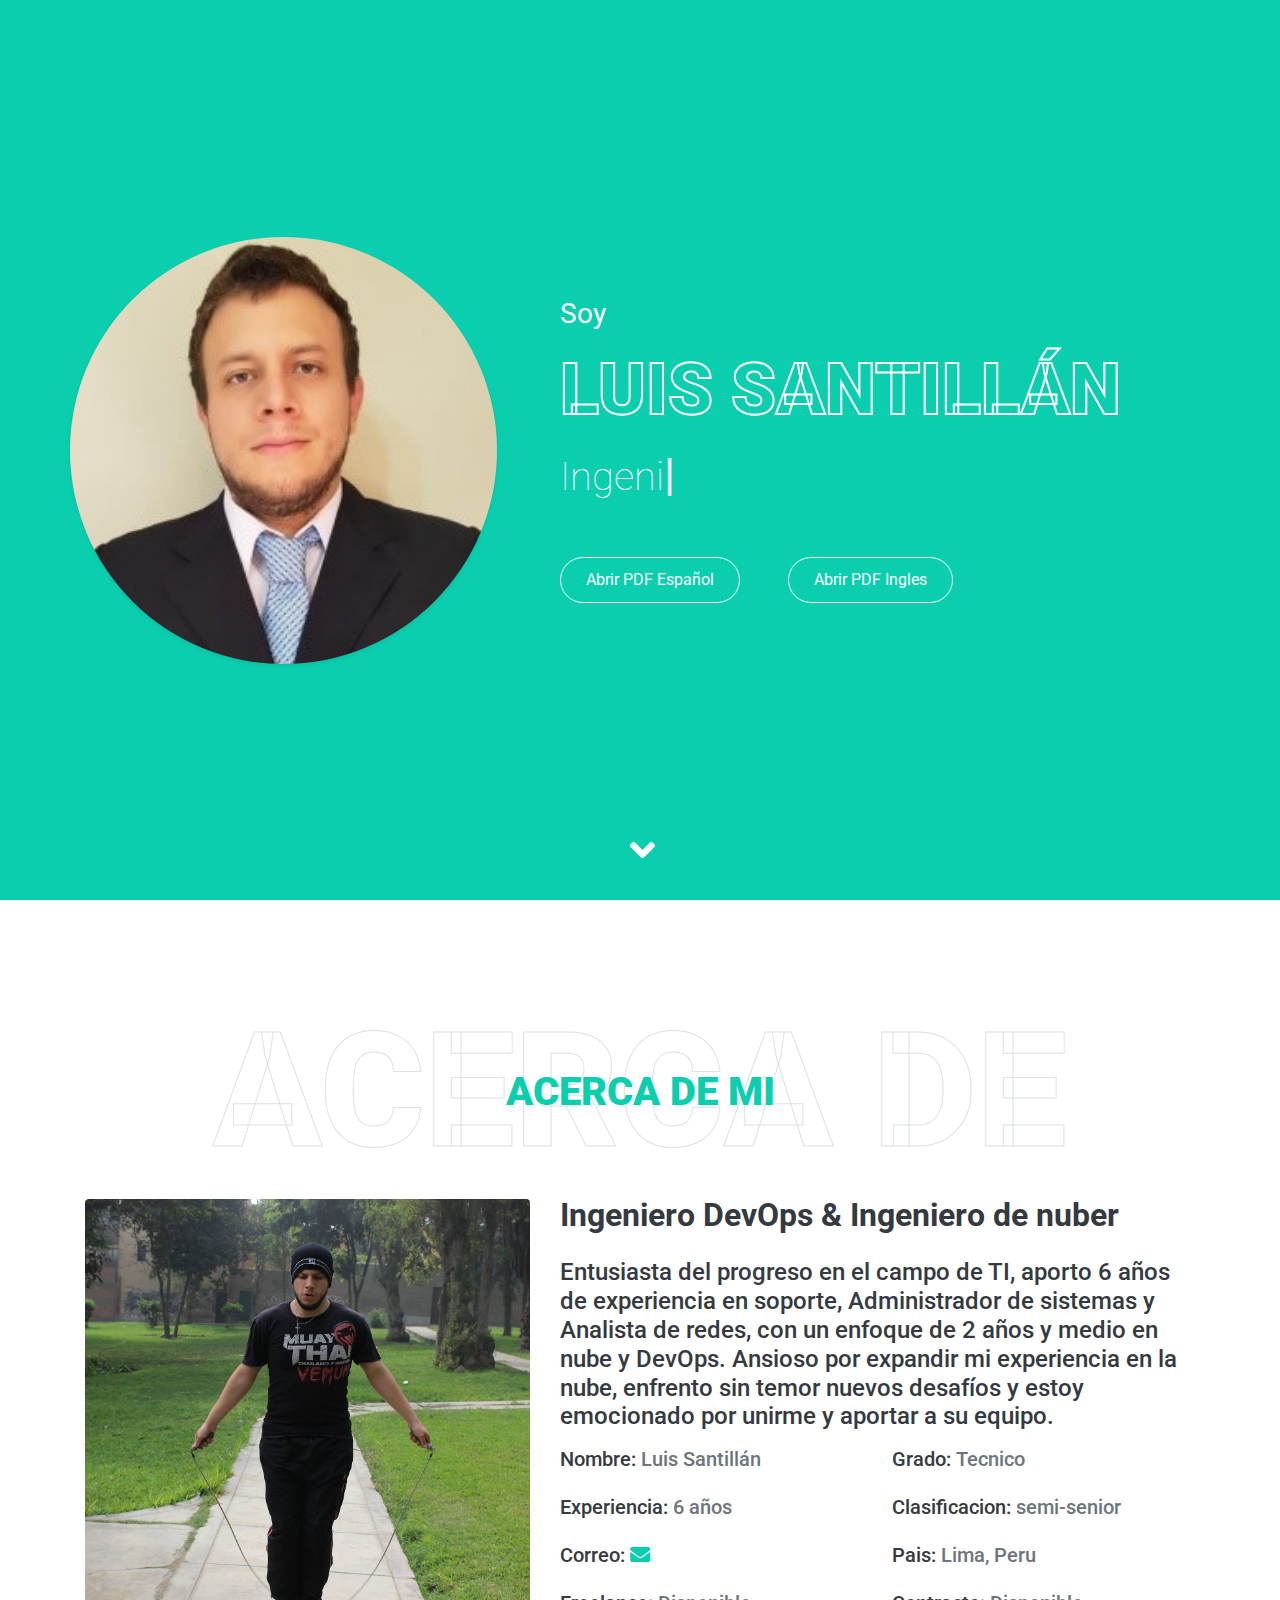
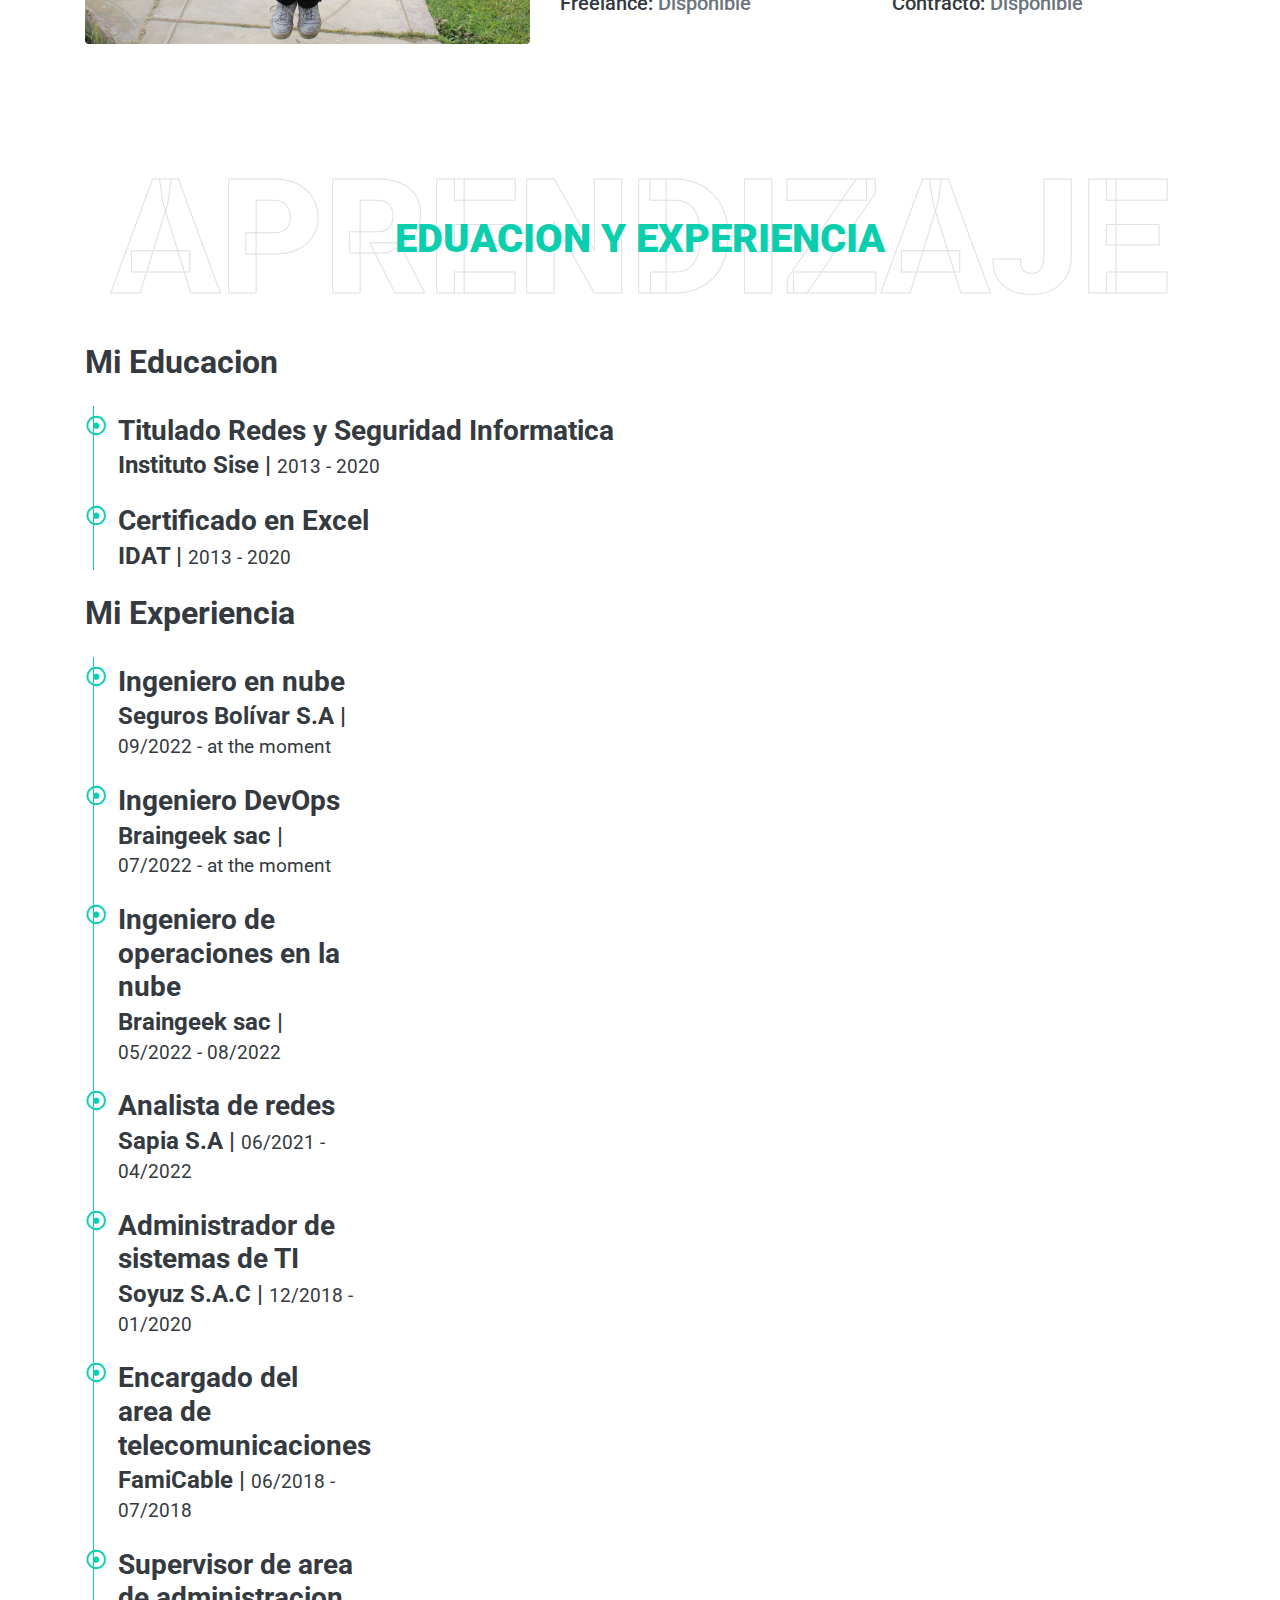
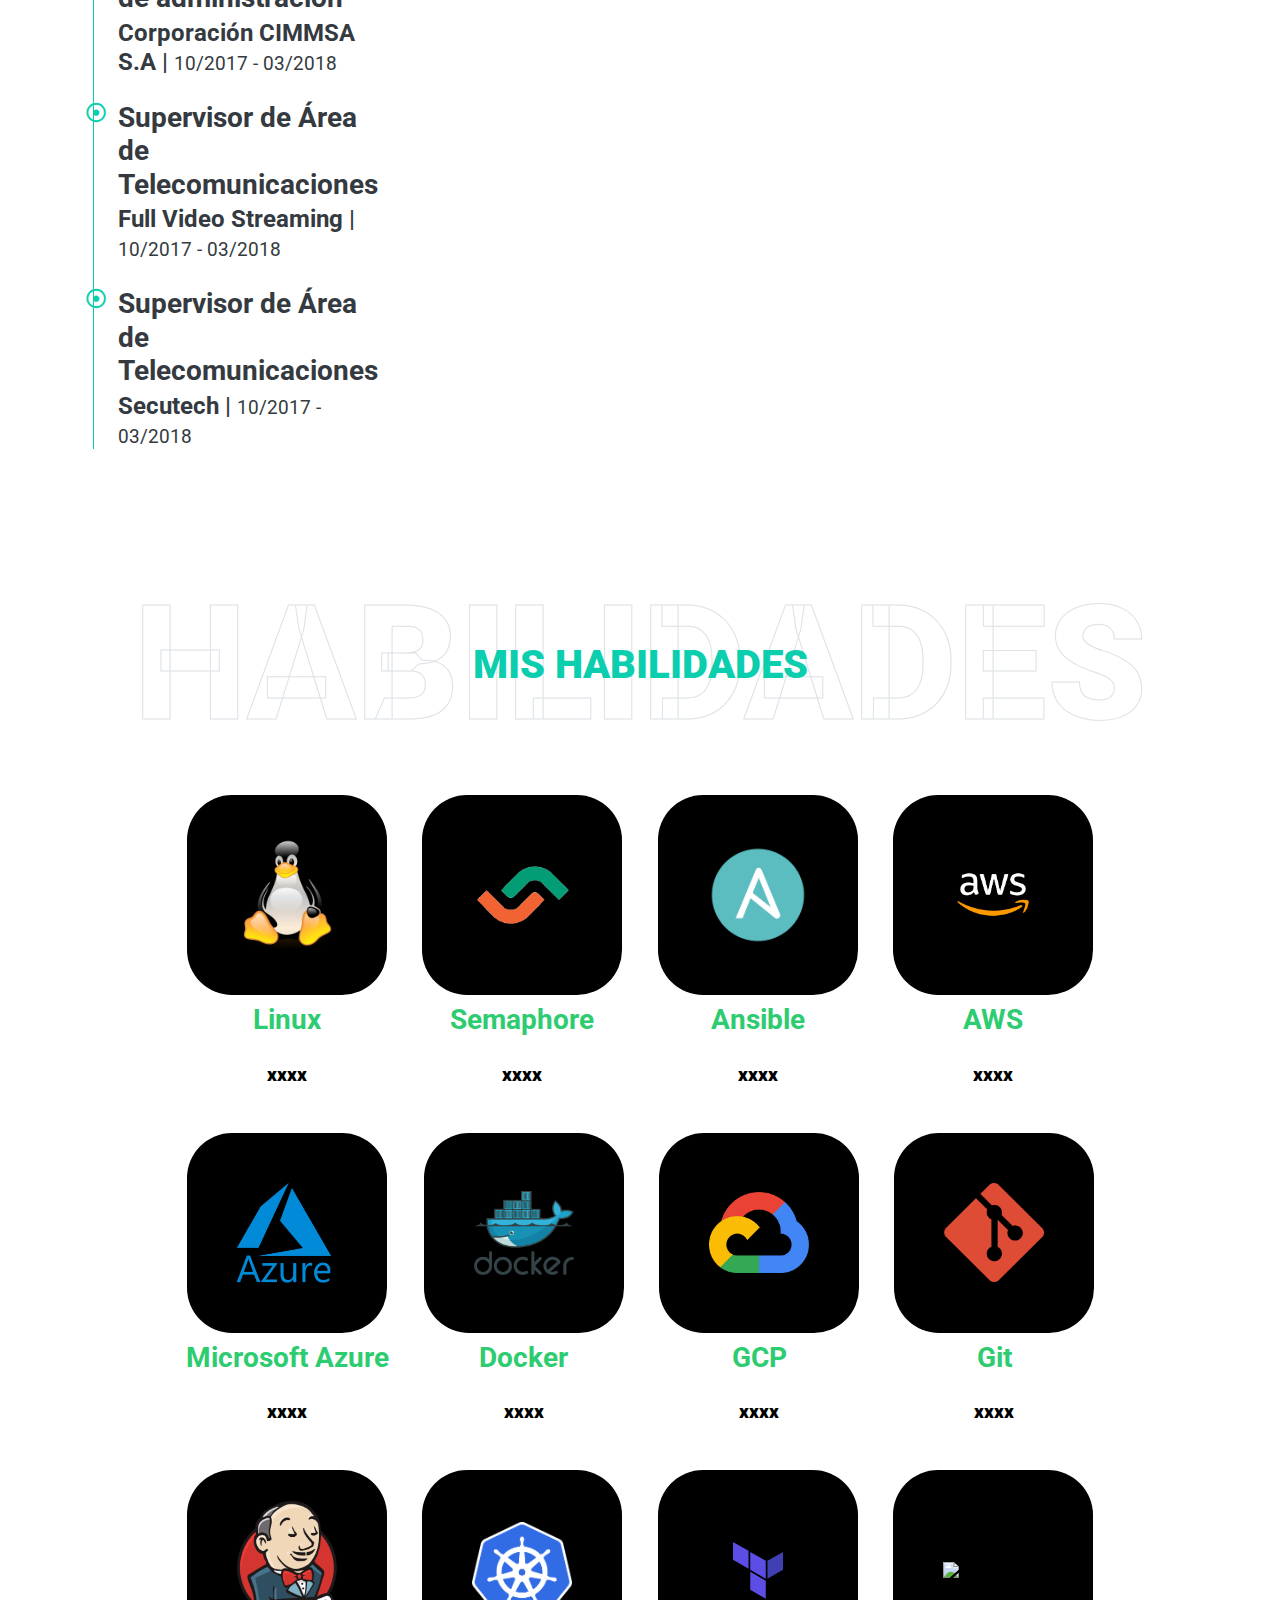
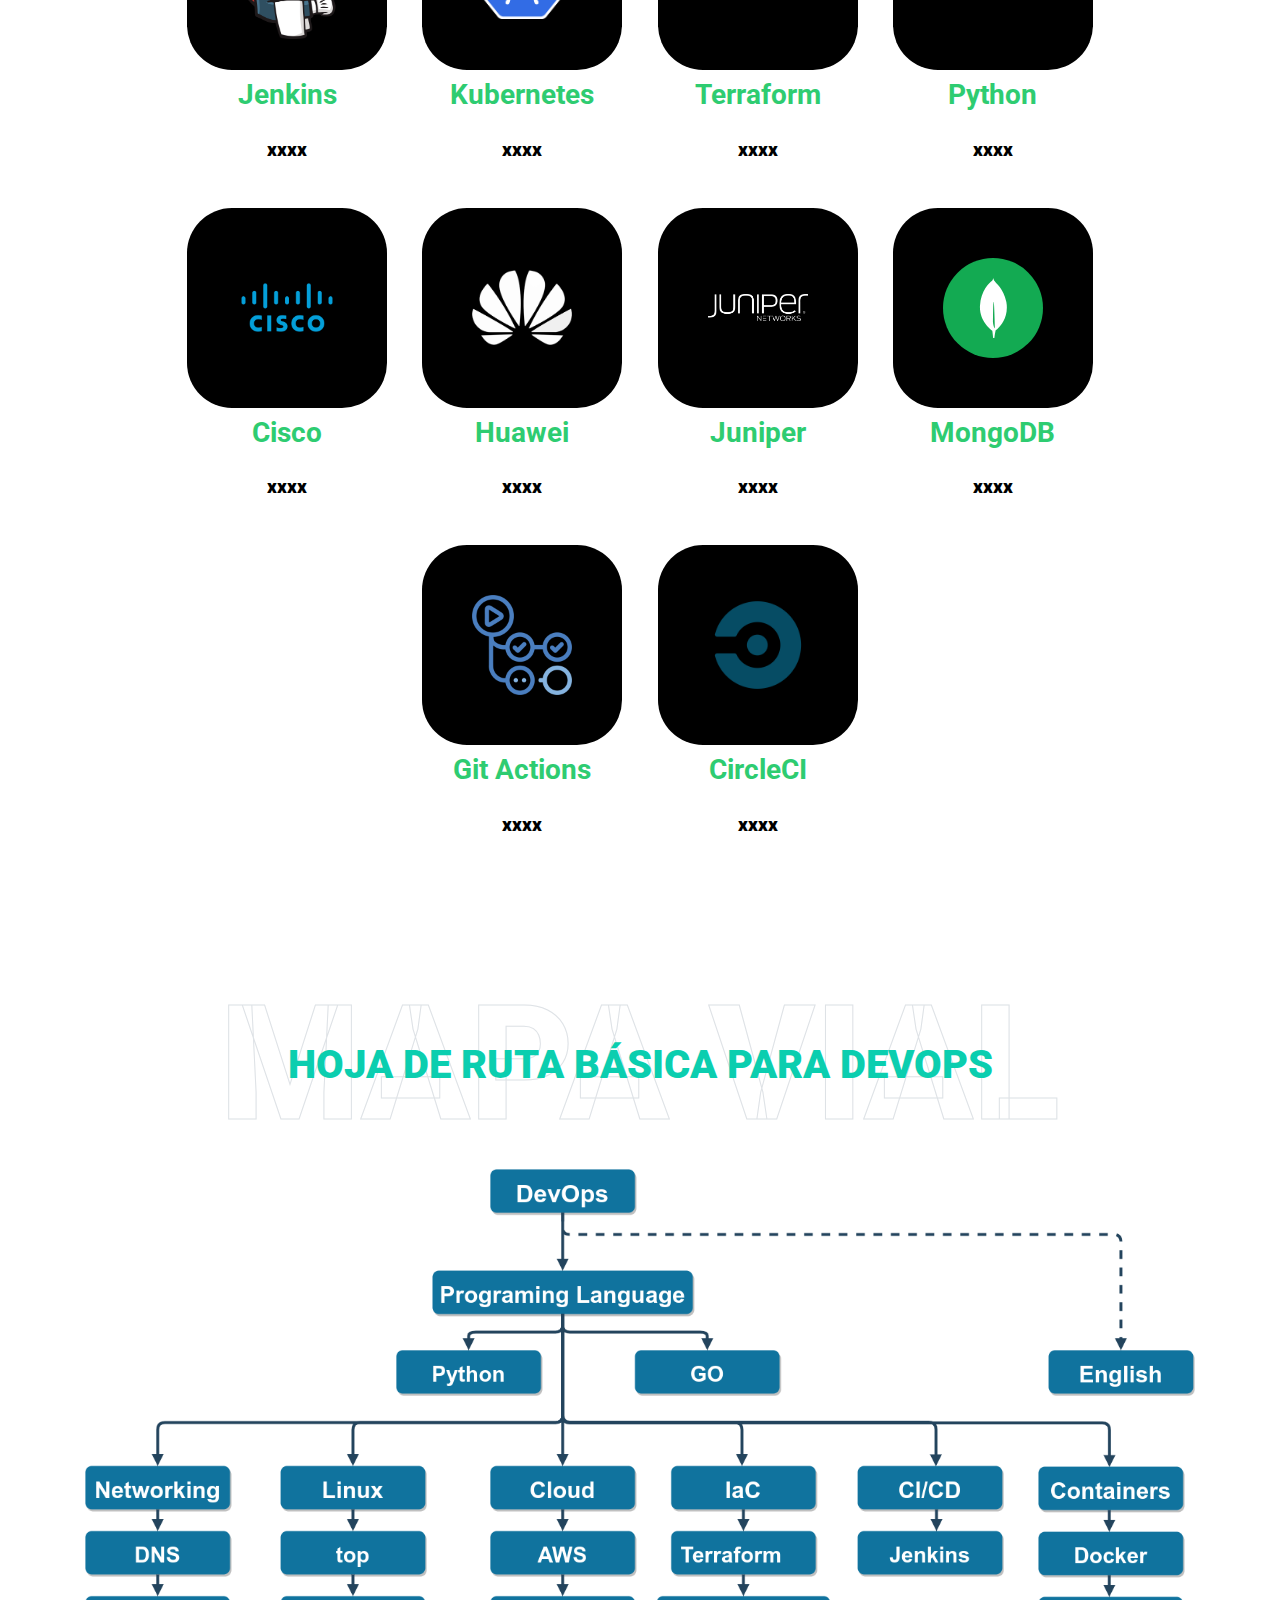
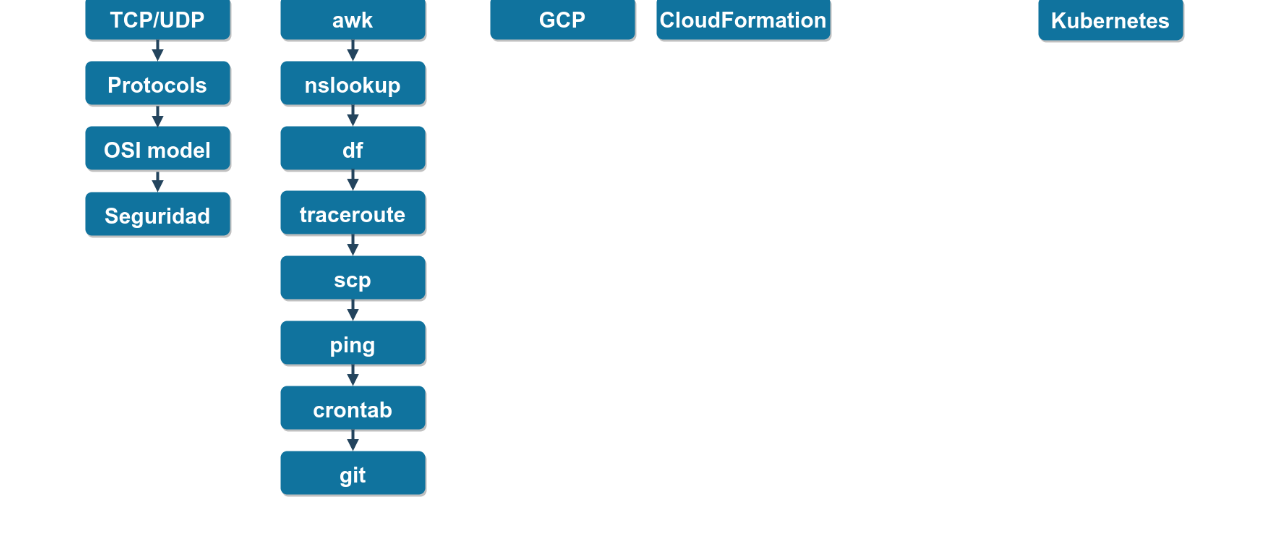
==== commit c8c66138: "Update index.html" ====
--- a/es/index.html
+++ b/es/index.html
@@ -47,7 +47,6 @@
                 <a href="#qualification" class="nav-item nav-link">Aprendizaje</a>
                 <a href="#skill" class="nav-item nav-link">Habilidades</a>
                 <a href="#Roadmap" class="nav-item nav-link">Mapa vial</a> 
-                <a href="#Projects" class="nav-item nav-link">Projectos</a> 
             </div>
             <a class="btn btn-light btn-social mr-2" href="https://t.me/LuisSantillan01"><i class="fab fa-telegram"></i></a>
             <a class="btn btn-light btn-social mr-2" href="https://www.linkedin.com/in/luis-santill%C3%A1n-piedra-63922811a/"><i class="fab fa-linkedin-in"></i></a>
@@ -96,7 +95,7 @@
                     <div class="typed-text d-none">Ingeniero en la nube, Ingeniero DevOps, Administrador de sistemas, SRE, ingeniero de plataformas</div>
                     <div class="d-flex align-items-center justify-content-center justify-content-lg-start pt-5">
                         <a href="../CV-Spanish.pdf" class="btn btn-outline-light mr-5" target="_blank">Abrir PDF Español</a>
-                        <a href="CV-English.pdf" class="btn btn-outline-light mr-5" target="_blank">Abrir PDF Ingles</a>
+                        <a href="../CV-English.pdf" class="btn btn-outline-light mr-5" target="_blank">Abrir PDF Ingles</a>
                             <span></span>
                         </button>
                     </div>
@@ -156,12 +155,12 @@
                         <div class="position-relative mb-4">
                             <i class="far fa-dot-circle text-primary position-absolute" style="top: 2px; left: -32px;"></i>
                             <h3 class="font-weight-bold mb-1">Titulado Redes y Seguridad Informatica</h3>
-                            <h4 class="mb-2">instituto Sise | <small>2013 - 2020</small></h4>
+                            <h4 class="mb-2"><strong>Instituto Sise | <small>2013 - 2020</small></h4>
                         </div>
                         <div class="position-relative mb-4">
                             <i class="far fa-dot-circle text-primary position-absolute" style="top: 2px; left: -32px;"></i>
                             <h3 class="font-weight-bold mb-1">Certificado en Excel</h3>
-                            <h4 class="mb-2">IDAT | <small>2013 - 2020</small></h4>
+                            <h4 class="mb-2"><strong>IDAT | <small>2013 - 2020</small></h4>
                         </div>
                     </div>
                 </div>
@@ -171,7 +170,7 @@
                         <div class="position-relative mb-4">
                             <i class="far fa-dot-circle text-primary position-absolute" style="top: 2px; left: -32px;"></i>
                             <h3 class="font-weight-bold mb-1">Ingeniero en nube</h3>
-                            <h4 class="mb-2">Seguros Bolívar S.A | <small>09/2022 - at the moment</small></h4>
+                            <h4 class="mb-2"><strong>Seguros Bolívar S.A | <small>09/2022 - at the moment</small></h4>
                         </div>
                         <div class="position-relative mb-4">
                             <i class="far fa-dot-circle text-primary position-absolute" style="top: 2px; left: -32px;"></i>
@@ -226,8 +225,8 @@
     <div class="container-fluid py-5" id="skill">
         <div class="container">
             <div class="position-relative d-flex align-items-center justify-content-center">
-                <h1 class="display-1 text-uppercase text-white" style="-webkit-text-stroke: 1px #dee2e6;">Skills</h1>
-                <h1 class="position-absolute text-uppercase text-primary">My Skills</h1>
+                <h1 class="display-1 text-uppercase text-white" style="-webkit-text-stroke: 1px #dee2e6;">Habilidades</h1>
+                <h1 class="position-absolute text-uppercase text-primary">Mis habilidades</h1>
             </div>
         <div class="containeres">
             <div class="skill-box">
@@ -419,62 +418,6 @@
     <!-- Back to Top -->
 
     <a href="#" class="btn btn-outline-dark px-0 back-to-top"><i class="fa fa-angle-double-up"></i></a>
-
-    <!-- Projects image slide -->
-
-<!--    <div class="container-fluid py-5" id="Projects">
-        <div class="container">
-            <div class="position-relative d-flex align-items-center justify-content-center">
-                <h1 class="display-1 text-uppercase text-white" style="-webkit-text-stroke: 1px #dee2e6;">Projectos</h1>
-                <h1 class="position-absolute text-uppercase text-primary">Algunos proyectos</h1>
-            </div>
-    
-            <a href="../argocd.html" class="row">
-                <div class="col-md-2">
-                    <img src="../img/ArgoCD.svg" alt="HTML tutorial" style="width:42px;height:42px;">
-                </div>
-                <div class="col-md-10">
-                    <h2>Implementación de Argo en Kubernetes</h2>
-                </div>
-            </a>
-    
-            <a href="../Entorno-de-trabajo.html" class="row">
-                <div class="col-md-2">
-                    <img src="../img/Linux-logo.png" alt="HTML tutorial" style="width:42px;height:42px;">
-                </div>
-                <div class="col-md-10">
-                    <h2>Entorno de trabajo en Linux</h2>
-                </div>
-            </a>
-    
-            <a href="../iac for aws.html" class="row">
-                <div class="col-md-2">
-                    <img src="../Skills/Cloud & Devops/AWS.png" alt="HTML tutorial" style="width:42px;height:42px;">
-                </div>
-                <div class="col-md-10">
-                    <h2>Iac para AWS</h2>
-                </div>
-            </a>
-    
-            <a href="../DIgram for Python.html" class="row">
-                <div class="col-md-2">
-                    <img src="https://jcerme.com/portfolio/img/skills/Python.svg" alt="HTML tutorial" style="width:42px;height:42px;">
-                </div>
-                <div class="col-md-10">
-                    <h2>Diagramas de arquitectura en Python</h2>
-                </div>
-            </a>
-    
-            <a href="../iac for gcp.html" class="row">
-                <div class="col-md-2">
-                    <img src="../Skills/Cloud & Devops/gcp.png" alt="HTML tutorial" style="width:42px;height:42px;">
-                </div>
-                <div class="col-md-10">
-                    <h2>Iac para Google</h2>
-                </div>
-            </a>
-        </div>
-    </div> -->
     
     
     <!-- JavaScript Libraries -->
@@ -499,4 +442,4 @@
 
 </body>
 
-</html>+</html>
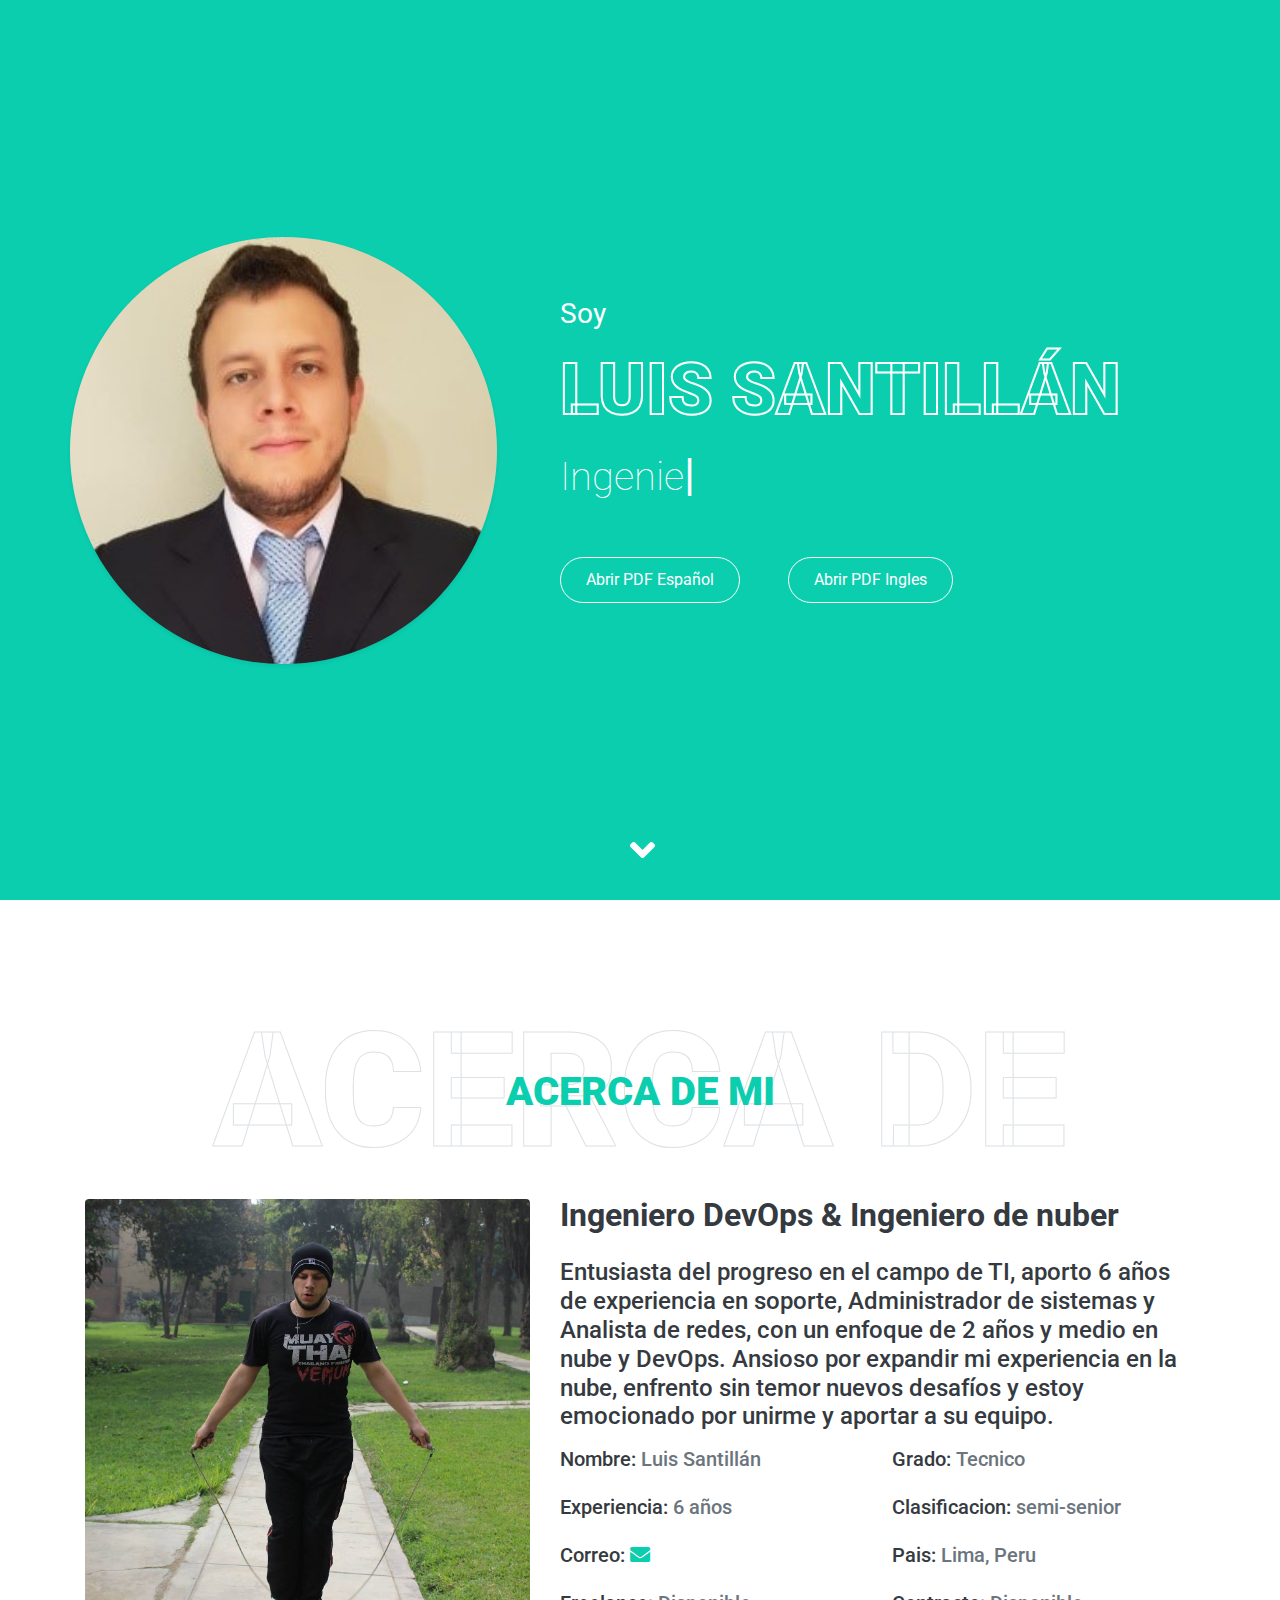
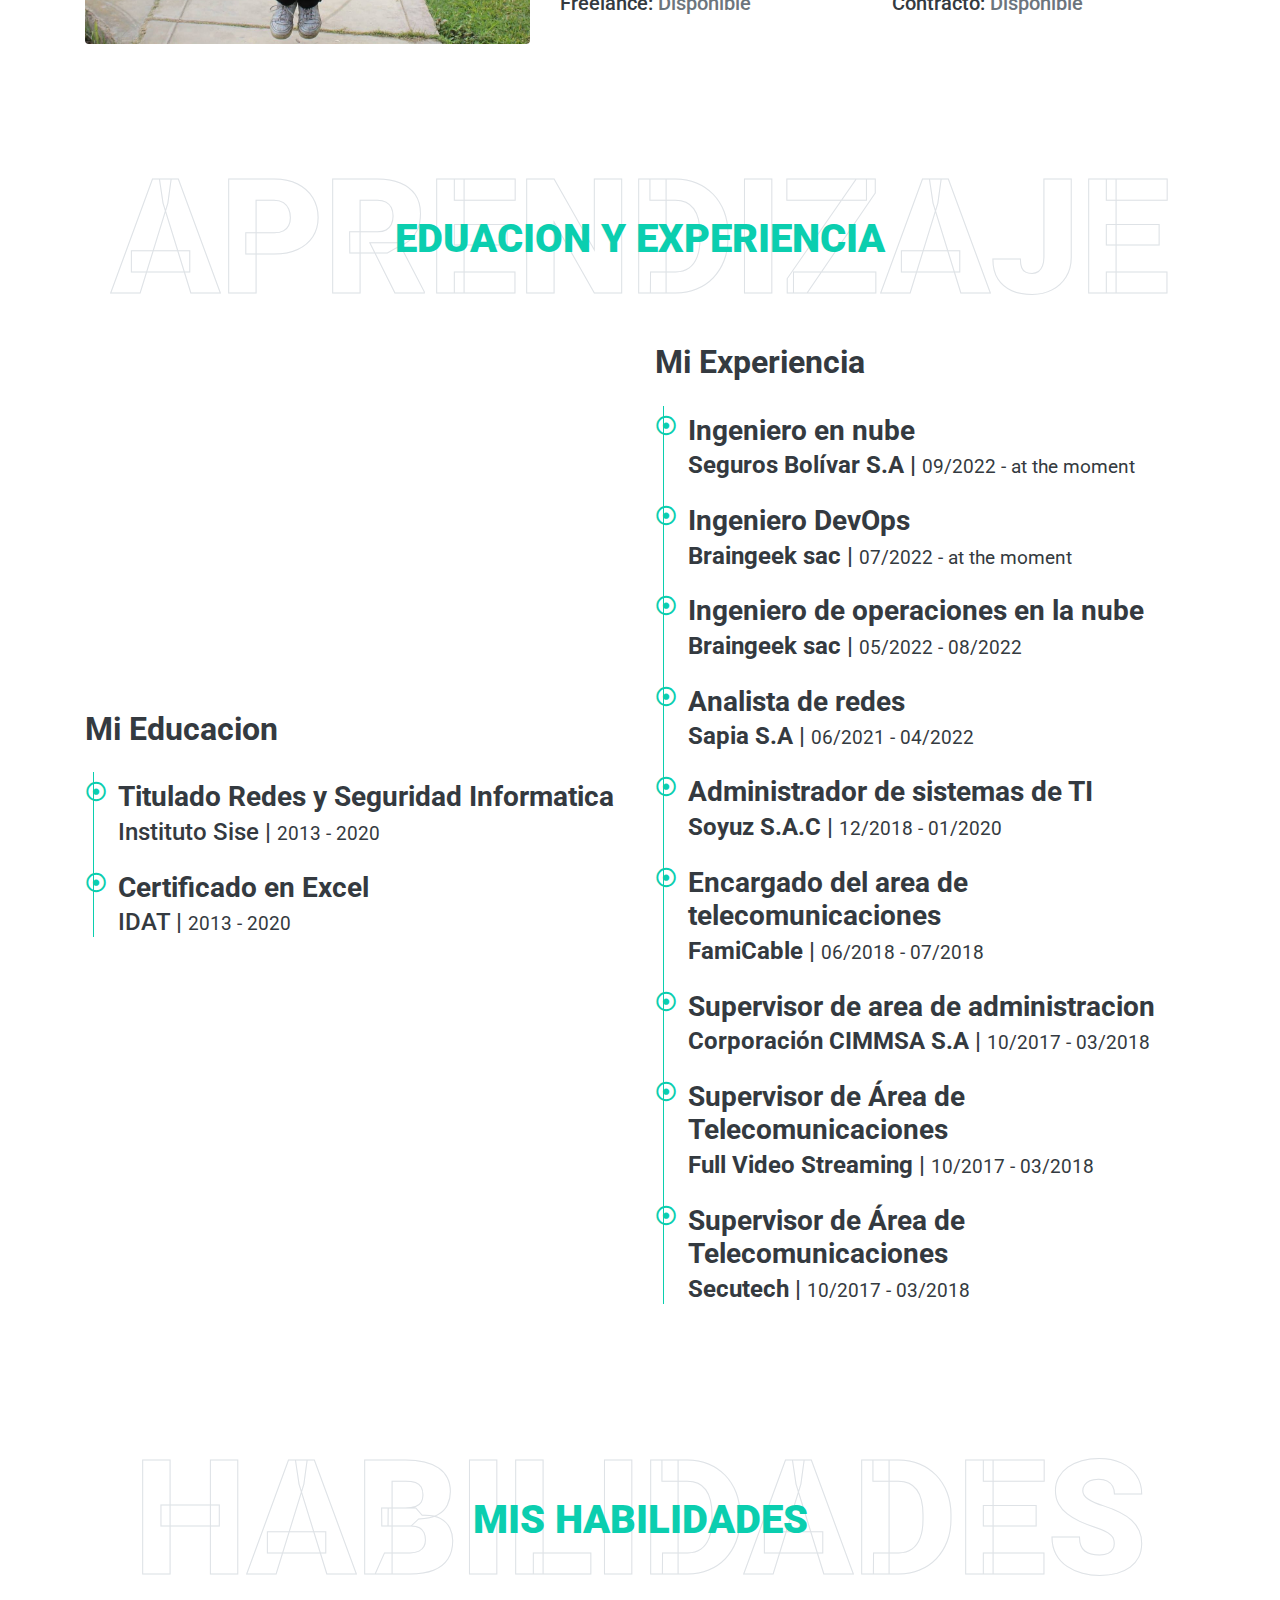
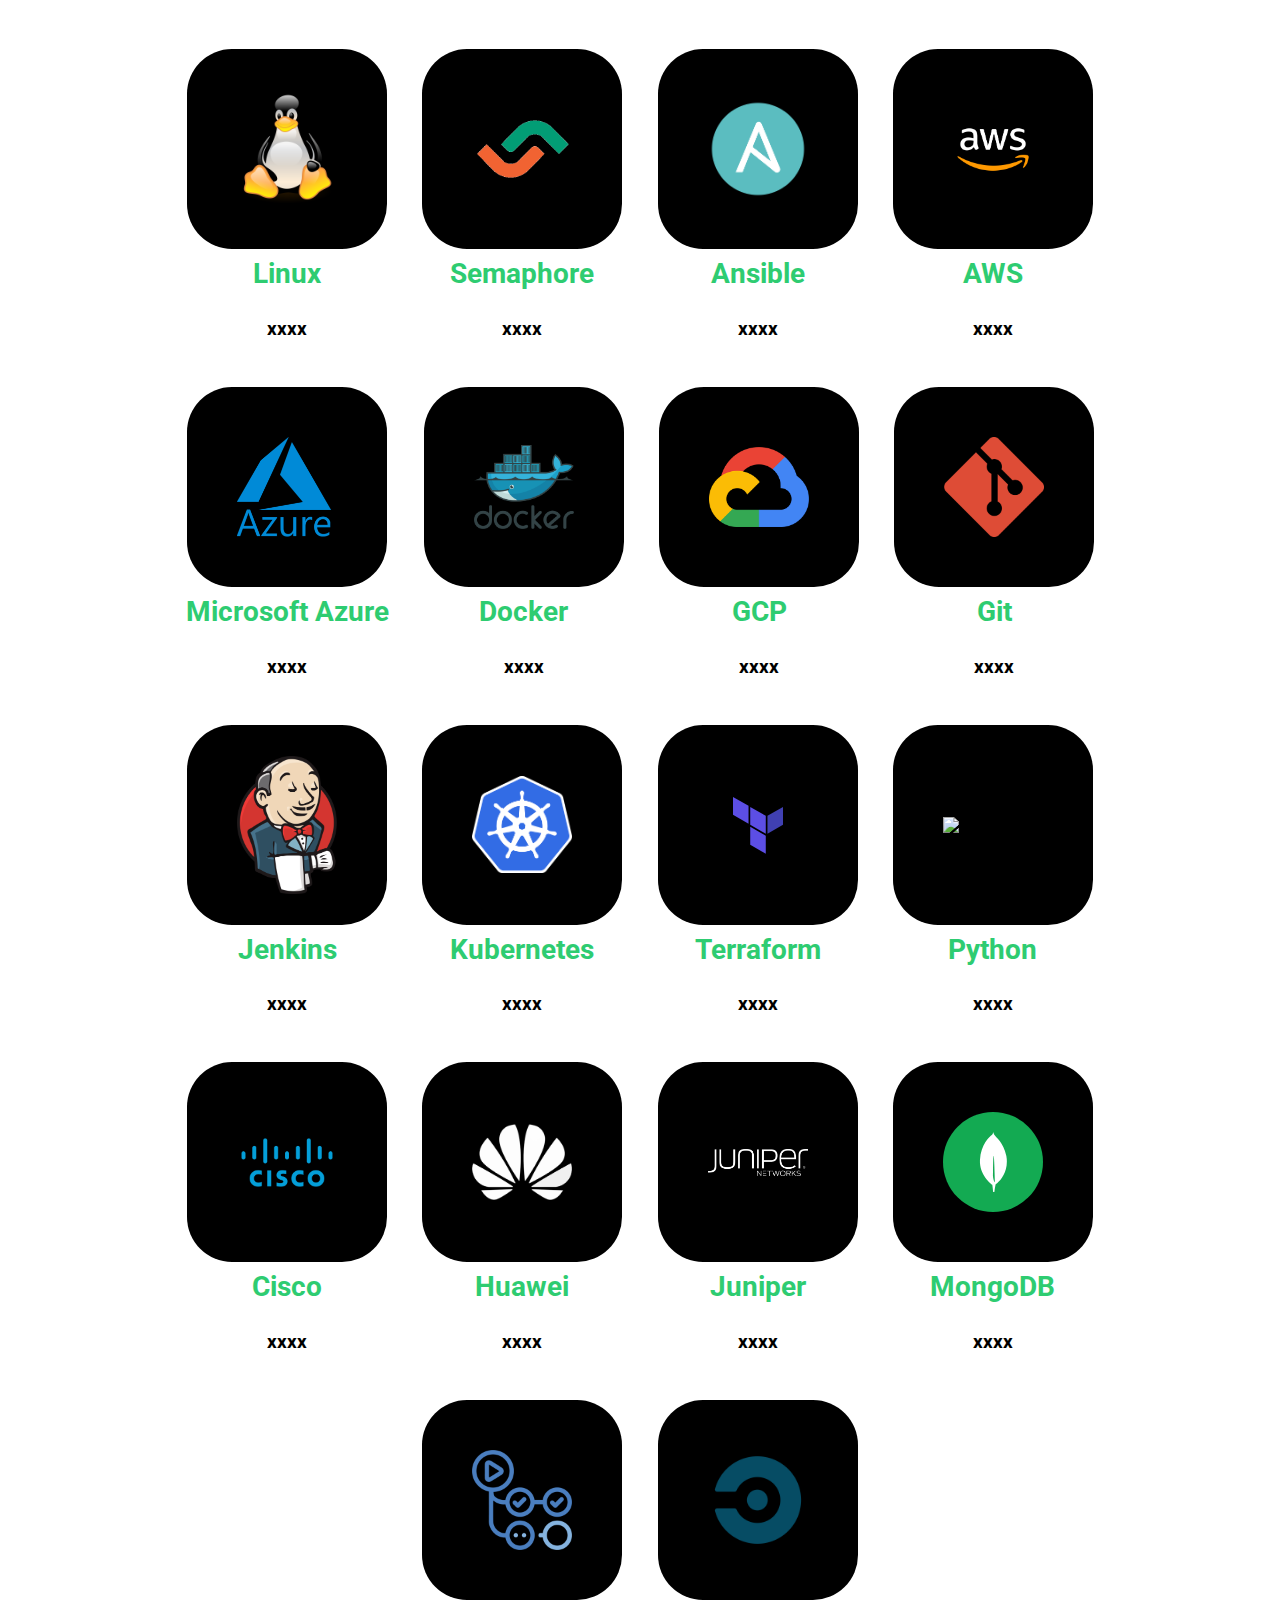
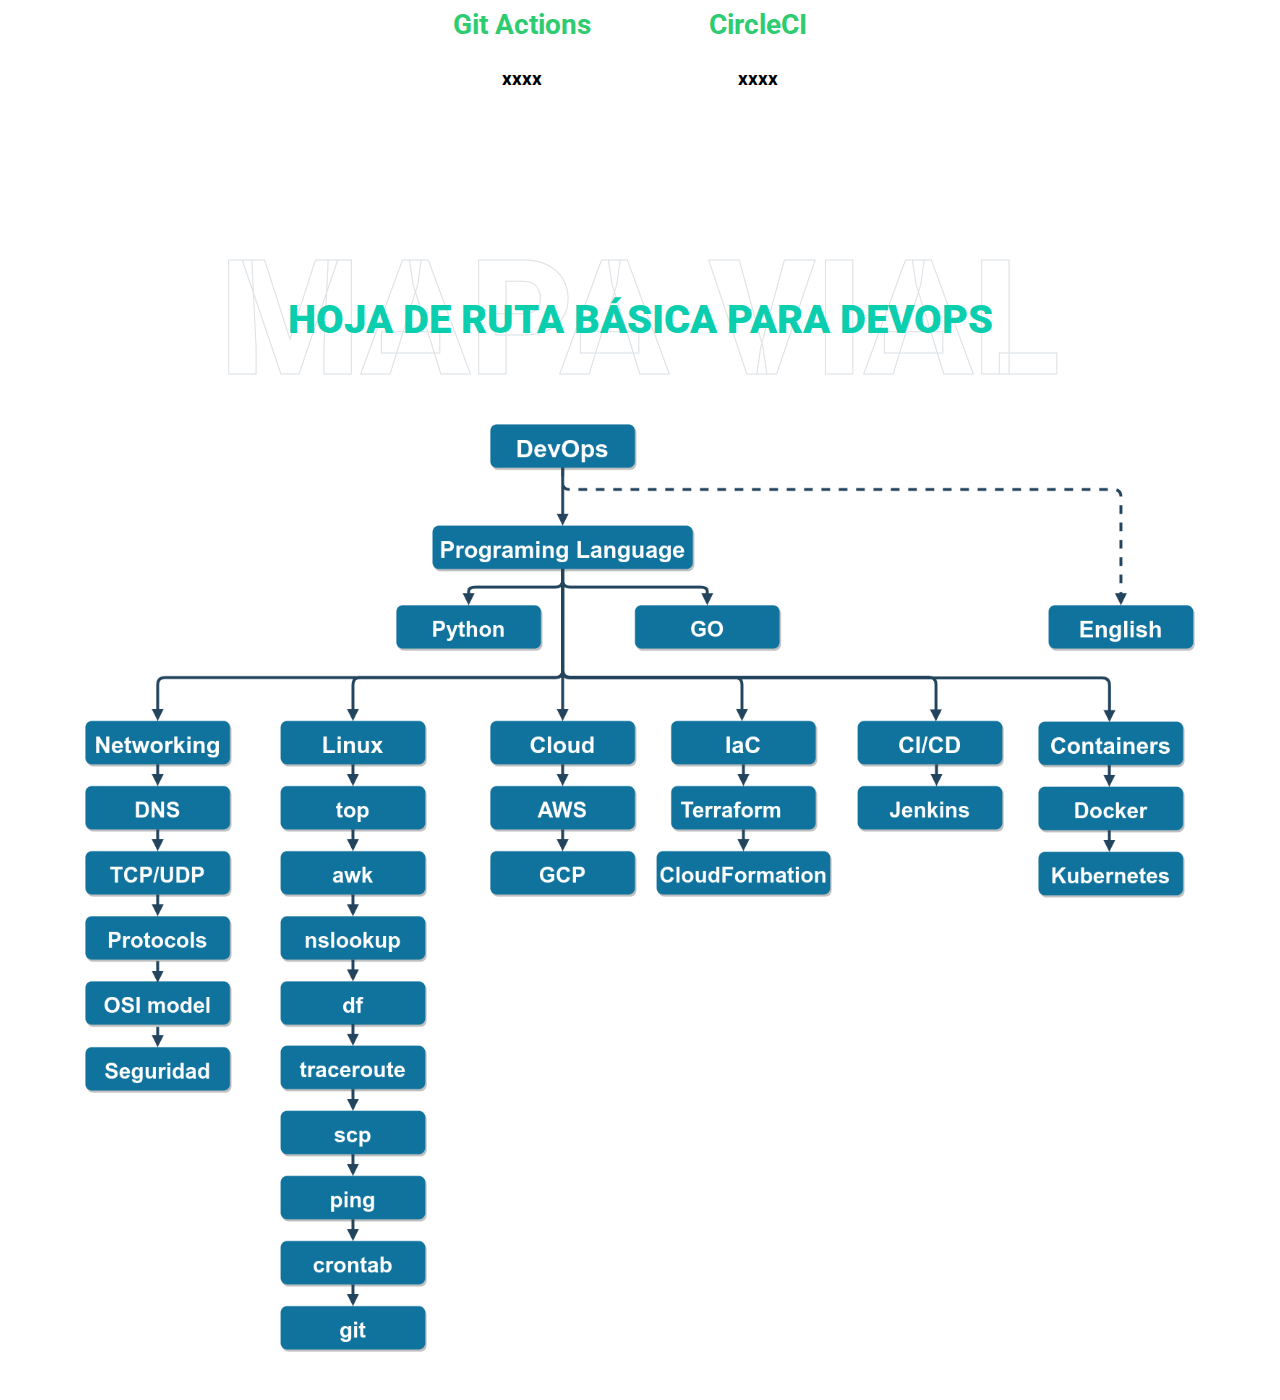
==== commit 2c5f3431: "Update index.html" ====
--- a/es/index.html
+++ b/es/index.html
@@ -155,12 +155,12 @@
                         <div class="position-relative mb-4">
                             <i class="far fa-dot-circle text-primary position-absolute" style="top: 2px; left: -32px;"></i>
                             <h3 class="font-weight-bold mb-1">Titulado Redes y Seguridad Informatica</h3>
-                            <h4 class="mb-2"><strong>Instituto Sise | <small>2013 - 2020</small></h4>
+                            <h4 class="mb-2">Instituto Sise | <small>2013 - 2020</small></h4>
                         </div>
                         <div class="position-relative mb-4">
                             <i class="far fa-dot-circle text-primary position-absolute" style="top: 2px; left: -32px;"></i>
                             <h3 class="font-weight-bold mb-1">Certificado en Excel</h3>
-                            <h4 class="mb-2"><strong>IDAT | <small>2013 - 2020</small></h4>
+                            <h4 class="mb-2">IDAT | <small>2013 - 2020</small></h4>
                         </div>
                     </div>
                 </div>
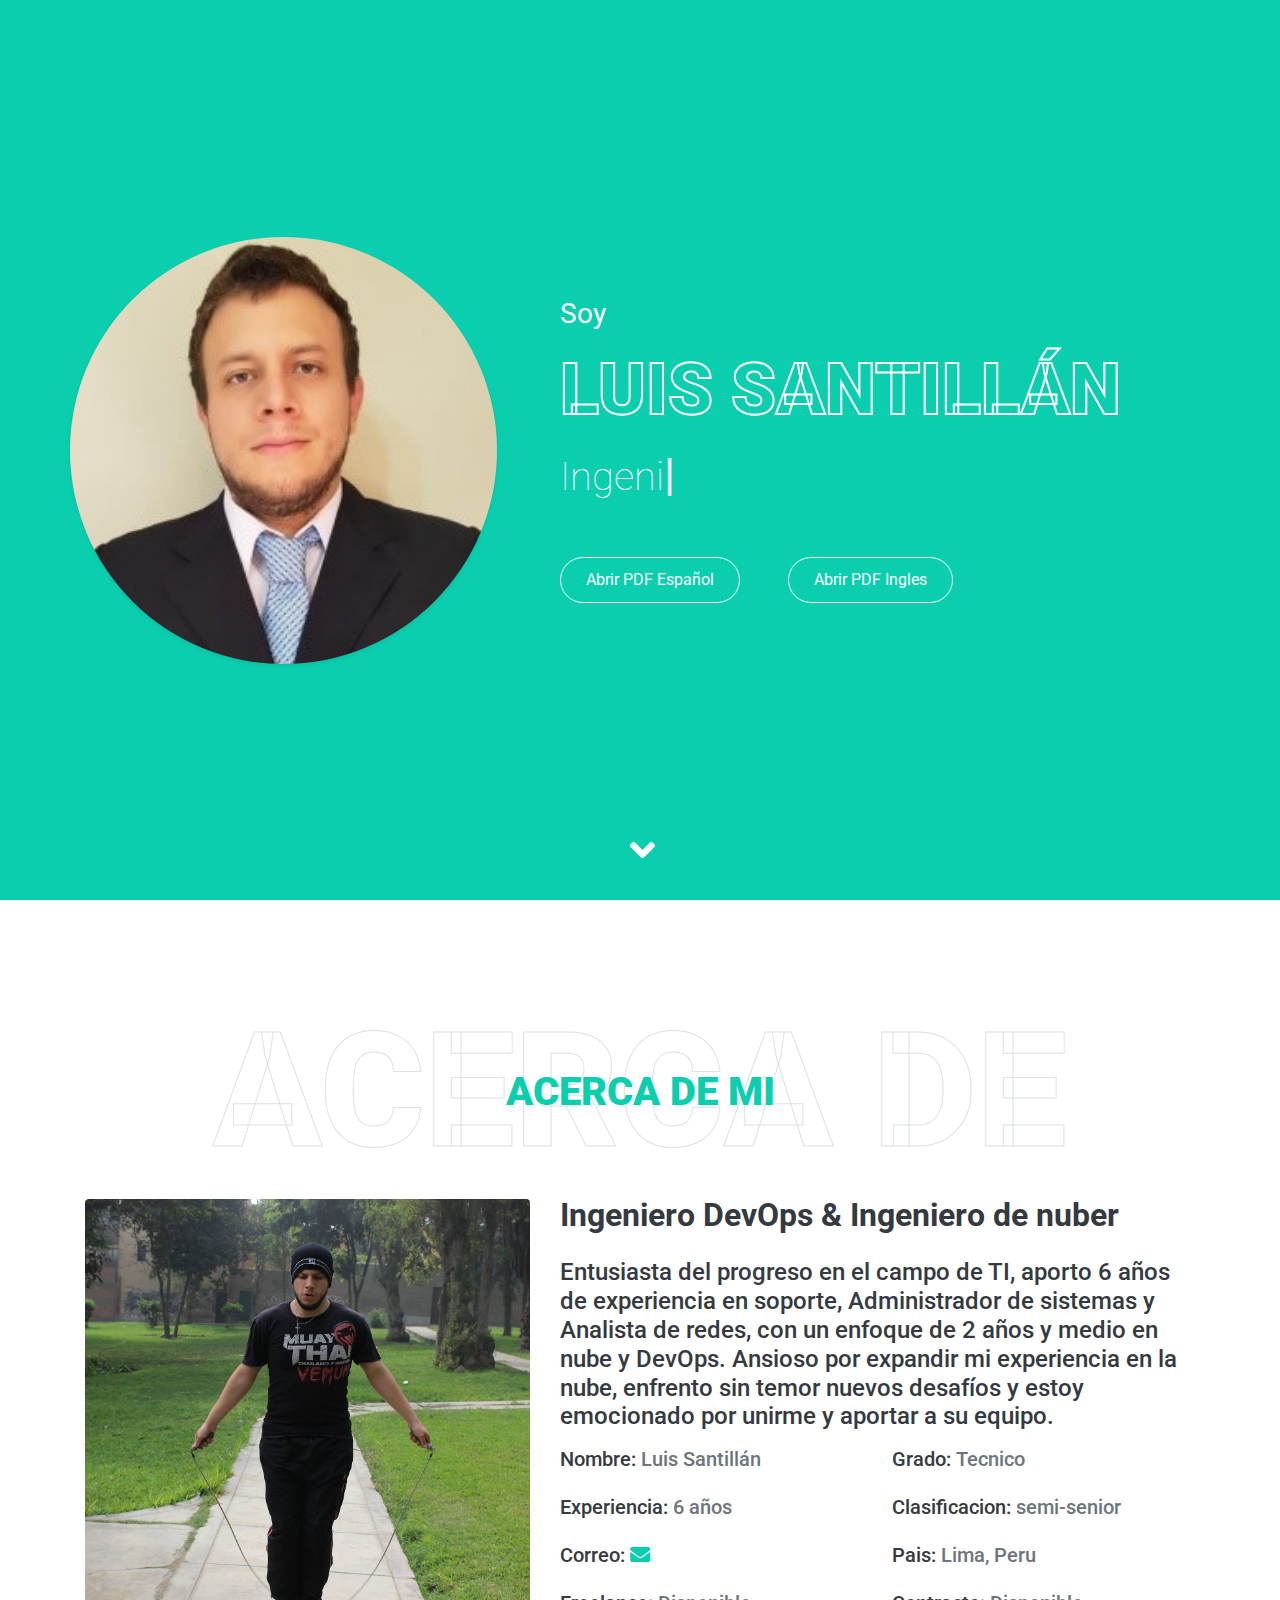
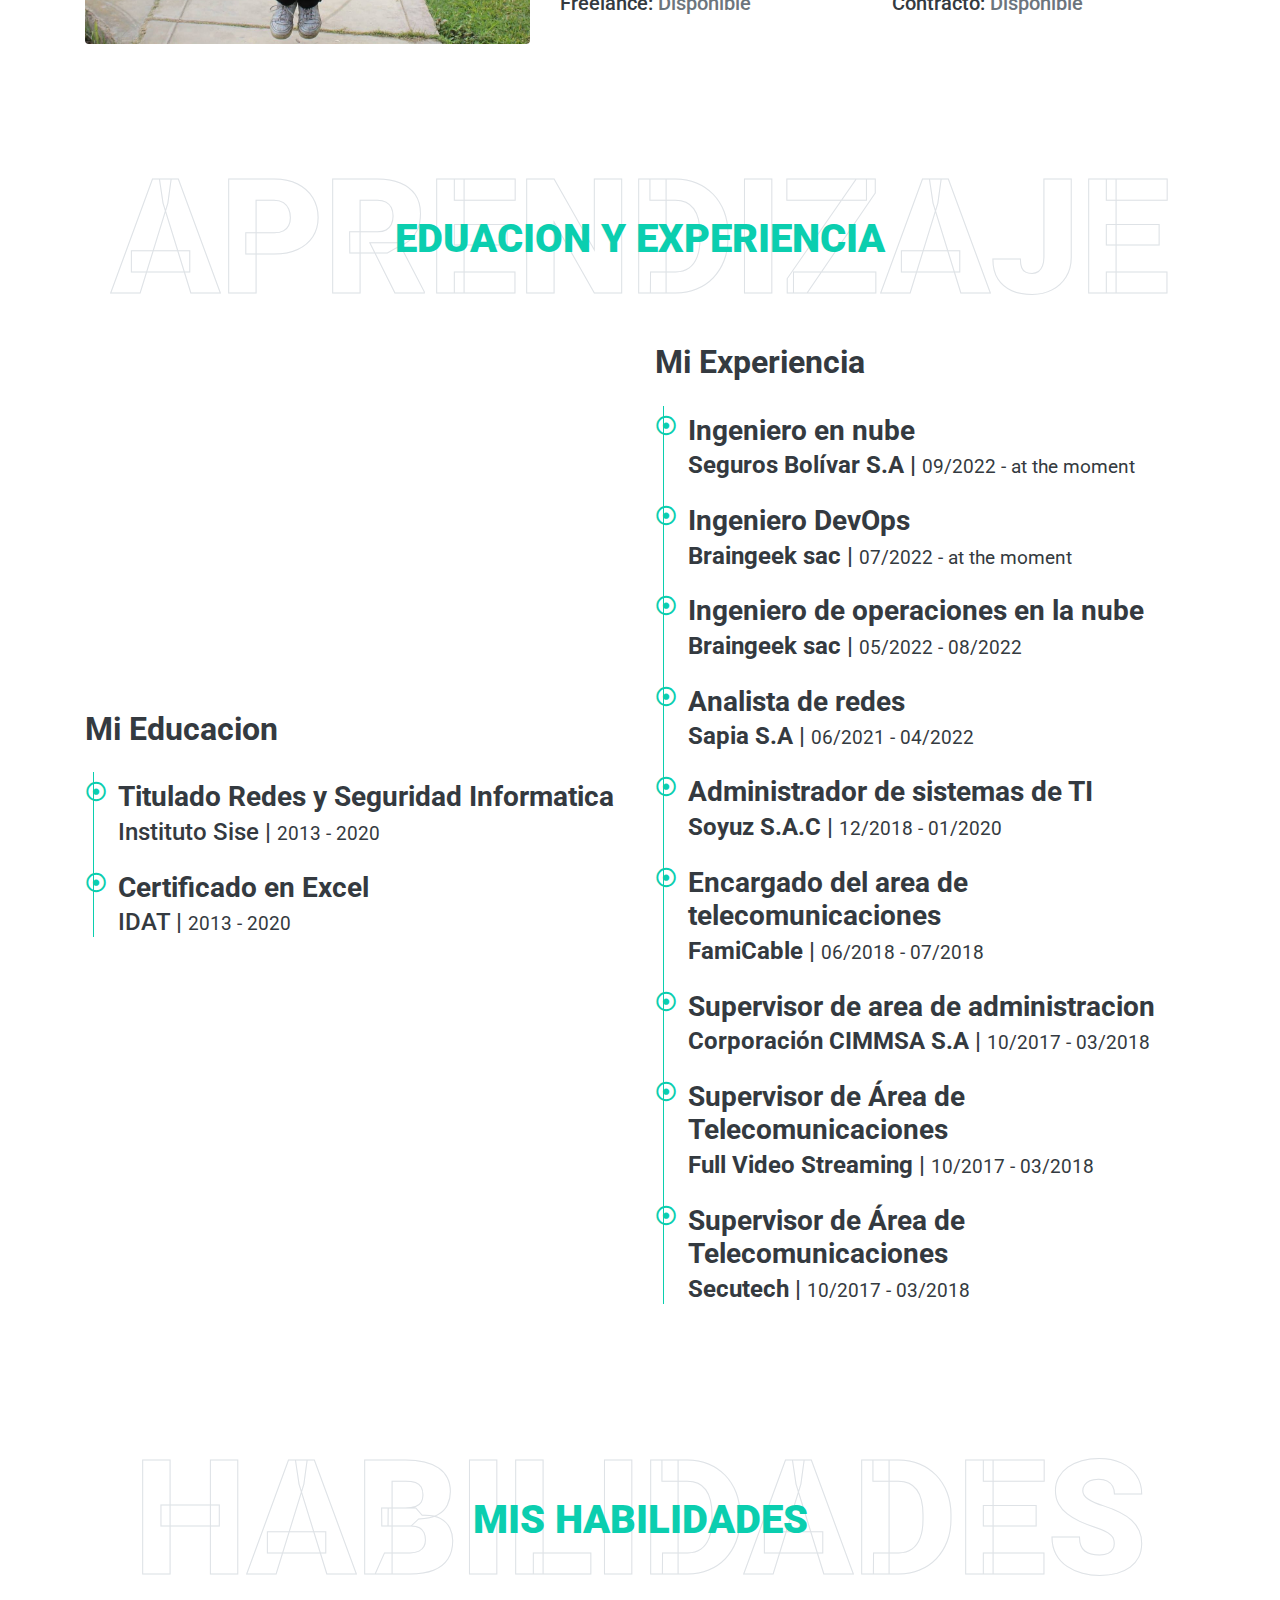
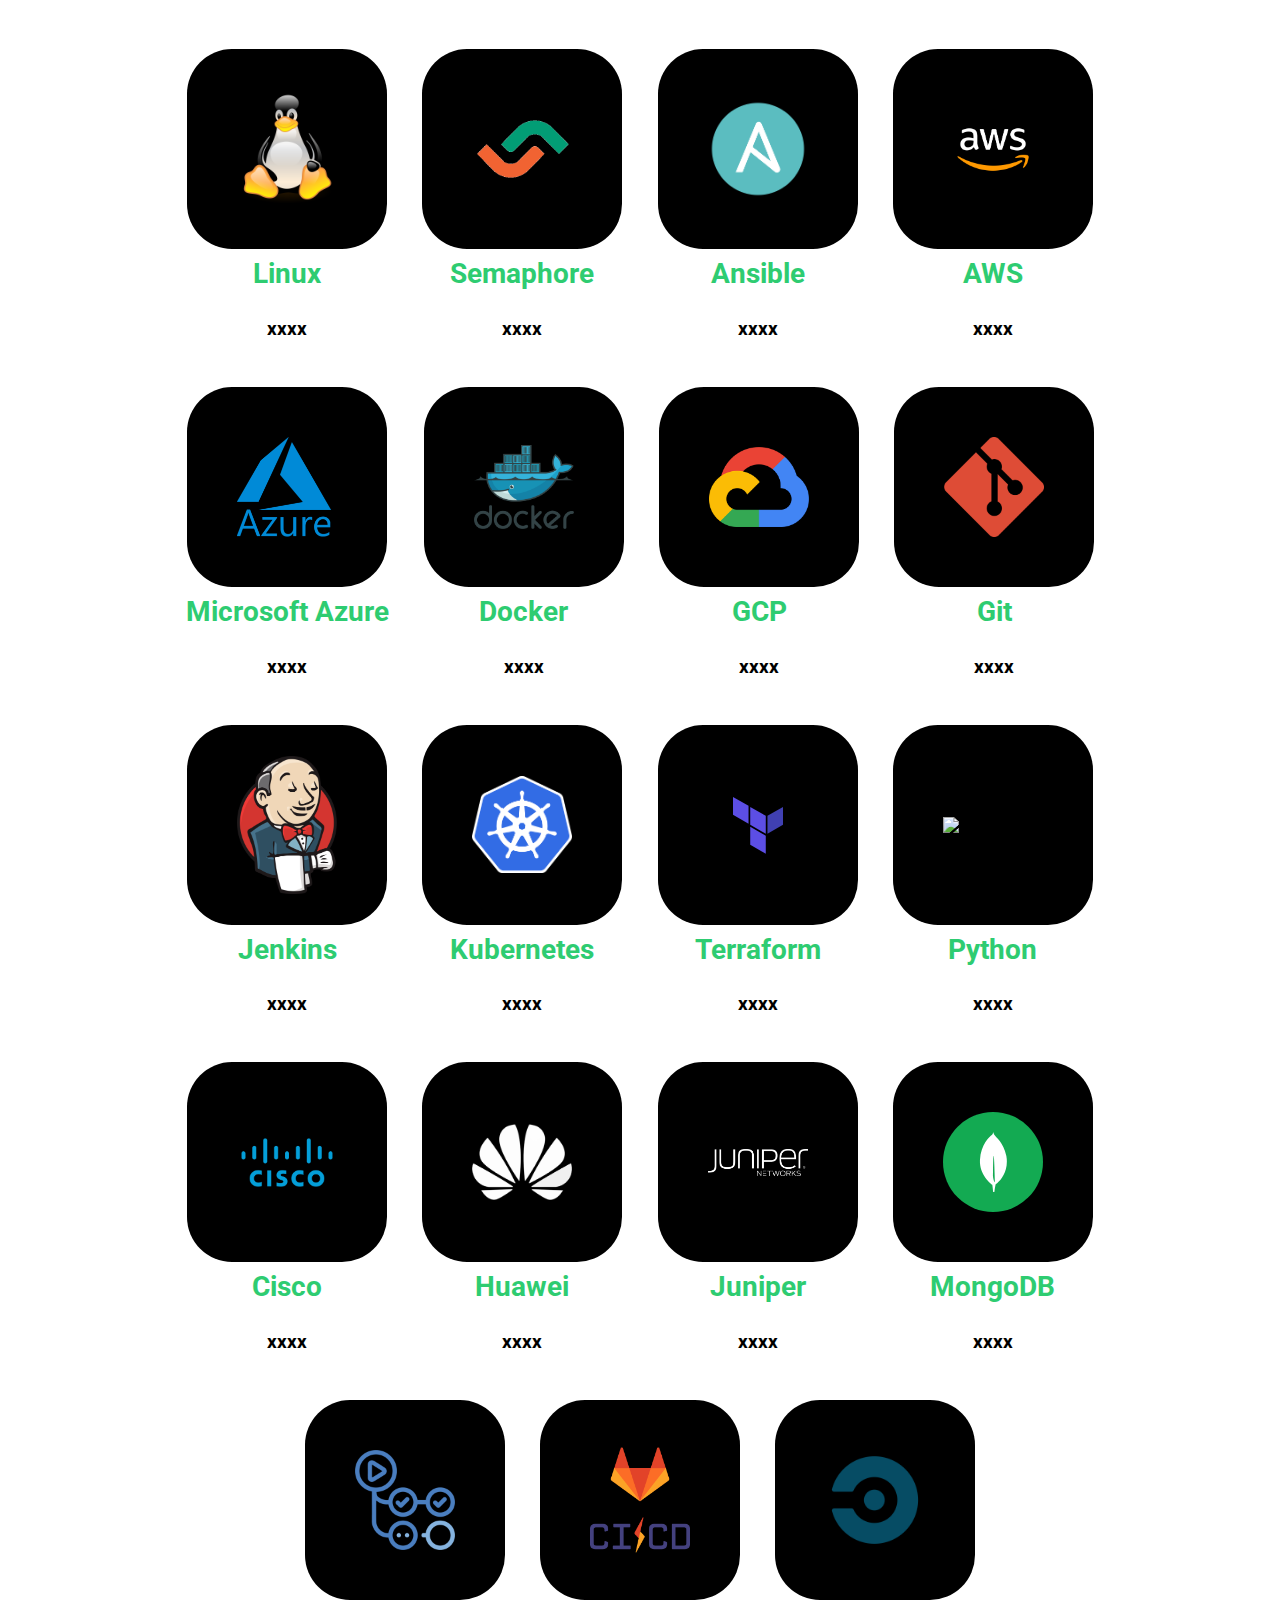
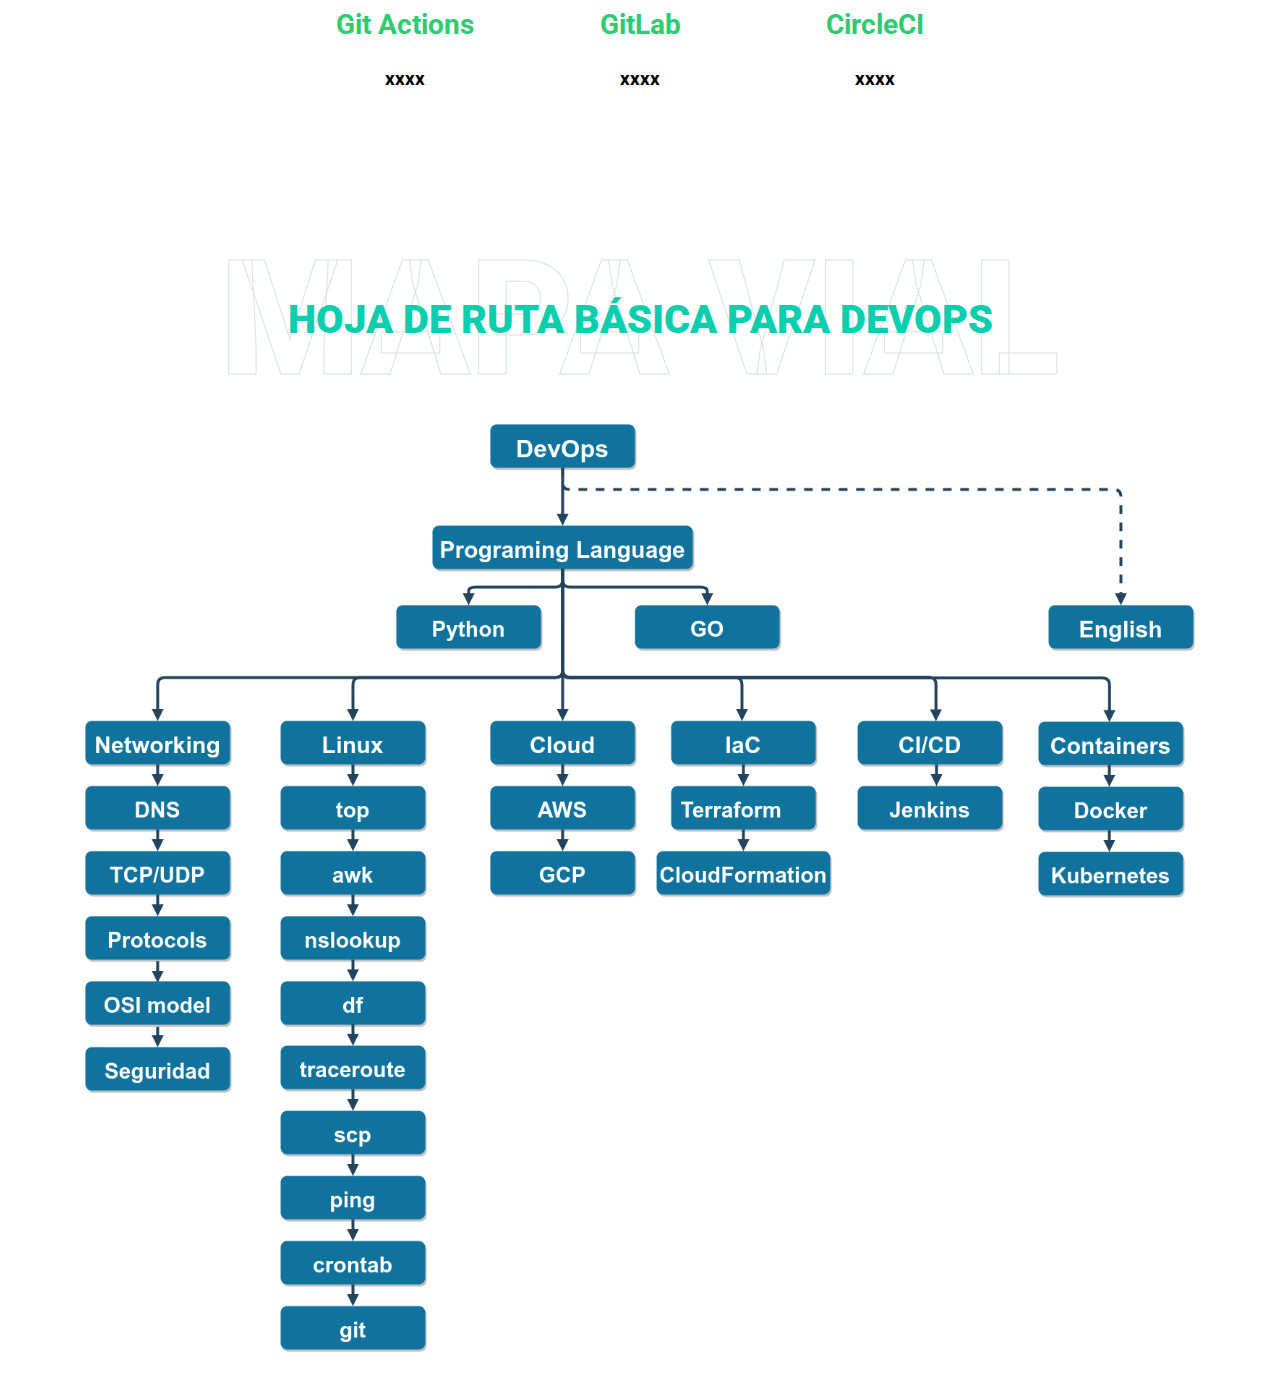
==== commit c73a0fa9: "update skills" ====
--- a/es/index.html
+++ b/es/index.html
@@ -376,7 +376,7 @@
             <div class="skill-box">
                 <div class="skill-title">
                     <div class="img">
-                        <img src="../Skills/Developer/github-actions.png" class="skill-icon">
+                        <img src="../Skills/Cloud & Devops/github-actions.png" class="skill-icon">
                     </div>
                     <h3>Git Actions</h3>
                 </div>
@@ -385,7 +385,16 @@
             <div class="skill-box">
                 <div class="skill-title">
                     <div class="img">
-                        <img src="../Skills/Developer/circleci.png" class="skill-icon">
+                        <img src="../Skills/Cloud & Devops/gitlab.png" class="skill-icon">
+                    </div>
+                    <h3>GitLab</h3>
+                </div>
+                <p> xxxx </p>
+            </div>
+            <div class="skill-box">
+                <div class="skill-title">
+                    <div class="img">
+                        <img src="../Skills/Cloud & Devops/circleci.png" class="skill-icon">
                     </div>
                     <h3>CircleCI</h3>
                 </div>
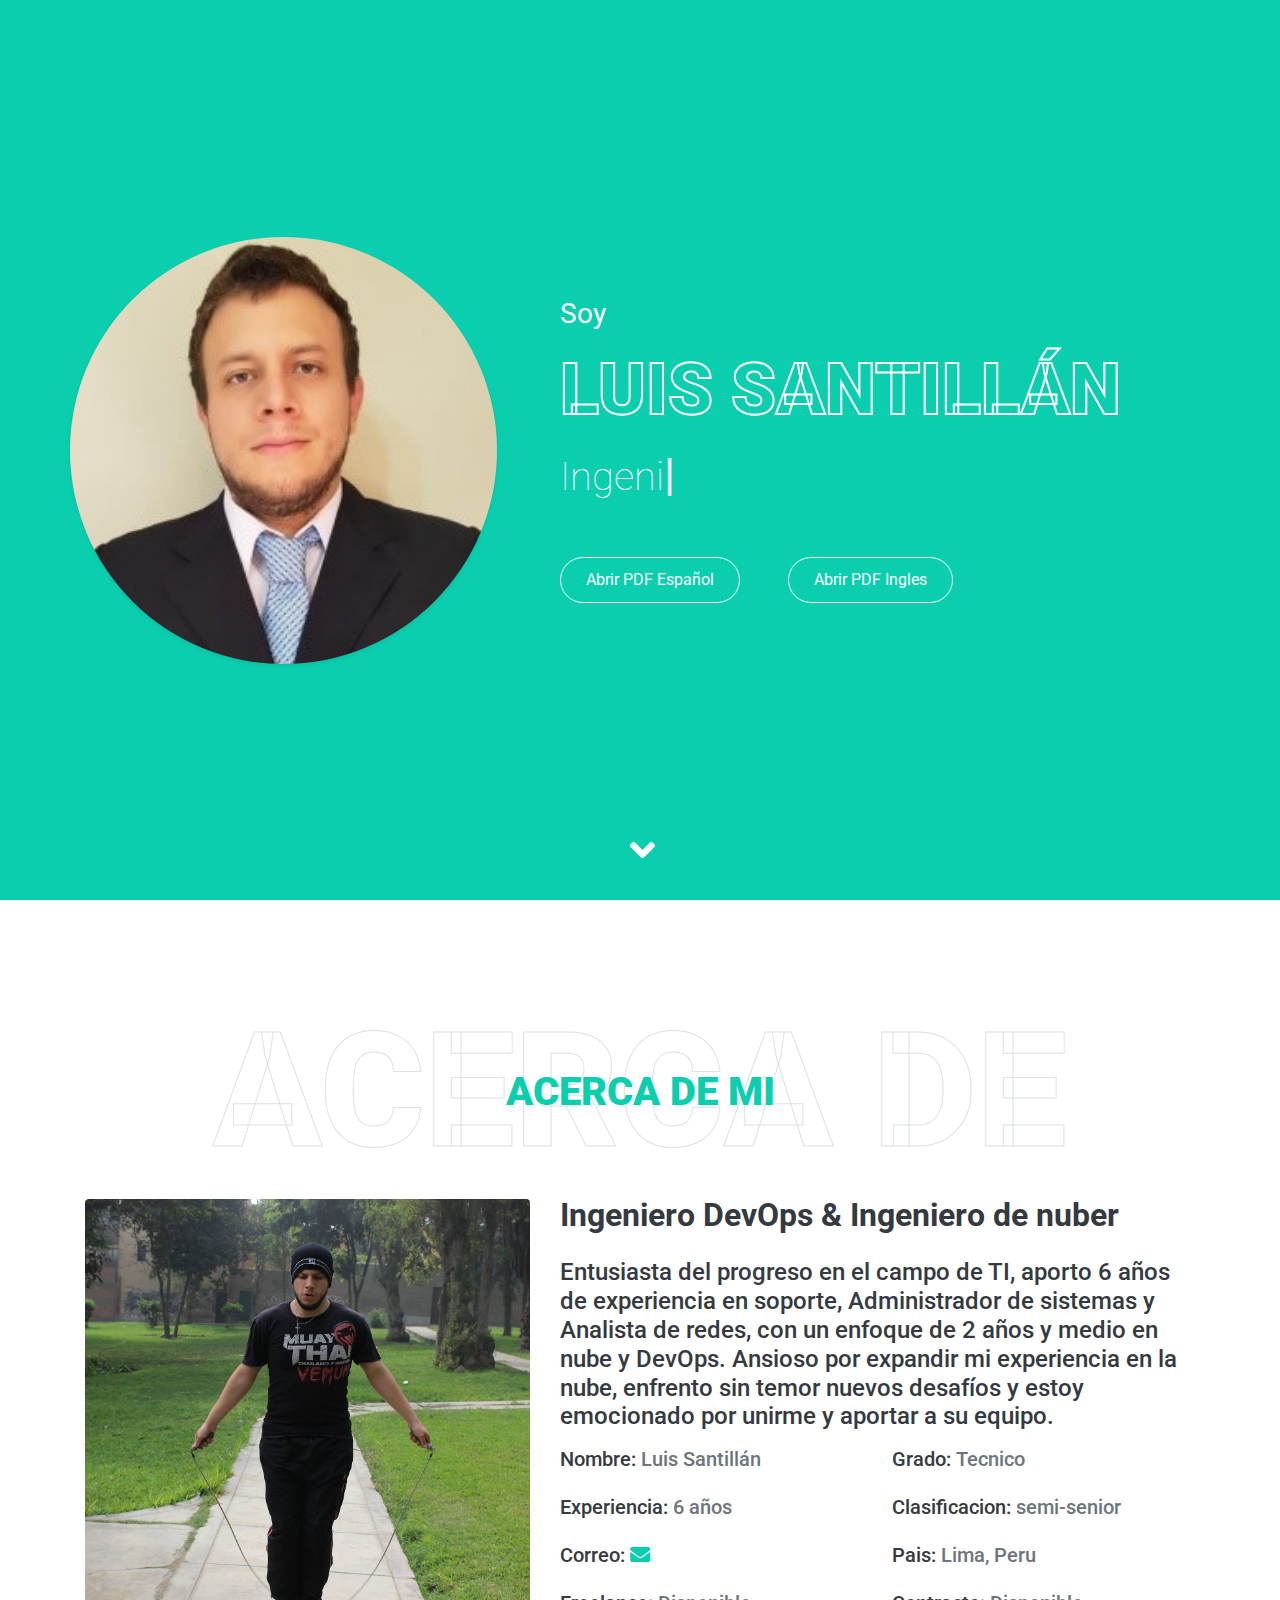
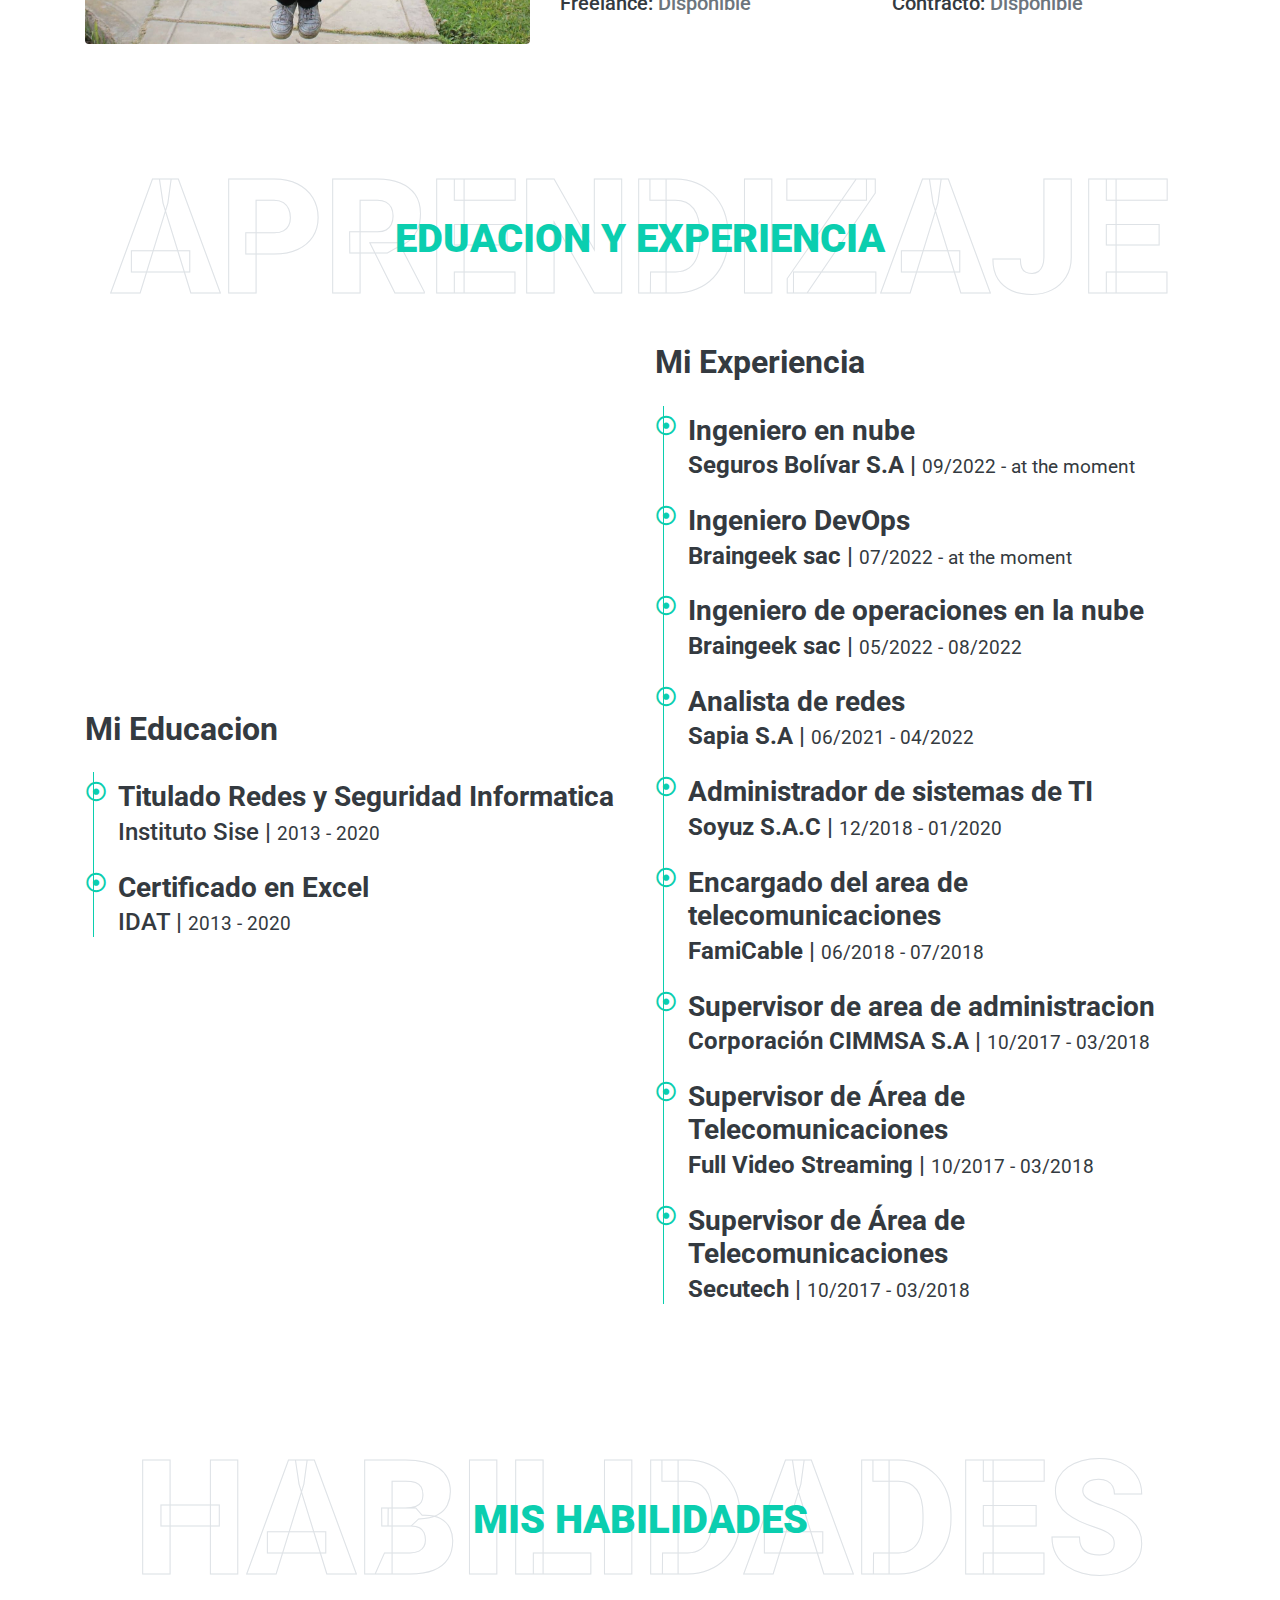
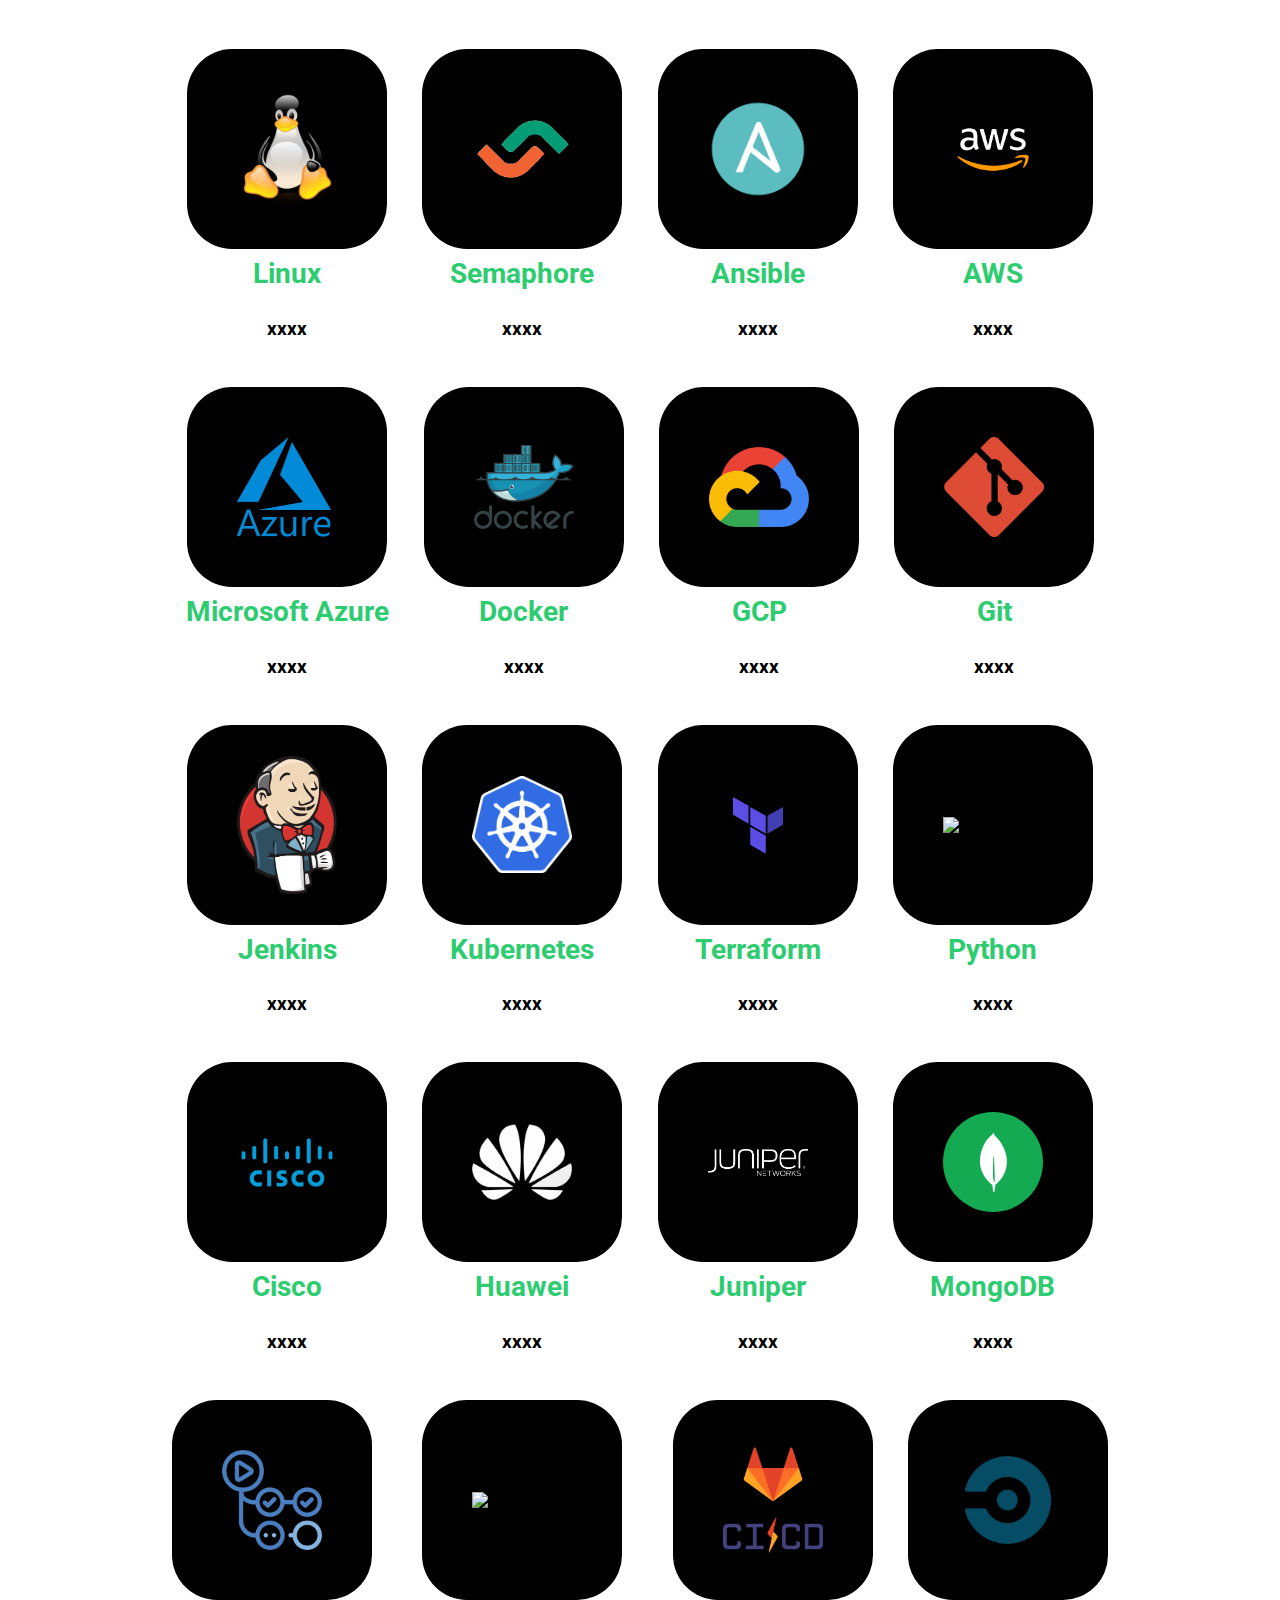
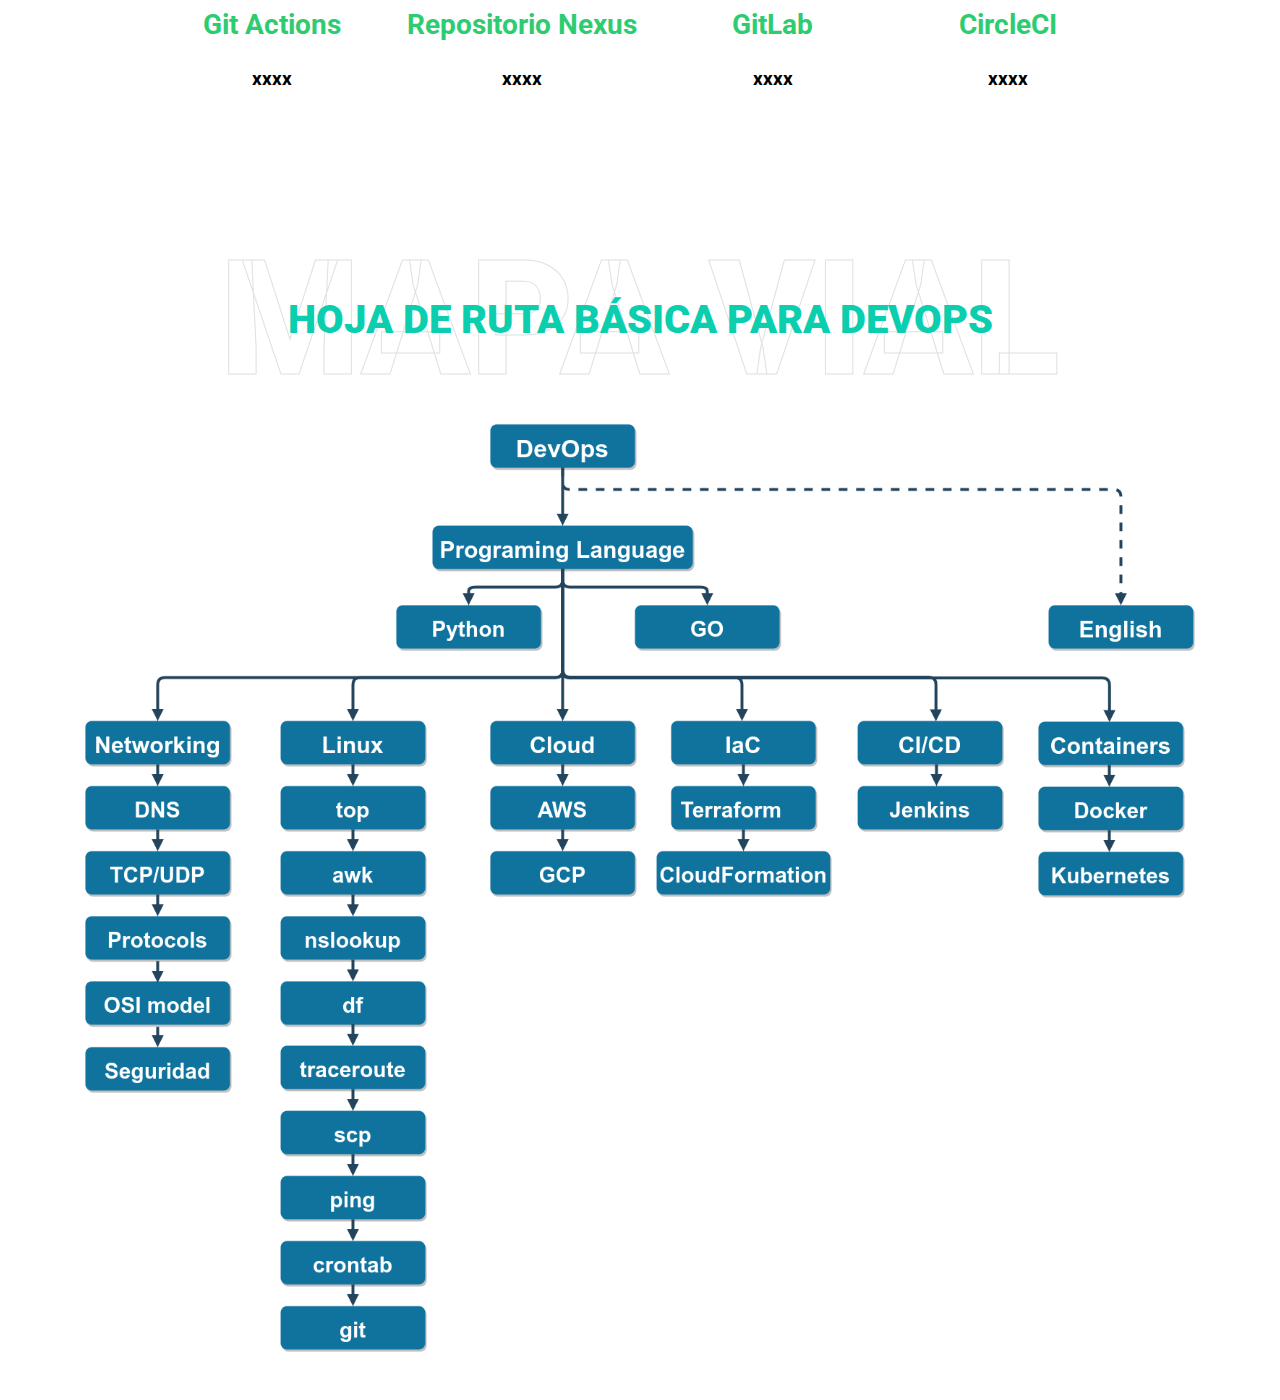
==== commit 6ab8a08a: "update skills" ====
--- a/es/index.html
+++ b/es/index.html
@@ -385,6 +385,15 @@
             <div class="skill-box">
                 <div class="skill-title">
                     <div class="img">
+                        <img src="../Skills/Cloud & Devops/nexus.png" class="skill-icon">
+                    </div>
+                    <h3>Repositorio Nexus</h3>
+                </div>
+                <p> xxxx </p>
+            </div>
+            <div class="skill-box">
+                <div class="skill-title">
+                    <div class="img">
                         <img src="../Skills/Cloud & Devops/gitlab.png" class="skill-icon">
                     </div>
                     <h3>GitLab</h3>
